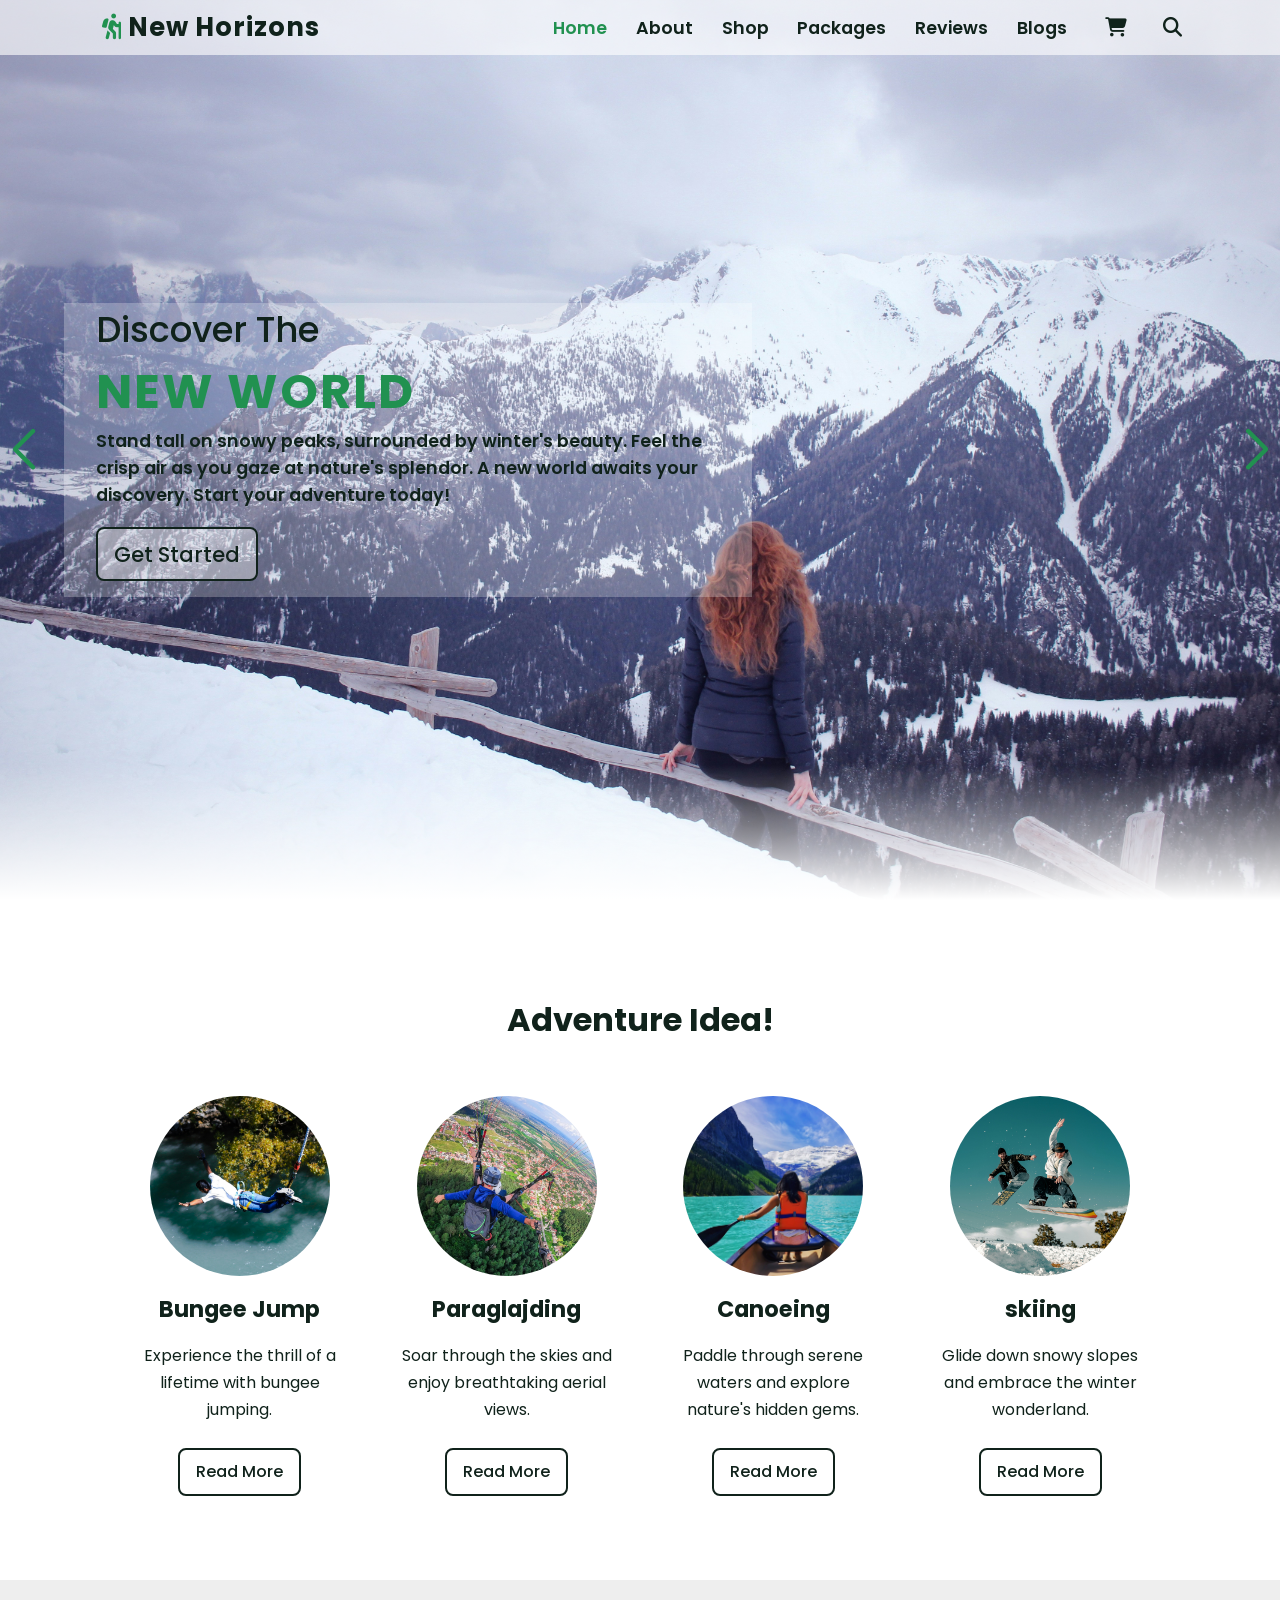
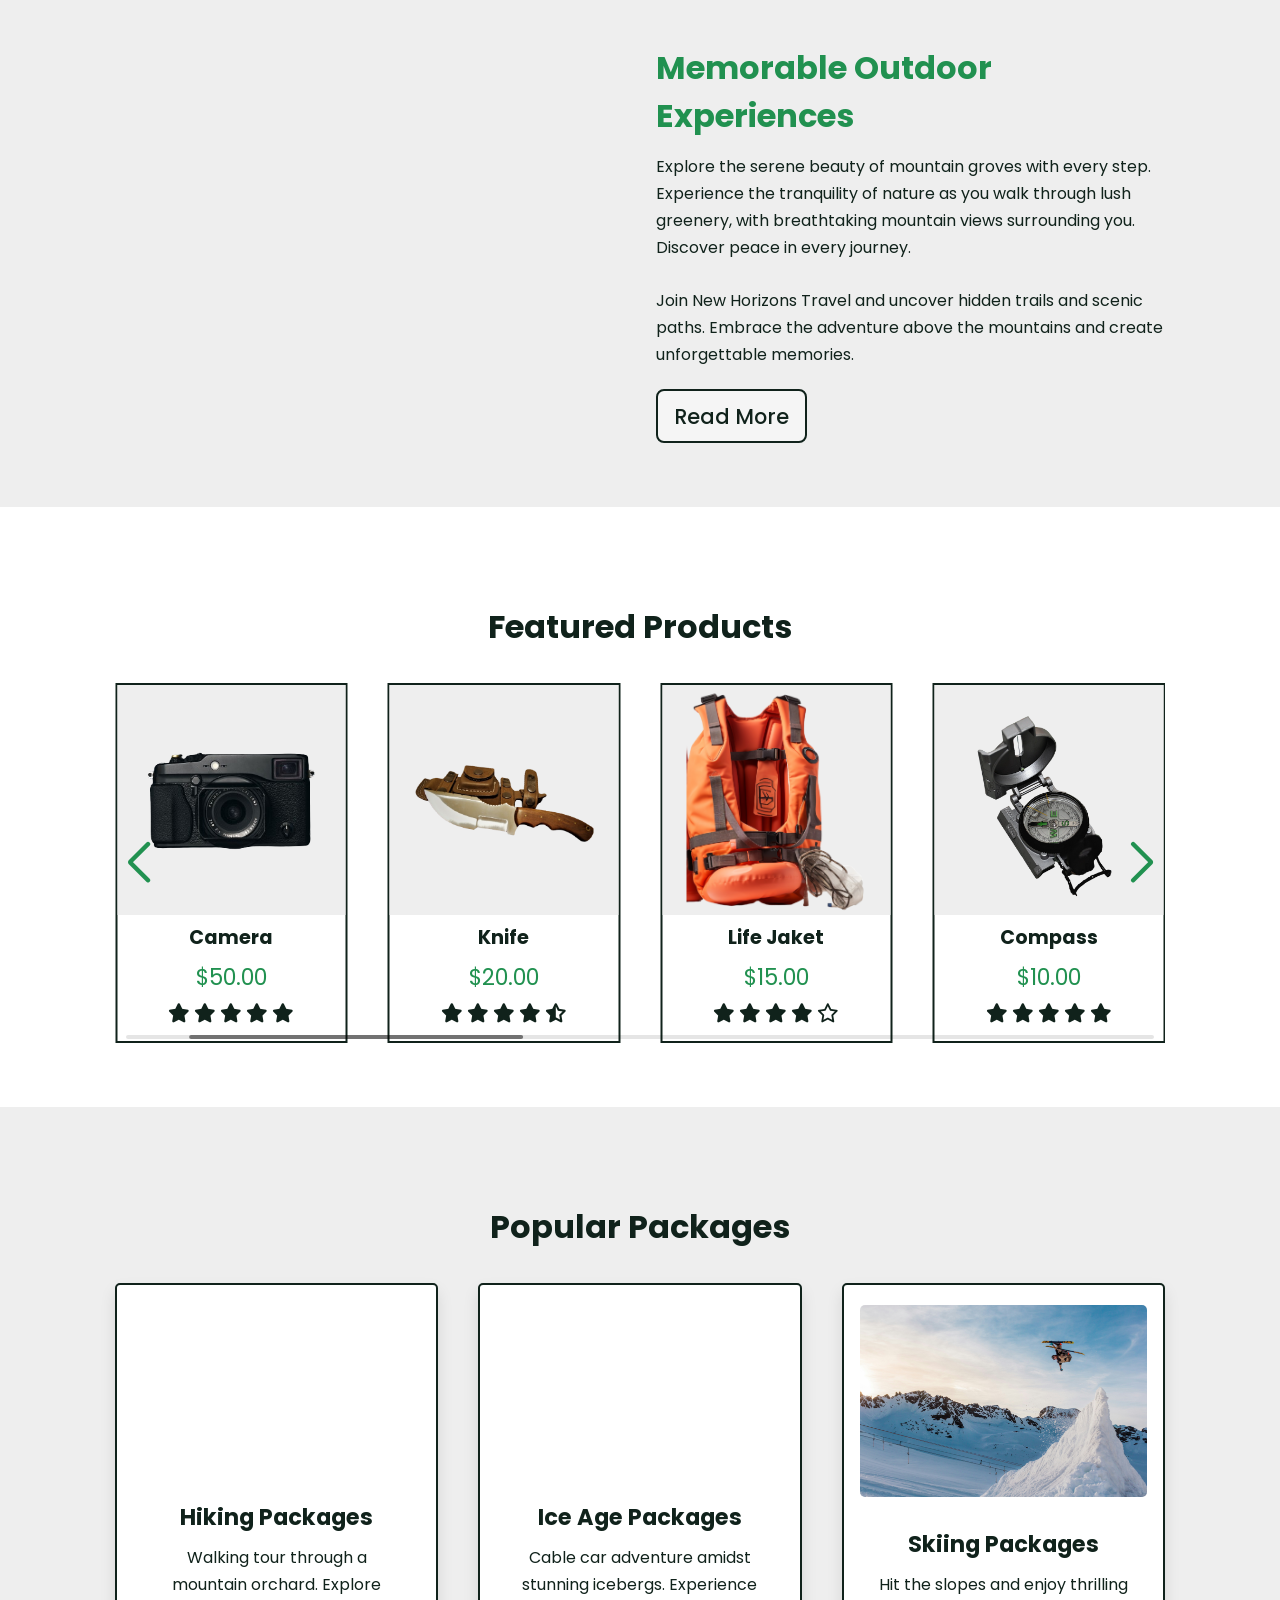
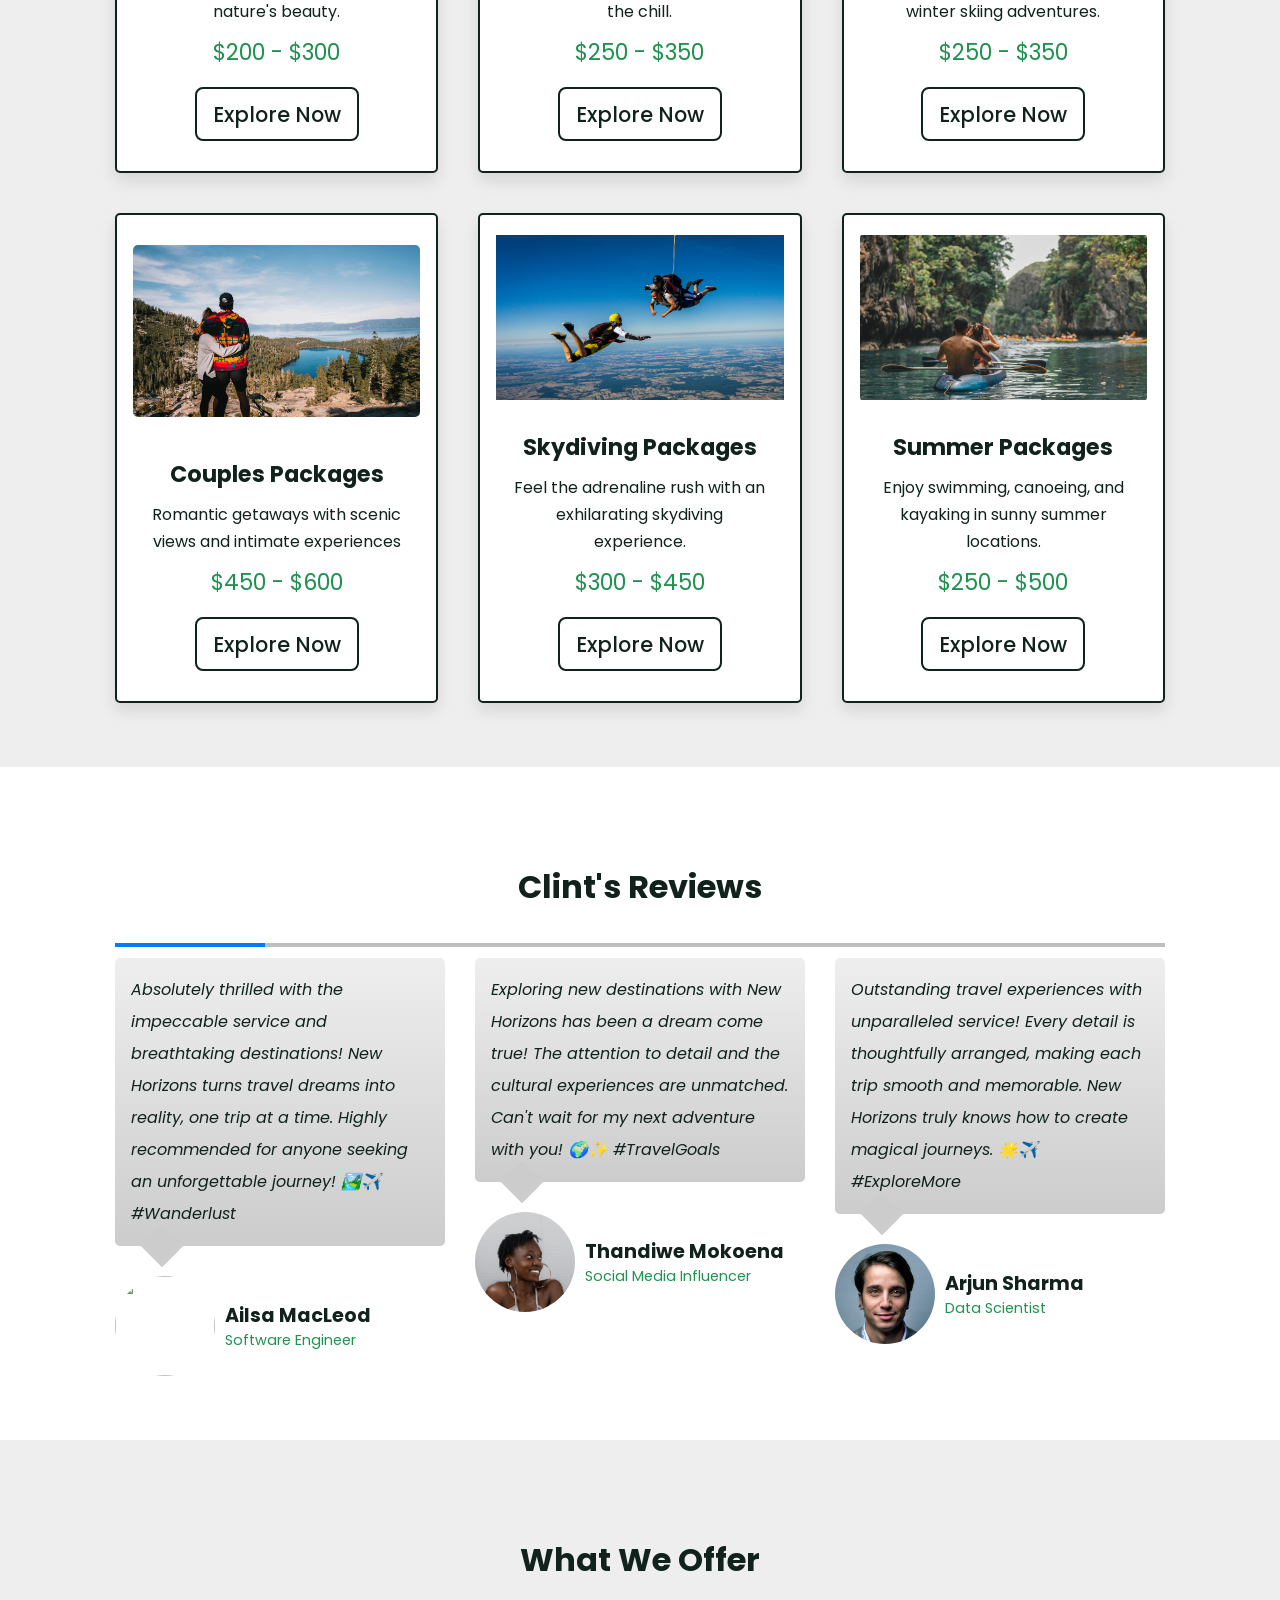
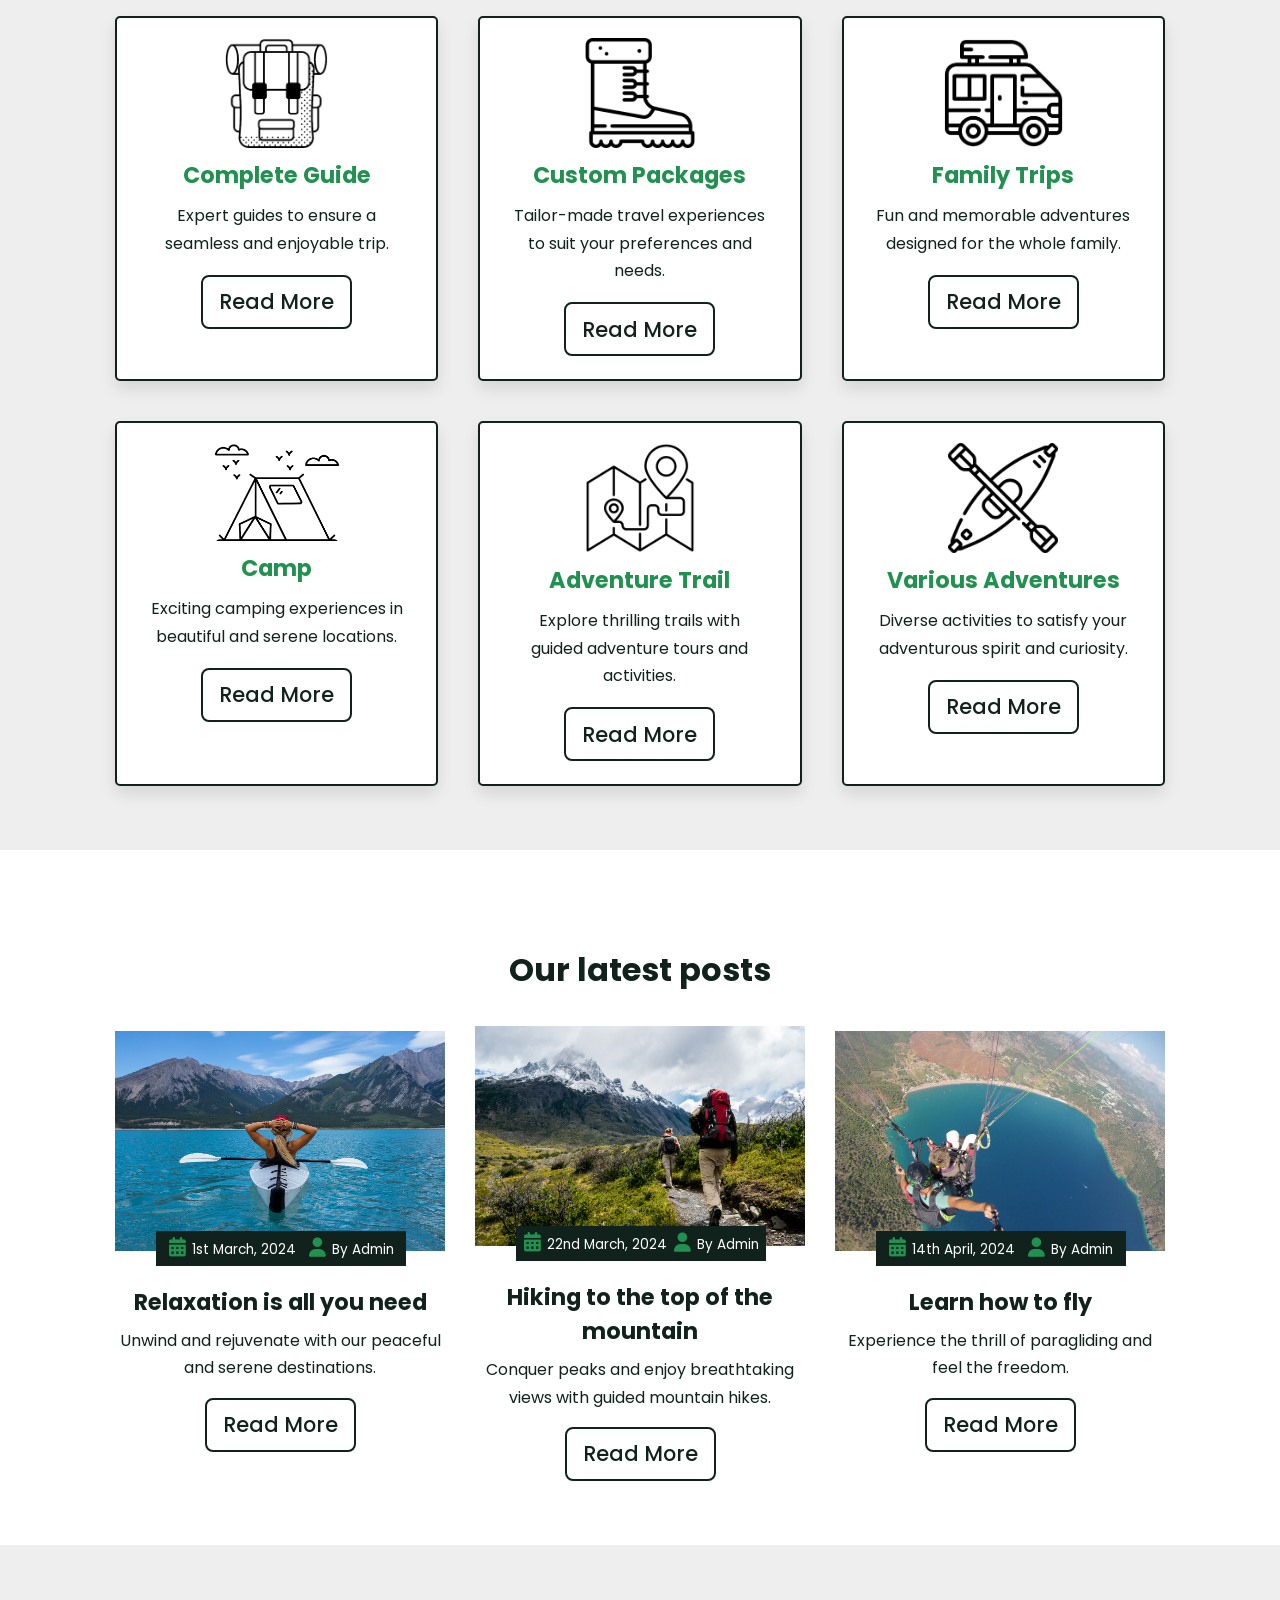
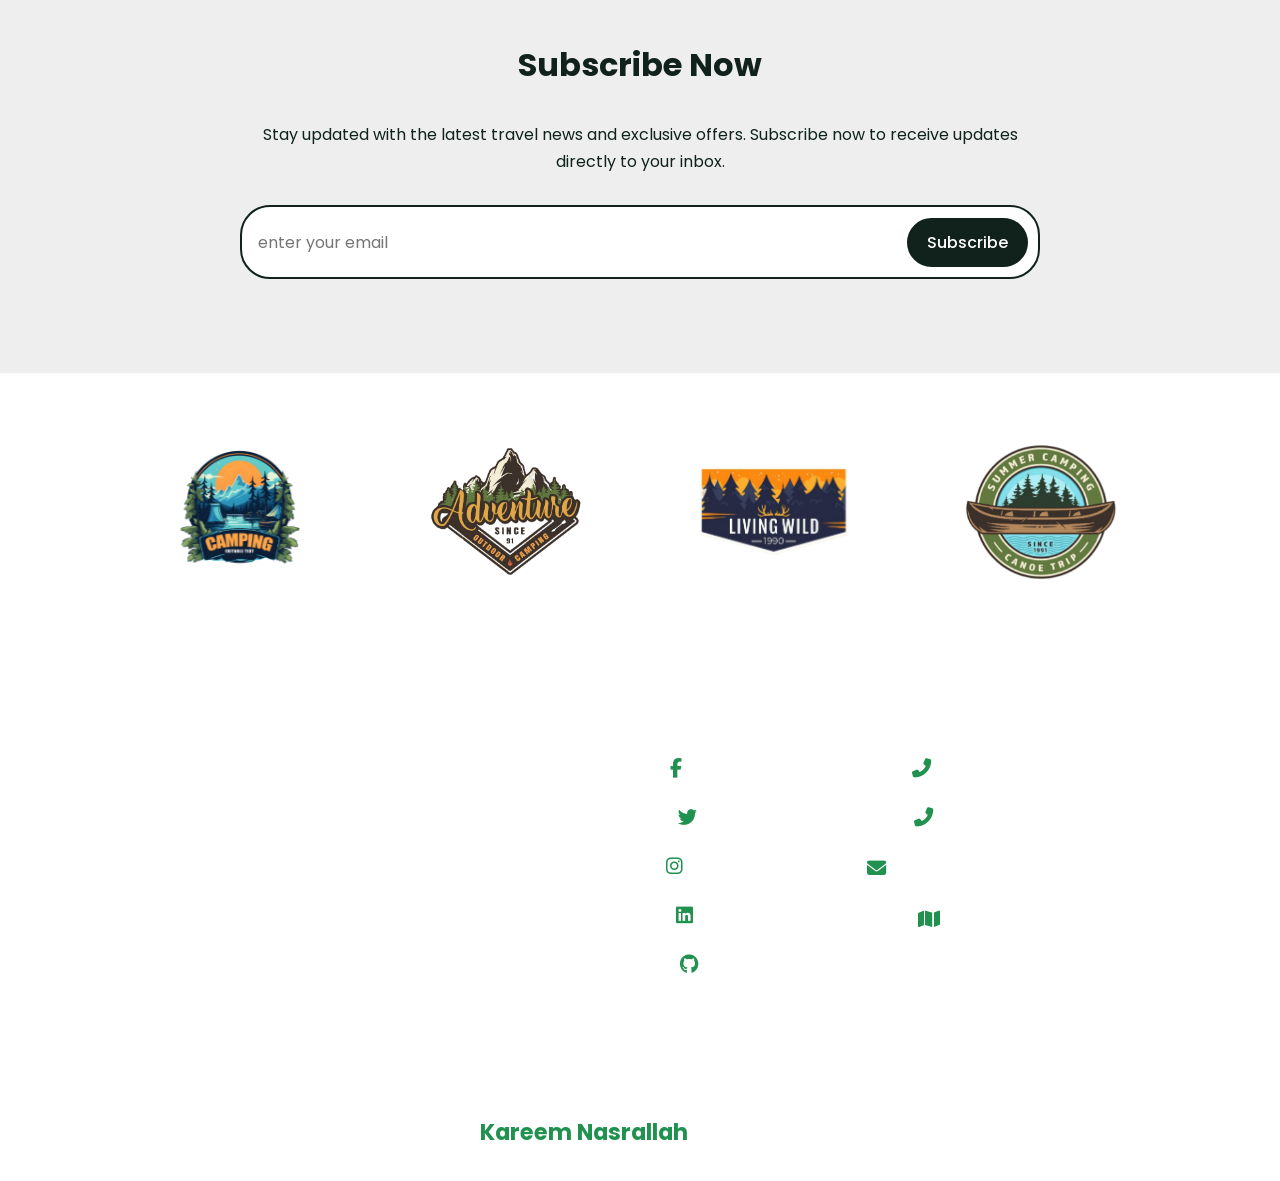
==== index.html @ 5ee851c2 "Make it more realistic" ====
<!DOCTYPE html>
<html lang="en">
  <head>
    <meta charset="UTF-8" />
    <meta name="viewport" content="width=device-width, initial-scale=1.0" />
    <!-- <meta name="description" content=""> -->
    <!-- <meta name="keywords" content=""> -->
    <title>New Horizons</title>

    <!-- font Swiper cdn link (which made the slides motion) -->
    <link
      rel="stylesheet"
      href="https://cdn.jsdelivr.net/npm/swiper@11/swiper-bundle.min.css"
    />

    <!-- font awesome cdn link -->
    <link
      rel="stylesheet"
      href="https://cdnjs.cloudflare.com/ajax/libs/font-awesome/6.5.2/css/all.min.css"
    />

    <!-- the main css link file -->
    <link rel="stylesheet" href="New_Horizons.css" />

    <!-- font Swiper cdn script (which made the slides motion) -->
    <script
      src="https://cdn.jsdelivr.net/npm/swiper@11/swiper-bundle.min.js"
      defer
    ></script>

    <!-- the main js file -->
    <script src="New_Horizons.js" defer></script>
  </head>
  <body>
    <!-- header section  -->
    <header>
      <a href="#" class="logo"
        ><i class="fas fa-person-hiking"></i> New Horizons</a
      >
      <nav>
        <div class="fas fa-xmark"></div>
        <a href="#home">Home</a>
        <a href="#about">About</a>
        <a href="#shop">Shop</a>
        <a href="#packages">Packages</a>
        <a href="#reviews">Reviews</a>
        <a href="#blogs">Blogs</a>
      </nav>
      <div class="icons">
        <div id="menu" class="fas fa-bars"></div>
        <a href="#" id="cart" class="fas fa-cart-shopping"></a>
        <div href="#" id="search-btn" class="fas fa-magnifying-glass"></div>
      </div>
    </header>

    <!-- search form -->
    <div class="search-form">
      <div class="search-close fas fa-xmark"></div>
      <form action="">
        <input
          type="search"
          name=""
          placeholder="Search here..."
          id="search-box"
        />
        <label for="search-box" class="fas fa-magnifying-glass"></label>
      </form>
    </div>

    <!-- home section -->
    <section id="home" class="home_swiper">
      <div class="swiper-wrapper">
        <div
          class="slide swiper-slide fristBg"
          style="
            background-image: linear-gradient(
                to top,
                rgba(255, 255, 255),
                transparent 15%
              ),
              url(./photos/bg_home_1.jpg);
          "
        >
          <div class="content">
            <h3>Never Stop</h3>
            <h2>EXPLORING</h2>
            <p>
              Discover hidden gems and breathtaking landscapes. Unwind by the
              serene lake and embrace the majestic mountains, and create
              unforgettable memories with every journey.
            </p>
            <a href="#" class="btn">Get Started</a>
          </div>
        </div>
        <div
          class="slide swiper-slide secondBg"
          style="
            background-image: linear-gradient(
                to top,
                rgba(255, 255, 255),
                transparent 15%
              ),
              url(./photos/bg_home_2.jpg);
          "
        >
          <div class="content second">
            <h3>Discover The</h3>
            <h2>NEW WORLD</h2>
            <p>
              Stand tall on snowy peaks, surrounded by winter's beauty. Feel the
              crisp air as you gaze at nature's splendor. A new world awaits
              your discovery. Start your adventure today!
            </p>
            <a href="#" class="btn">Get Started</a>
          </div>
        </div>
        <div
          class="slide swiper-slide"
          style="
            background-image: linear-gradient(
                to top,
                rgba(255, 255, 255),
                transparent 15%
              ),
              url(./photos/bg_home_3.jpg);
          "
        >
          <div class="content">
            <h3>Make Tour</h3>
            <h2>AMAZING</h2>
            <p>
              Rise above the clouds and feel the summer breeze. Conquer new
              heights and explore breathtaking views. Your next great adventure
              is just a step away. Begin your amazing journey today!
            </p>
            <a href="#" class="btn">Get Started</a>
          </div>
        </div>
      </div>
      <!-- Add Arrows -->
      <div class="swiper-button-next"></div>
      <div class="swiper-button-prev"></div>
    </section>

    <!-- category section -->
    <div class="category">
      <h2 class="heading">Adventure Idea!</h2>
      <div class="boxes-container">
        <div class="box">
          <img src="./photos/category_1.jpg" alt="" />
          <h3>Bungee Jump</h3>
          <p>Experience the thrill of a lifetime with bungee jumping.</p>
          <a href="#" class="btn">Read More</a>
        </div>

        <div class="box">
          <img src="./photos/category_2.jpg" alt="" />
          <h3>Paraglajding</h3>
          <p>Soar through the skies and enjoy breathtaking aerial views.</p>
          <a href="#" class="btn">Read More</a>
        </div>

        <div class="box">
          <img src="./photos/category_3.jpg" alt="" />
          <h3>Canoeing</h3>
          <p>Paddle through serene waters and explore nature's hidden gems.</p>
          <a href="#" class="btn">Read More</a>
        </div>

        <div class="box">
          <img src="./photos/category_4.jpg" alt="" />
          <h3>skiing</h3>
          <p>Glide down snowy slopes and embrace the winter wonderland.</p>
          <a href="#" class="btn">Read More</a>
        </div>
      </div>
    </div>

    <!-- about section -->
    <section id="about">
      <div class="imageBox">
        <img src="./photos/about.jpg" alt="" />
      </div>
      <div class="content">
        <h2>Memorable Outdoor Experiences</h2>
        <p>
          Explore the serene beauty of mountain groves with every step.
          Experience the tranquility of nature as you walk through lush
          greenery, with breathtaking mountain views surrounding you. Discover
          peace in every journey.
        </p>
        <p>
          Join New Horizons Travel and uncover hidden trails and scenic paths.
          Embrace the adventure above the mountains and create unforgettable
          memories.
        </p>
        <a href="#" class="btn">Read More</a>
      </div>
    </section>

    <!-- shop section -->
    <section id="shop">
      <h2 class="heading">Featured Products</h2>
      <div class="swiper product-slider">
        <div class="swiper-wrapper" id="shopContainer">
          <!-- this fild fulled by JS -->
        </div>
        <div class="swiper-button-prev"></div>
        <div class="swiper-button-next"></div>
        <div class="swiper-scrollbar"></div>
      </div>
    </section>

    <!-- packages section -->
    <section id="packages">
      <h2 class="heading">Popular Packages</h2>
      <div class="box-container" id="packagesContainer">
        <!-- this fild fulled by JS -->
      </div>
    </section>

    <!-- reviews section -->
    <section id="reviews">
      <h3 class="heading">Clint's Reviews</h3>
      <div class="swiper review-slider">
        <div class="containerBox swiper-wrapper">
          <!-- this fild fulled by JS -->
        </div>
        <div class="swiper-pagination"></div>
      </div>
    </section>

    <!-- services section -->
    <div class="services">
      <h2 class="heading">What We Offer</h2>
      <div class="box-container" id="servicesContainer">
        <!-- this fild fulled by JS -->
      </div>
    </div>

    <!-- blogs section -->
    <section id="blogs">
      <h2 class="heading">Our latest posts</h2>
      <div class="swiper blog-slider">
        <div class="containerBox swiper-wrapper" id="blogsContainer">
          <!-- this fild fulled by JS -->
        </div>
      </div>
    </section>

    <!-- newsletter section -->
    <div class="newsletter">
      <div class="container">
        <h2 class="heading">Subscribe Now</h2>
        <p>
          Stay updated with the latest travel news and exclusive offers.
          Subscribe now to receive updates directly to your inbox.
        </p>
        <form action="#">
          <input type="email" placeholder="enter your email" />
          <button type="submit" class="btn">Subscribe</button>
        </form>
      </div>
    </div>

    <!-- clients section -->
    <div class="clients">
      <div class="swiper client-slider">
        <div class="clientsImge swiper-wrapper">
          <div class="swiper-slide slide">
            <img src="./photos/logos/1.png" alt="" />
          </div>
          <div class="swiper-slide slide">
            <img src="./photos/logos/2.png" alt="" />
          </div>
          <div class="swiper-slide slide">
            <img src="./photos/logos/3.png" alt="" />
          </div>
          <div class="swiper-slide slide">
            <img src="./photos/logos/4.png" alt="" />
          </div>
          <div class="swiper-slide slide">
            <img src="./photos/logos/5.png" alt="" />
          </div>
        </div>
      </div>
    </div>

    <!-- footer -->
    <footer>
      <div class="container">
        <div>
          <h4>Quick Links</h4>
          <a href="#home">Home</a>
          <a href="#about">About</a>
          <a href="#shop">Shop</a>
          <a href="#packages">Packages</a>
          <a href="#reviews">Reviews</a>
          <a href="#blogs">Blogs</a>
        </div>
        <div class="emailBug2">
          <h4>Extra Links</h4>
          <a href="#">My Account</a>
          <a href="#">My Order</a>
          <a href="#">My Wishlist</a>
          <a href="#">Ask Questions</a>
          <a href="#">Terms Of Use</a>
          <a href="#">Privacy Policy</a>
        </div>
        <div>
          <h4>Follow Us</h4>
          <a href="#"><i class="fa-brands icon fa-facebook-f"></i>Facebook</a>
          <a href="#"><i class="fa-brands icon fa-twitter"></i>Twitter</a>
          <a href="#"><i class="fa-brands icon fa-instagram"></i>Instagram</a>
          <a href="#"><i class="fa-brands icon fa-linkedin"></i>Linkedin</a>
          <a href="#"><i class="fa-brands icon fa-github"></i>Github</a>
        </div>
        <div class="emailBug">
          <h4>Contact Info</h4>
          <a href="#"><i class="fas icon fa-phone-flip"></i>+20-127-643-4424</a>
          <a href="#"><i class="fas icon fa-phone-flip"></i>+20-155-252-8638</a>
          <a href="#" class="email"
            ><i class="fas icon fa-envelope"></i>Kareemnasrallah88@gmail.com</a
          >
          <a href="#"><i class="fas icon fa-map"></i>Alexandria, Egypt</a>
        </div>
      </div>
      <h3>Created By <span>Kareem Nasrallah</span> | All Rights Reserved!</h3>
    </footer>
  </body>
</html>
---- New_Horizons.css ----
@import url("https://fonts.googleapis.com/css2?family=Poppins:ital,wght@0,100;0,300;0,400;0,500;0,600;0,700;1,100;1,300&display=swap");
.clients .clientsImge .slide, #blogs #blogsContainer .blogspost .imageAndDate .date, #blogs #blogsContainer .blogspost .imageAndDate .imageBox, #blogs #blogsContainer .blogspost, #reviews .containerBox .commentBox .pearson, #packages .box-container .box .imgBox,
.services .box-container .box .imgBox, #packages .box-container .box,
.services .box-container .box, #shop .slide .imagebox, #shop .slide, #about, .category .boxes-container .box, .category .boxes-container, #home .slide, .search-form form, .search-form, header {
  display: flex;
  align-items: center;
  justify-content: center;
}

.fa-xmark, .search-form form label, header .icons a,
header .icons div, header nav a {
  cursor: pointer;
}
.fa-xmark:hover, .search-form form label:hover, header .icons a:hover,
header .icons div:hover, header nav a:hover {
  color: #219150;
}

header .icons a,
header .icons div, header nav a {
  margin: 0 0.4rem;
  padding: 8px 0.5rem;
}

* {
  font-family: "Poppins", sans-serif;
  color: #10221b;
  text-decoration: none;
  margin: 0;
  padding: 0;
  box-sizing: border-box;
  transition: 0.2s linear;
}

body {
  overflow-x: hidden;
}
html {
  overflow-x: hidden;
  scroll-behavior: smooth;
  scroll-padding-top: 3rem;
}
html::-webkit-scrollbar {
  width: 0.62rem;
}
html::-webkit-scrollbar-track {
  background: #fff;
}
html::-webkit-scrollbar-thumb {
  border-radius: 3rem;
  background: #10221b;
}

section, footer, body > div {
  padding: 4rem 9%;
}

p {
  line-height: 1.7rem;
}

h3 {
  font-size: 1.4rem;
}

.icon,
.fas,
.fa-regular {
  font-size: 1.2rem;
}

header {
  position: fixed;
  top: 0;
  left: 0;
  right: 0;
  z-index: 110;
  padding: 8px 7% 8px 8%;
  padding-bottom: 0.5rem;
  background: rgba(255, 255, 255, 0.6274509804);
}
header .logo {
  margin-right: auto;
  font-weight: 700;
  letter-spacing: 1px;
  font-size: 1.6rem;
}
header .logo i {
  font-size: 1.6rem;
  color: #219150;
}
header nav {
  font-size: 0;
}
header nav .fa-xmark {
  display: none;
  color: #10221b;
}
header nav a {
  font-size: 1.1rem;
  font-weight: 600;
}
header nav a.active {
  color: #219150;
}
header .icons a,
header .icons div {
  cursor: pointer;
  margin-right: 0;
  margin-left: 1rem;
}
header .icons #menu {
  display: none;
}

.search-form {
  position: fixed;
  top: 0;
  left: 0;
  width: 100%;
  height: 100%;
  background: rgba(0, 0, 0, 0.8);
  z-index: 111;
  visibility: hidden;
  opacity: 0;
  transition: 0.2s linear;
}
.search-form.active {
  visibility: visible;
  opacity: 1;
}
.search-form form {
  border-bottom: #bbb 2px solid;
}
.search-form form input {
  color: #fff;
  background: transparent;
  padding: 10px;
  font-size: 1rem;
  width: 40vw;
  outline: none;
  border: none;
}
.search-form form input::-moz-placeholder {
  color: #bbb;
}
.search-form form input::placeholder {
  color: #bbb;
}
.search-form form label {
  color: #fff;
  font-size: 1.8rem;
}

.fa-xmark {
  position: absolute;
  right: 1.5rem;
  top: 1rem;
  font-size: 2.8rem;
  color: #fff;
}

.btn {
  display: inline-block;
  margin-top: 0.5rem;
  border-radius: 8px;
  border: 2px solid #10221b;
  padding: 0.6rem 1rem;
  font-size: 1.3rem;
  font-weight: 500;
  cursor: pointer;
  background: rgba(255, 255, 255, 0.3764705882);
}
.btn:hover {
  background: #10221b;
  color: #fff;
}

.swiper-button-next::after,
.swiper-button-prev::after {
  color: #219150;
  font-size: 2.5rem;
  font-weight: 600;
}

#home {
  padding: 0;
  width: 100%;
  height: 100vh;
}
#home .slide {
  height: 100%;
  background-size: cover;
  background-position: center 50%;
  background-repeat: no-repeat;
}
#home .slide.secondBg {
  background-position: center 70%;
}
#home .slide .content {
  background: rgba(255, 255, 255, 0.3764705882);
  width: 55%;
  max-width: 43rem;
  margin-left: auto;
  margin-right: 5%;
  padding: 0 2rem 1rem;
}
#home .slide .content.second {
  background: rgba(255, 255, 255, 0.2509803922);
  margin-left: 0;
  margin-right: auto;
  margin-left: 5%;
}
#home .slide .content:hover {
  background: rgba(255, 255, 255, 0.6901960784);
}
#home .slide .content h3 {
  font-size: 2.2rem;
  font-weight: 500;
}
#home .slide .content h2 {
  font-size: 3rem;
  font-weight: 700;
  letter-spacing: 2px;
  color: #219150;
}
#home .slide .content p {
  padding-bottom: 10px;
  font-size: 1.1rem;
  font-weight: 600;
}

.heading {
  text-align: center;
  font-size: 2rem;
  margin-top: 2rem;
  margin-bottom: 2rem;
}

.category .boxes-container {
  justify-content: space-evenly;
  flex-wrap: wrap;
  gap: 3rem;
}
.category .boxes-container .box {
  width: 15rem;
  flex-direction: column;
  gap: 1rem;
  margin: 20px 0;
}
.category .boxes-container .box img {
  width: 200px;
  height: 200px;
  border-radius: 50%;
}
.category .boxes-container .box p {
  text-align: center;
}
.category .boxes-container .box a {
  font-size: 1rem;
}

#about {
  flex-wrap: wrap;
  gap: 2rem;
  background: #eee;
}
#about .imageBox {
  flex: 1 1 26rem;
}
#about .imageBox img {
  margin-right: auto;
  width: 90%;
  box-shadow: 1.5rem 1.5rem 0 rgba(0, 0, 0, 0.1);
}
#about .content {
  flex: 1 1 26rem;
}
#about .content h2 {
  font-size: 2rem;
  color: #219150;
}
#about .content p {
  padding: 0.8rem 0;
}

span {
  display: block;
  color: #219150;
  font-size: 1.4rem;
}

#shop .slide {
  width: 200px;
  height: 360px;
  flex-direction: column;
  justify-content: flex-start;
  gap: 0.5rem;
  border: 2px solid #10221b;
}
#shop .slide:hover .imagebox .icons {
  transform: translateY(0px);
}
#shop .slide .imagebox {
  background: #eee;
  width: 100%;
  height: 230px;
  overflow: hidden;
  flex-direction: column;
  position: relative;
}
#shop .slide .imagebox img {
  max-width: 180px;
  max-height: 230px;
}
#shop .slide .imagebox .icons {
  position: absolute;
  bottom: 20px;
  z-index: 100;
  transform: translateY(80px);
}
#shop .slide .imagebox .icons a {
  padding: 10px;
  background: #10221b;
  margin-right: 2px;
  color: #fff;
  font-size: 0.9rem;
}
#shop .slide .imagebox .icons a:hover {
  background: #219150;
}
#shop .slide h4 {
  font-size: 1.2rem;
  text-transform: capitalize;
}

#packages,
.services {
  background: #eee;
}
#packages .box-container,
.services .box-container {
  display: grid;
  grid-template-columns: repeat(auto-fit, minmax(340px, 1fr));
  gap: 3.5rem;
  gap: 2.7rem;
}
#packages .box-container .box,
.services .box-container .box {
  background: #fff;
  height: 490px;
  padding-bottom: 30px;
  justify-content: flex-start;
  flex-direction: column;
  gap: 10px;
  border: 2px solid #10221b;
  box-shadow: 0 0.5rem 1rem rgba(0, 0, 0, 0.1);
  border-radius: 5px;
}
#packages .box-container .box.service,
.services .box-container .box.service {
  height: 365px;
}
#packages .box-container .box:hover,
.services .box-container .box:hover {
  background: #10221b;
}
#packages .box-container .box:hover > img,
.services .box-container .box:hover > img {
  filter: invert(1);
}
#packages .box-container .box:hover h3,
#packages .box-container .box:hover p,
.services .box-container .box:hover h3,
.services .box-container .box:hover p {
  color: #fff;
}
#packages .box-container .box:hover a,
.services .box-container .box:hover a {
  border-color: #10221b;
  background: #fff;
  color: #10221b;
}
#packages .box-container .box:hover a:hover,
.services .box-container .box:hover a:hover {
  background: #219150;
  border-color: #10221b;
  color: #fff;
}
#packages .box-container .box > img,
.services .box-container .box > img {
  max-width: 130px;
  max-height: 130px;
  padding-top: 20px;
}
#packages .box-container .box .imgBox,
.services .box-container .box .imgBox {
  width: 90%;
  margin: 20px;
  height: 200px;
  text-align: center;
  overflow: hidden;
}
#packages .box-container .box .imgBox img,
.services .box-container .box .imgBox img {
  width: 100%;
  border-radius: 5px;
}
#packages .box-container .box h3,
.services .box-container .box h3 {
  text-transform: capitalize;
}
#packages .box-container .box p,
.services .box-container .box p {
  text-align: center;
  width: 80%;
}

#reviews .containerBox .commentBox {
  margin-top: 15px;
  width: 400px;
}
#reviews .containerBox .commentBox .content {
  background: linear-gradient(to bottom, #eee, #ccc);
  padding: 1rem;
  border-radius: 5px;
  position: relative;
}
#reviews .containerBox .commentBox .content p {
  line-height: 2rem;
  font-style: italic;
}
#reviews .containerBox .commentBox .content::before {
  content: "";
  position: absolute;
  bottom: -15px;
  left: 32px;
  height: 30px;
  width: 30px;
  background: #ccc;
  transform: rotate(45deg);
}
#reviews .containerBox .commentBox .pearson {
  padding-top: 30px;
  justify-content: flex-start;
  gap: 10px;
}
#reviews .containerBox .commentBox .pearson img {
  width: 100px;
  height: 100px;
  border-radius: 50%;
}
#reviews .containerBox .commentBox .pearson .info h4 {
  font-size: 1.2rem;
}
#reviews .containerBox .commentBox .pearson .info span {
  font-size: 0.9rem;
}

#blogs #blogsContainer .blogspost {
  text-align: center;
  min-height: 430px;
  flex-direction: column;
  gap: 8px;
}
#blogs #blogsContainer .blogspost .imageAndDate {
  width: 100%;
  height: 230px;
  position: relative;
}
#blogs #blogsContainer .blogspost .imageAndDate .imageBox {
  width: 100%;
  height: 220px;
  overflow: hidden;
}
#blogs #blogsContainer .blogspost .imageAndDate .imageBox img {
  width: 100%;
}
#blogs #blogsContainer .blogspost .imageAndDate .date {
  width: 75%;
  min-width: 250px;
  height: 35px;
  background: #10221b;
  position: absolute;
  bottom: -5px;
  left: 12.5%;
  justify-content: space-evenly;
  gap: 5px;
  padding: 5px;
}
#blogs #blogsContainer .blogspost .imageAndDate .date a {
  color: #fff;
  font-size: 0.85rem;
}
#blogs #blogsContainer .blogspost .imageAndDate .date a:hover {
  color: #219150;
}
#blogs #blogsContainer .blogspost .imageAndDate .date a i {
  padding-right: 6px;
  color: #219150;
}
#blogs #blogsContainer .blogspost h3 {
  margin-top: 1rem;
}
#blogs #blogsContainer .blogspost p {
  text-align: center;
}

.newsletter {
  background: #eee;
}
.newsletter .container {
  max-width: 50rem;
  margin: 0 auto;
  text-align: center;
}
.newsletter .container h3 {
  font-size: 2.2rem;
  margin-bottom: 2rem;
}
.newsletter .container form {
  margin: 30px 0;
  width: 100%;
  border: 2px solid #10221b;
  border-radius: 30px;
  background: #fff;
  display: flex;
  align-items: center;
}
.newsletter .container form input {
  border-radius: 30px;
  background: none;
  width: 100%;
  outline: none;
  border: none;
  font-size: 1rem;
  padding: 1.4rem 1rem;
}
.newsletter .container form button {
  margin-top: 0;
  margin-right: 10px;
  background: #10221b;
  color: #fff;
  border-radius: 30px;
  font-size: 1rem;
  height: 60%;
  padding: 10px 18px;
}
.newsletter .container form button:hover {
  color: #10221b;
  background: none;
}

.clients .clientsImge .slide {
  width: 200px;
  height: 150px;
}
.clients .clientsImge .slide img {
  max-width: 150px;
  max-height: 100%;
}

footer {
  padding-top: 2rem;
  padding-bottom: 2rem;
  background: linear-gradient(to top, rgba(0, 0, 0, 0.8), rgba(0, 0, 0, 0.8)), url(./photos/footer.jpg);
  background-repeat: no-repeat;
  background-size: cover;
  background-position: right;
  background-attachment: fixed;
}
footer .container {
  display: flex;
  align-items: flex-start;
  justify-content: space-evenly;
  flex-wrap: wrap;
  gap: 1.5rem;
}
footer .container div {
  text-align: center;
  width: 190px;
  margin-top: 20px;
}
footer .container div.emailBug {
  flex-shrink: 0;
  width: 270px;
}
footer .container div h4 {
  color: #fff;
  font-size: 1.3rem;
  letter-spacing: 2px;
  margin-bottom: 15px;
}
footer .container div a {
  font-size: 1rem;
  width: -moz-fit-content;
  width: fit-content;
  text-wrap: nowrap;
  margin: 8px auto;
  padding: 8px 15px;
  display: block;
  color: #fff;
}
footer .container div a.email {
  padding: 10px 0;
}
footer .container div a:hover {
  color: #219150;
  letter-spacing: 1px;
}
footer .container div a .icon {
  color: #219150;
  padding-right: 10px;
}
footer h3 {
  margin-top: 4.5rem;
  text-align: center;
  color: #fff;
}
footer h3 span {
  display: inline;
}

@media (width <= 1350px) {
  .category .boxes-container {
    gap: 2rem;
  }
  .category .boxes-container .box {
    width: 13.8rem;
  }
  .category .boxes-container .box img {
    width: 180px;
    height: 180px;
  }
  #packages .box-container,
  .services .box-container {
    display: grid;
    grid-template-columns: repeat(auto-fit, minmax(300px, 1fr));
    gap: 3.5rem;
    gap: 2.5rem;
  }
}
@media (width <= 1200px) {
  header nav a, header .icons a,
  header .icons div {
    margin: 0 0.25rem;
    padding: 8px 0.3rem;
  }
  header {
    padding: 8px 4%;
  }
  section, body > div, footer {
    padding: 4rem 4%;
  }
  footer {
    padding-top: 2rem;
    padding-bottom: 2rem;
  }
  footer .container {
    justify-content: center;
  }
}
@media (width <= 1024px) {
  html {
    font-size: 95%;
  }
  .category .boxes-container .box {
    width: 17rem;
    margin: 40px 25px;
  }
  .category .boxes-container .box img {
    width: 200px;
    height: 200px;
  }
  footer .container {
    justify-content: space-evenly;
  }
}
@media (width <= 930px) {
  header {
    padding: 8px 20px;
  }
  footer .container div {
    width: 220px;
  }
  footer .container div.emailBug {
    margin-top: 40px;
  }
  #about .imageBox {
    text-align: center;
  }
  #about .imageBox img {
    margin-right: 2rem;
    max-width: 550px;
  }
}
@media (width <= 840px) {
  header {
    align-items: flex-start;
    padding: 8px 4%;
  }
  header nav {
    height: 100vh;
    width: 70vw;
    display: flex;
    flex-direction: column;
    align-items: center;
    justify-content: center;
    position: absolute;
    top: 0;
    left: -110vw;
    background: #fff;
    z-index: 111;
  }
  header nav .fa-xmark {
    display: block;
  }
  header nav a {
    margin: 10px;
    font-size: 2rem;
  }
  header .icons #menu {
    display: inline-block;
  }
  .category .boxes-container .box {
    margin: 40px 0;
  }
  footer .container {
    gap: 2rem;
  }
  footer .container div.emailBug2 {
    width: 270px;
  }
  footer .container div.emailBug {
    margin-top: 20px;
  }
  #about .imageBox img {
    width: 80%;
  }
}
@media (width <= 768px) {
  html {
    font-size: 90%;
  }
  #home .slide .content {
    margin: 0 50px;
    width: 100%;
  }
  #home .slide .content.second {
    margin: 0 50px;
    width: 100%;
  }
}
@media (width <= 550px) {
  #home .slide {
    background-position: 40% 40%;
  }
}
@media (width <= 450px) {
  html {
    font-size: 85%;
  }
  #about .imageBox img {
    width: 90%;
  }
}/*# sourceMappingURL=New_Horizons.css.map */
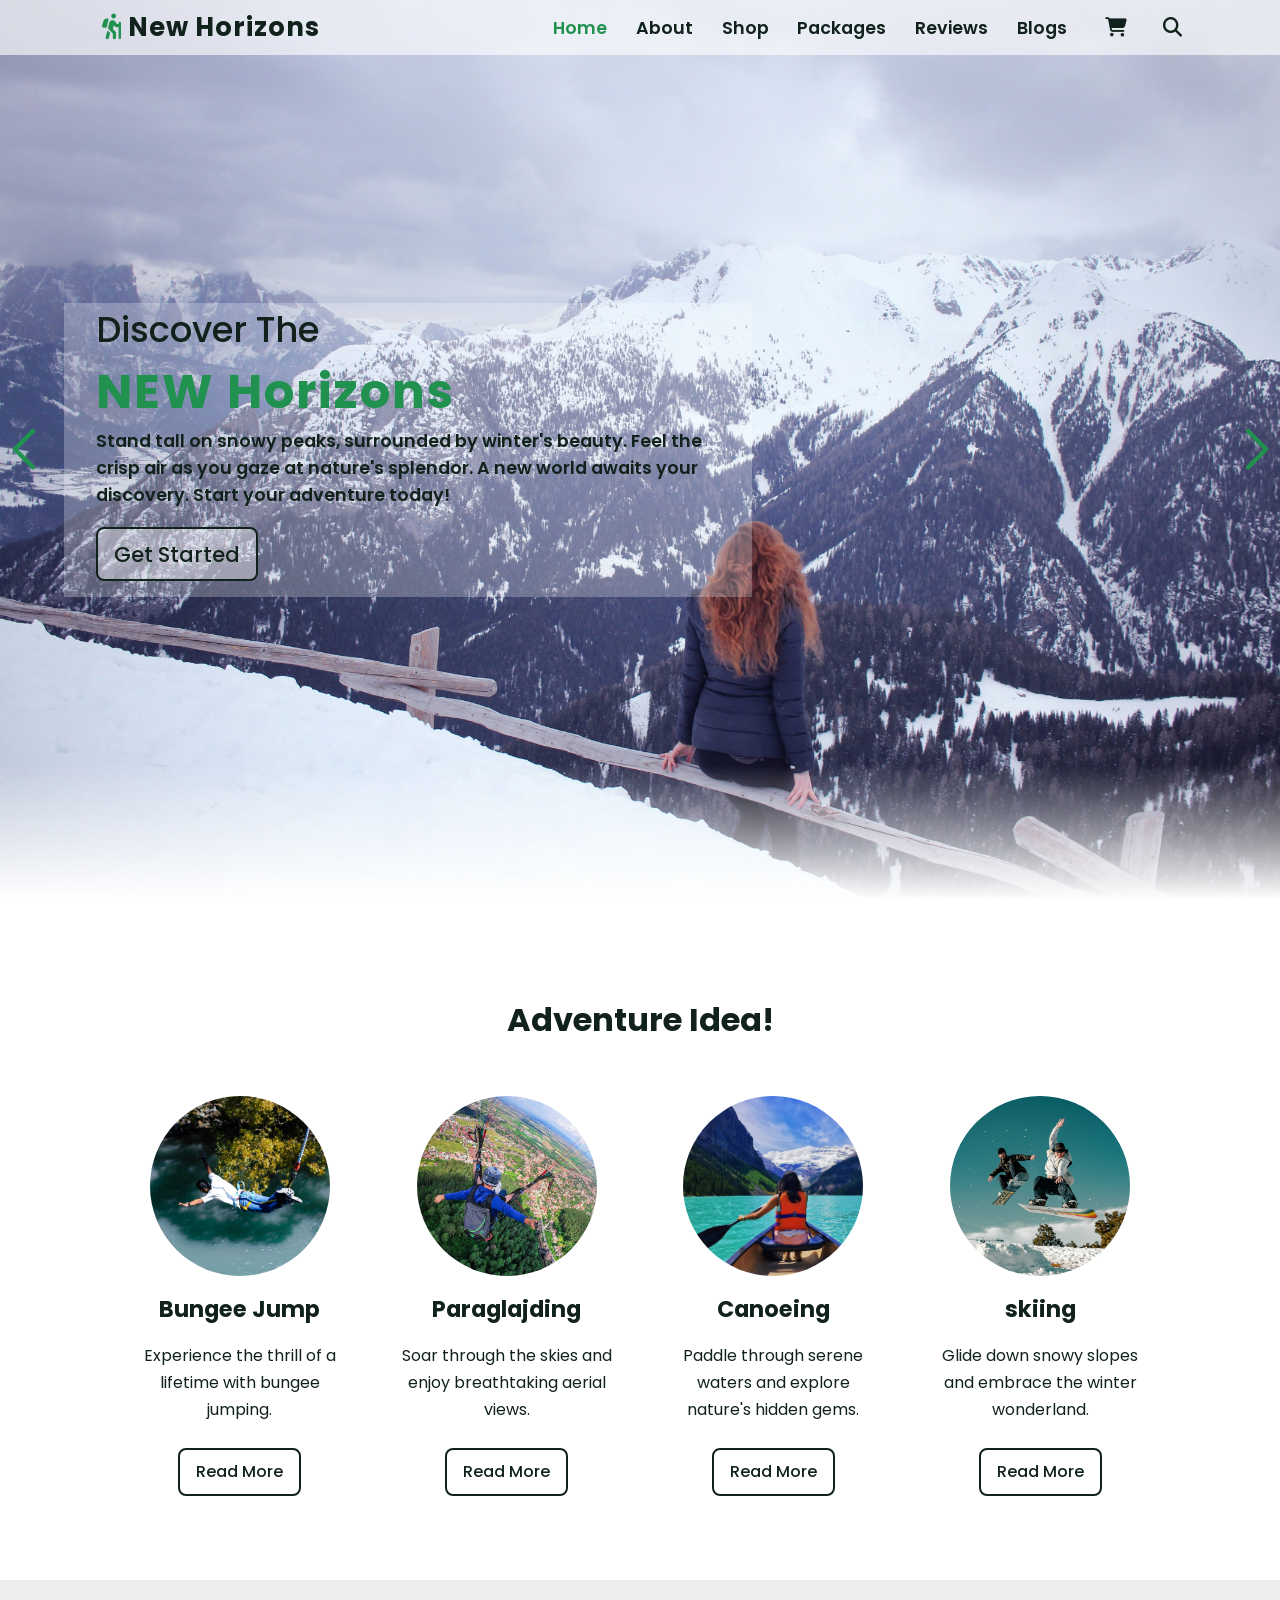
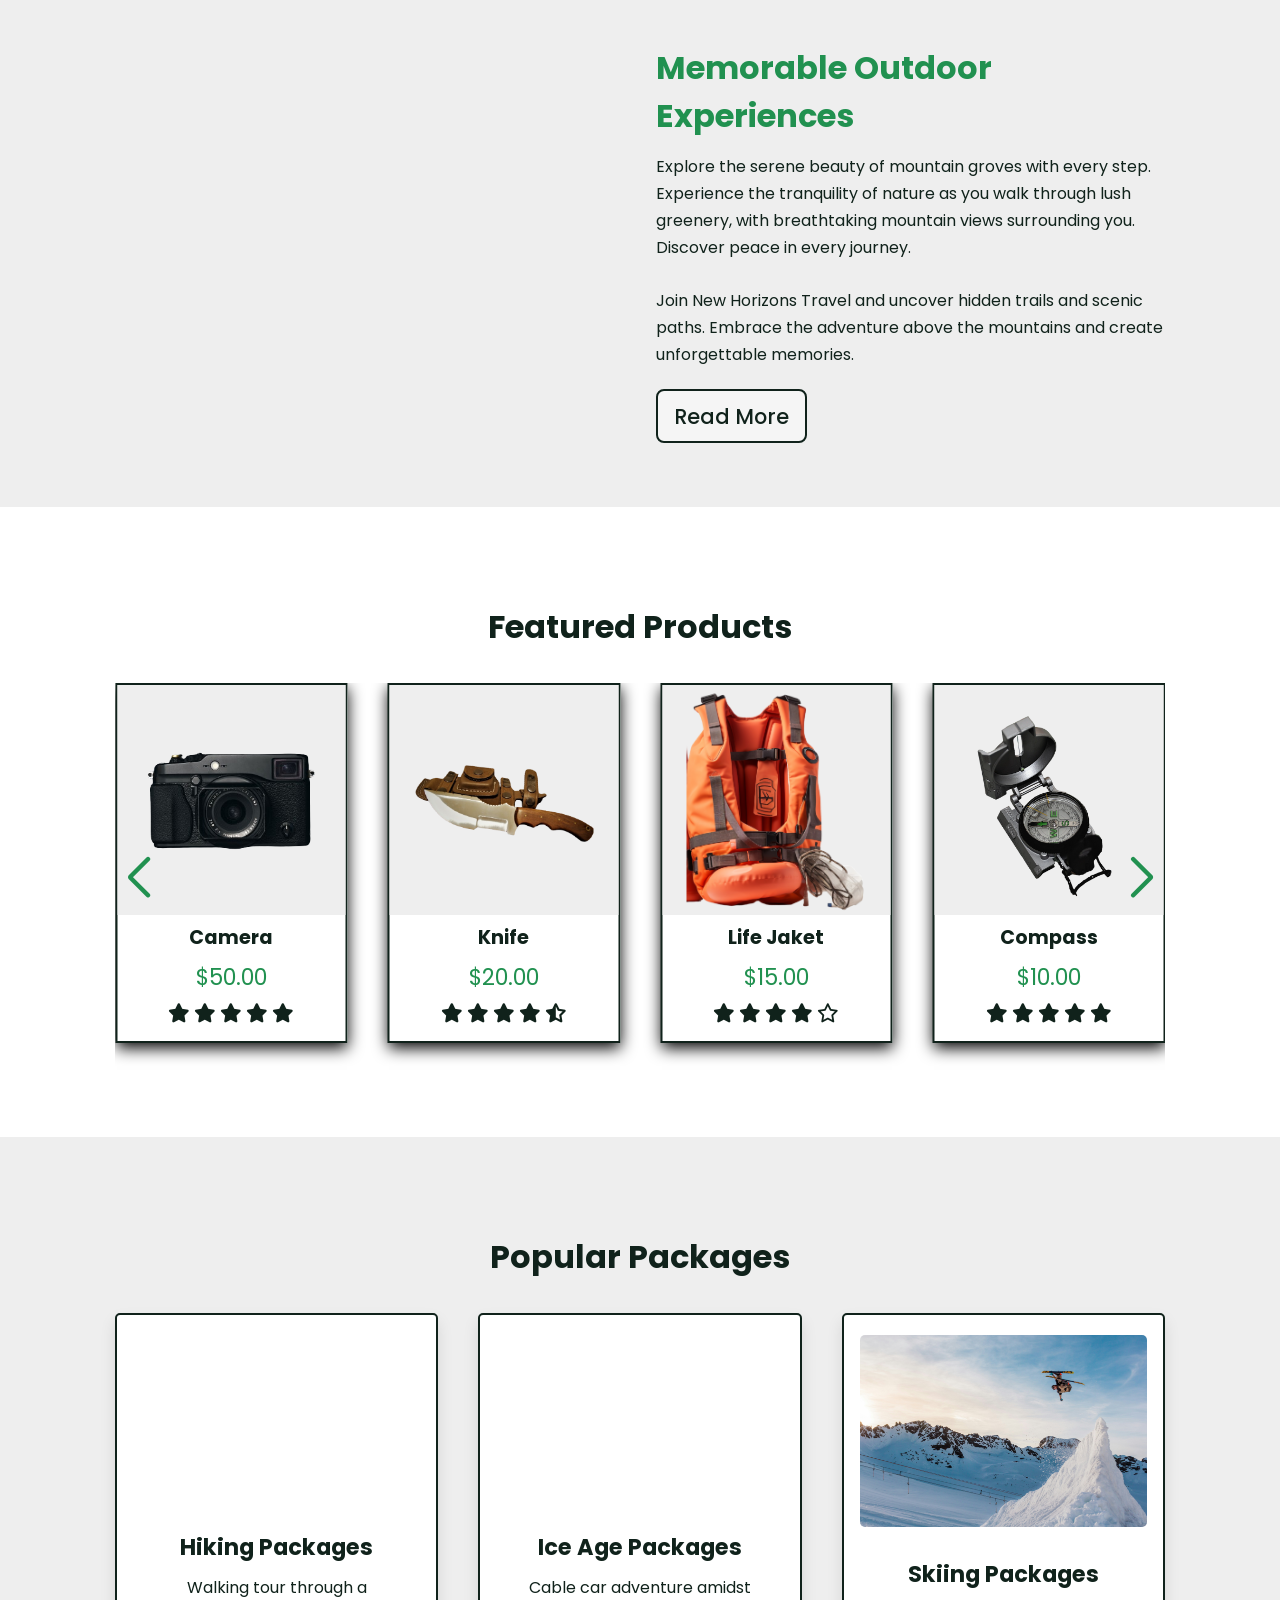
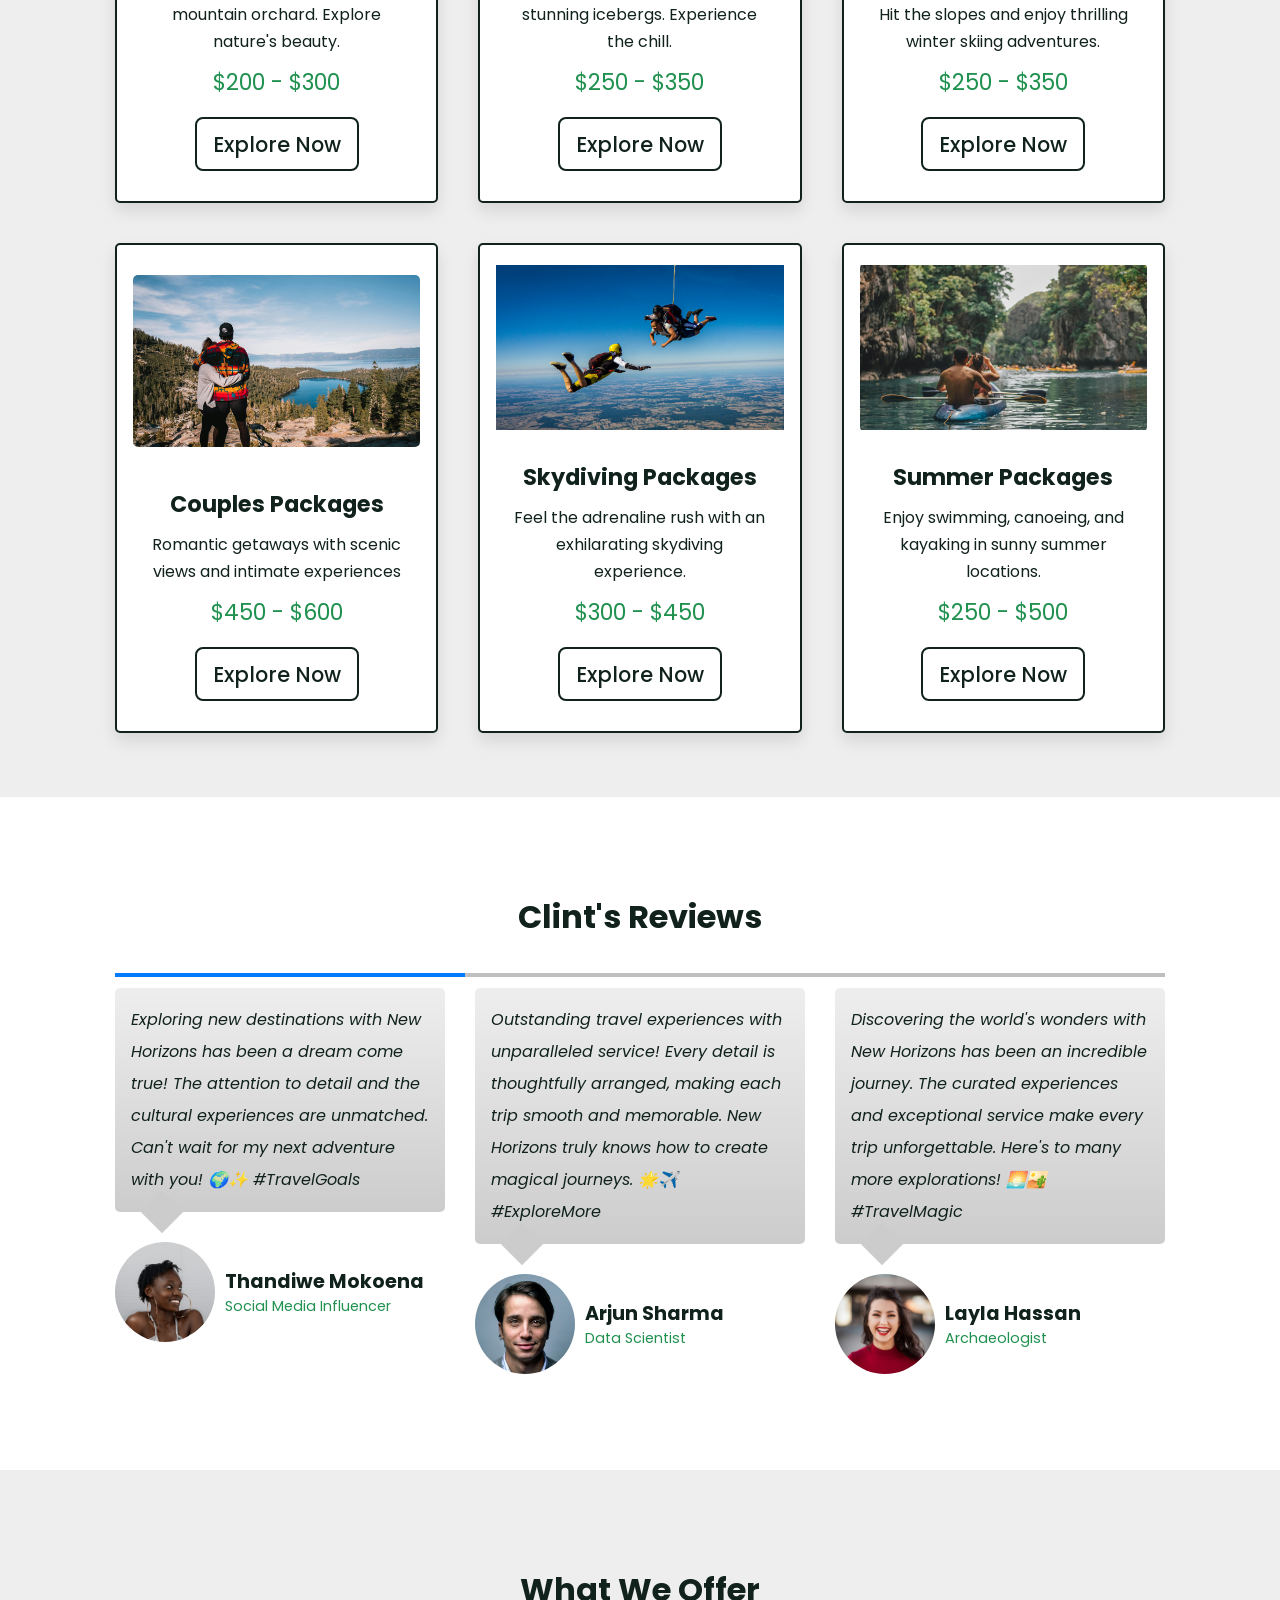
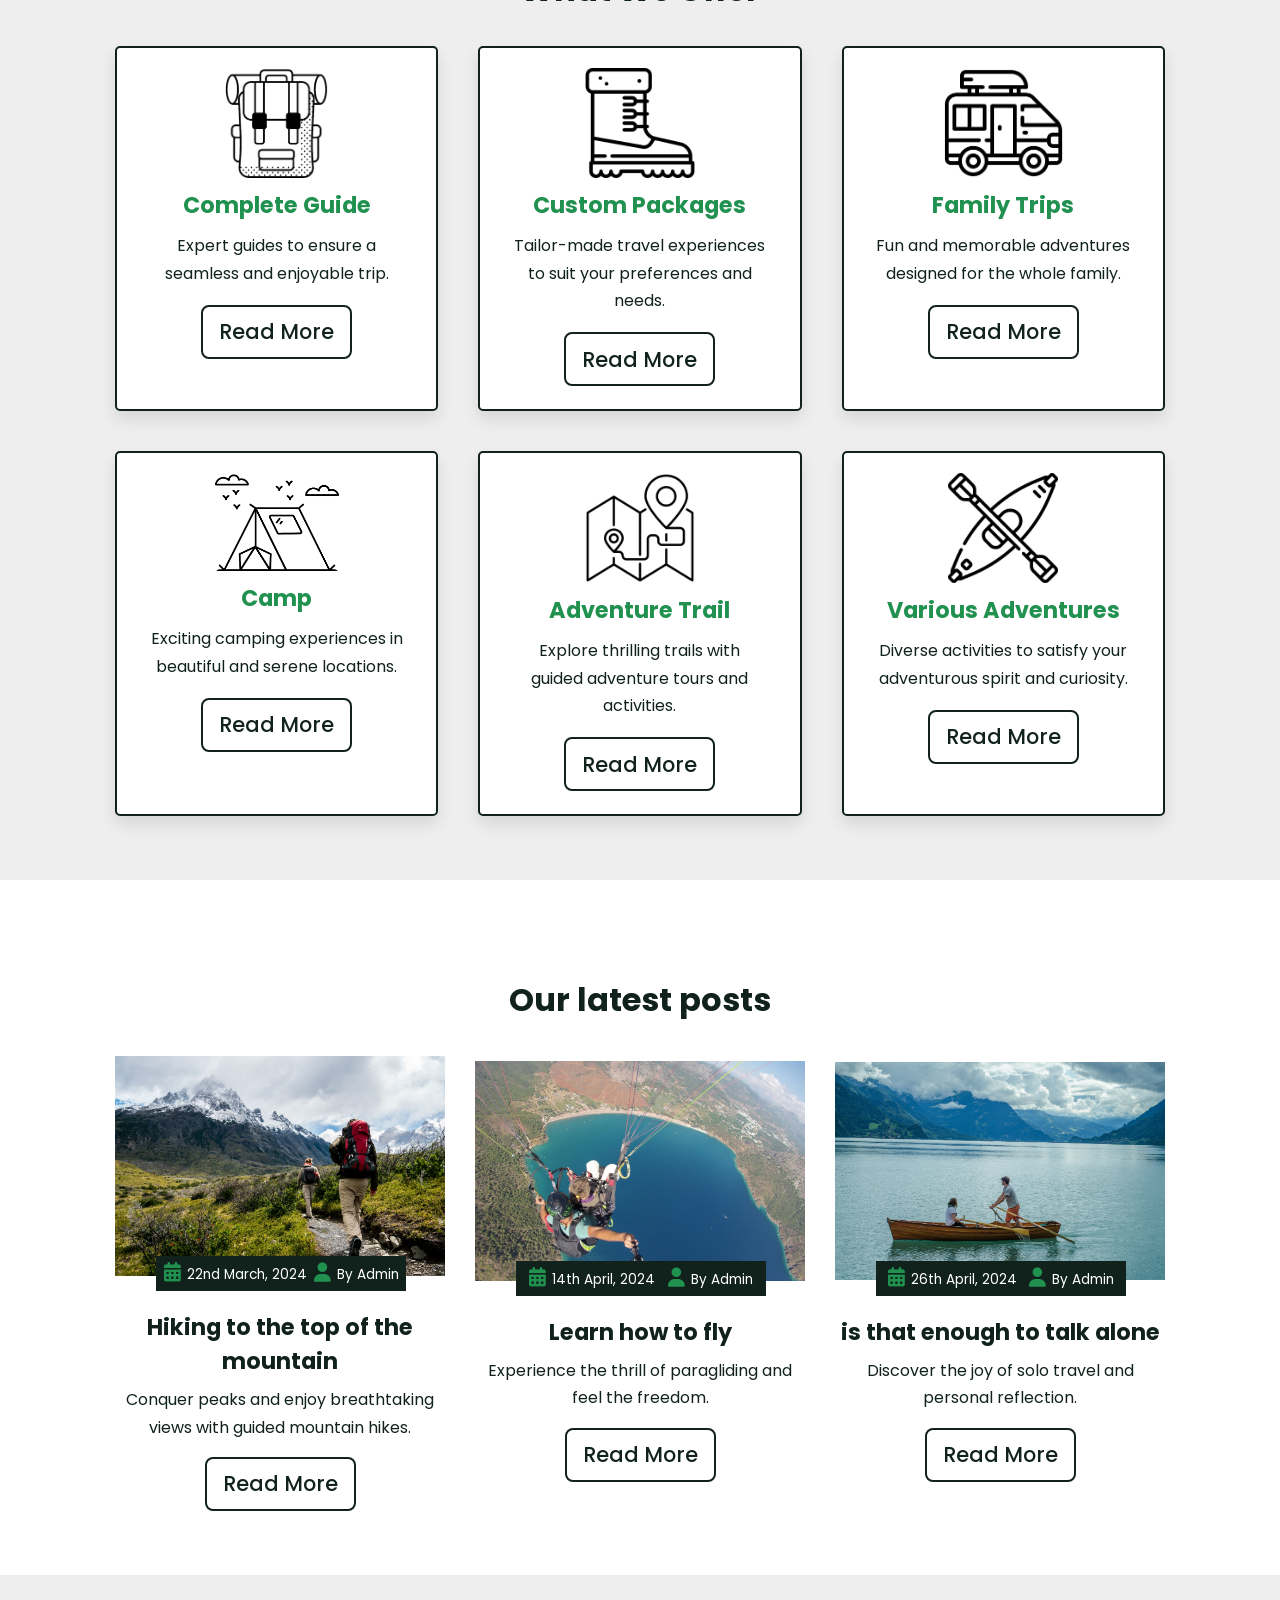
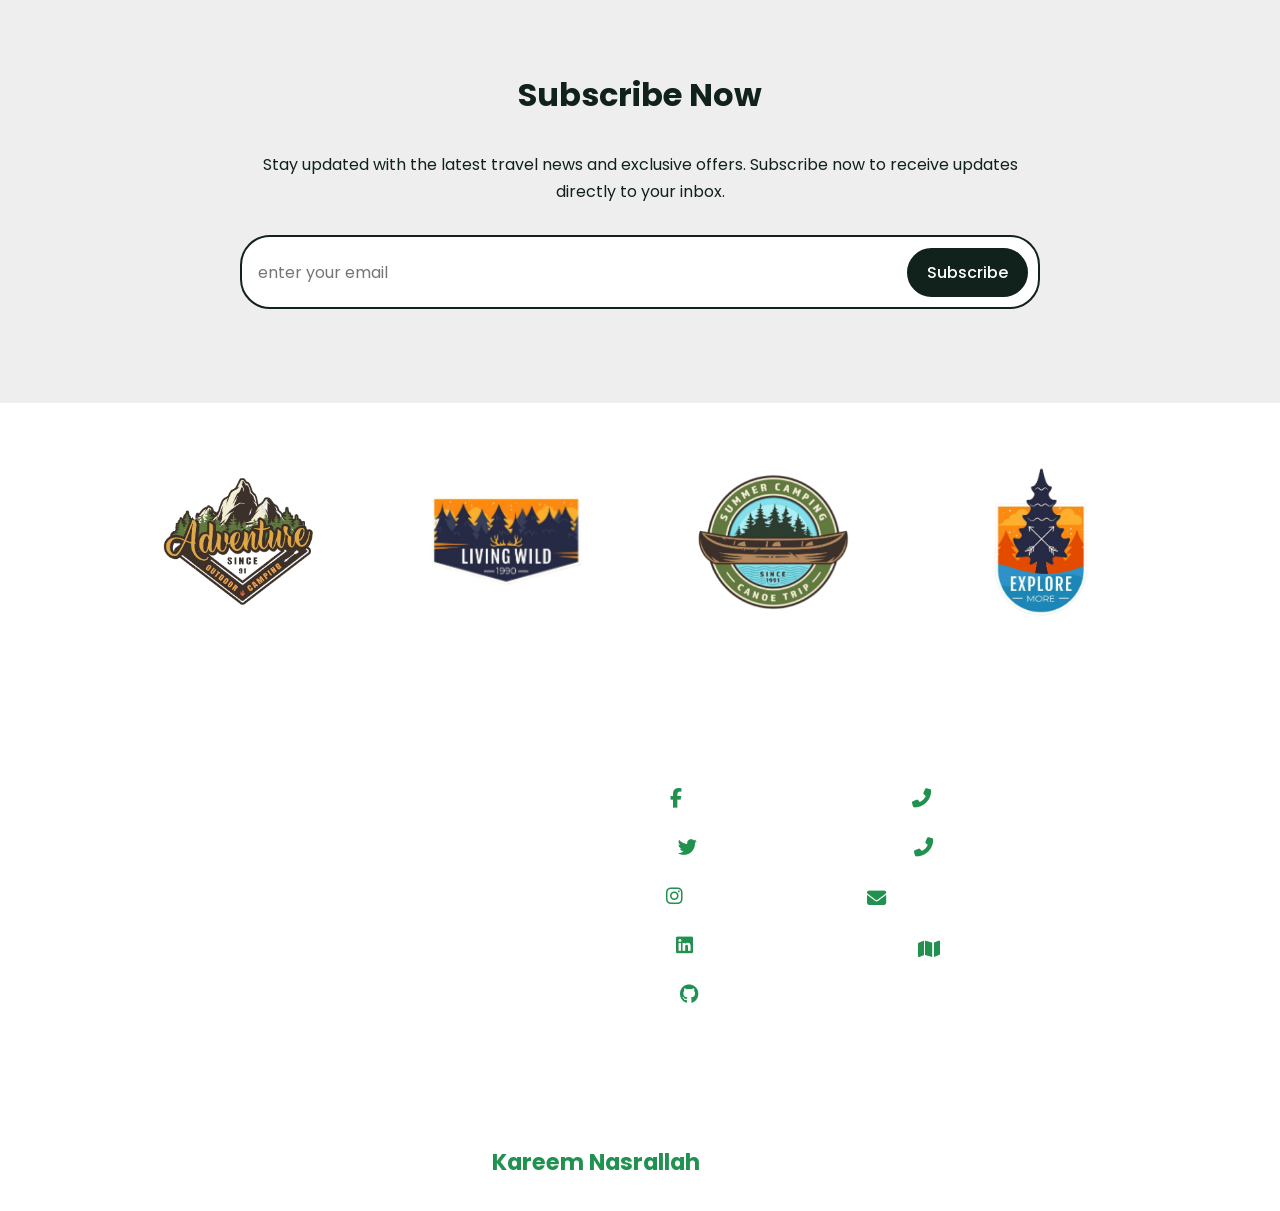
==== commit d55fcbdc: "adding cart feature" ====
--- a/index.html
+++ b/index.html
@@ -6,6 +6,12 @@
     <!-- <meta name="description" content=""> -->
     <!-- <meta name="keywords" content=""> -->
     <title>New Horizons</title>
+    <link rel="shortcut icon" href="photos/favicon.svg" type="image/svg+xml" />
+
+    <!-- important photos to downlaod quicly -->
+    <link rel="preload" as="image" href="./photos/bg_home_1.jpg" />
+    <link rel="preload" as="image" href="./photos/bg_home_2.jpg" />
+    <link rel="preload" as="image" href="./photos/bg_home_3.jpg" />
 
     <!-- font Swiper cdn link (which made the slides motion) -->
     <link
@@ -32,6 +38,15 @@
     <script src="New_Horizons.js" defer></script>
   </head>
   <body>
+    <!-- preload div -->
+    <div class="preload">
+      <div class="text">
+        <i class="fas fa-person-hiking"></i><span> New Horizons</span>
+      </div>
+      <div class="circle"></div>
+      <div class="imageBox"></div>
+    </div>
+
     <!-- header section  -->
     <header>
       <a href="#" class="logo"
@@ -48,8 +63,10 @@
       </nav>
       <div class="icons">
         <div id="menu" class="fas fa-bars"></div>
-        <a href="#" id="cart" class="fas fa-cart-shopping"></a>
-        <div href="#" id="search-btn" class="fas fa-magnifying-glass"></div>
+        <div id="cartBtn" class="fas fa-cart-shopping">
+          <span id="quantity">0</span>
+        </div>
+        <div id="search-btn" class="fas fa-magnifying-glass"></div>
       </div>
     </header>
 
@@ -65,6 +82,20 @@
         />
         <label for="search-box" class="fas fa-magnifying-glass"></label>
       </form>
+    </div>
+
+    <!-- cart div -->
+    <div id="cart">
+      <div class="cartTitle">
+        <div class="fas fa-dumpster" title="Delete All"></div>
+        <div class="cart-close fas fa-xmark"></div>
+        <h3>cart</h3>
+      </div>
+      <div class="cartList"></div>
+      <div class="cartBottom">
+        <div class="total">Total : 0</div>
+        <div class="checkOut">CheckOut</div>
+      </div>
     </div>
 
     <!-- home section -->
@@ -105,7 +136,7 @@
         >
           <div class="content second">
             <h3>Discover The</h3>
-            <h2>NEW WORLD</h2>
+            <h2>NEW Horizons</h2>
             <p>
               Stand tall on snowy peaks, surrounded by winter's beauty. Feel the
               crisp air as you gaze at nature's splendor. A new world awaits
@@ -200,6 +231,9 @@
 
     <!-- shop section -->
     <section id="shop">
+      <div id="zoomImageContainer">
+        <!-- this fild fulled by JS -->
+      </div>
       <h2 class="heading">Featured Products</h2>
       <div class="swiper product-slider">
         <div class="swiper-wrapper" id="shopContainer">
@@ -325,7 +359,15 @@
           <a href="#"><i class="fas icon fa-map"></i>Alexandria, Egypt</a>
         </div>
       </div>
-      <h3>Created By <span>Kareem Nasrallah</span> | All Rights Reserved!</h3>
+      <h3>
+        Created &copy; By
+        <a
+          href="https://kareem-nasrallah.github.io/K_N-Portfolio"
+          title="His Portfolio"
+          ><span>Kareem Nasrallah</span></a
+        >
+        | All Rights Reserved!
+      </h3>
     </footer>
   </body>
 </html>
--- a/New_Horizons.css
+++ b/New_Horizons.css
@@ -1,19 +1,11 @@
 @import url("https://fonts.googleapis.com/css2?family=Poppins:ital,wght@0,100;0,300;0,400;0,500;0,600;0,700;1,100;1,300&display=swap");
-.clients .clientsImge .slide, #blogs #blogsContainer .blogspost .imageAndDate .date, #blogs #blogsContainer .blogspost .imageAndDate .imageBox, #blogs #blogsContainer .blogspost, #reviews .containerBox .commentBox .pearson, #packages .box-container .box .imgBox,
-.services .box-container .box .imgBox, #packages .box-container .box,
-.services .box-container .box, #shop .slide .imagebox, #shop .slide, #about, .category .boxes-container .box, .category .boxes-container, #home .slide, .search-form form, .search-form, header {
-  display: flex;
-  align-items: center;
-  justify-content: center;
-}
-
 .fa-xmark, .search-form form label, header .icons a,
 header .icons div, header nav a {
   cursor: pointer;
 }
 .fa-xmark:hover, .search-form form label:hover, header .icons a:hover,
 header .icons div:hover, header nav a:hover {
-  color: #219150;
+  color: hwb(145 13% 43%);
 }
 
 header .icons a,
@@ -29,28 +21,28 @@
   margin: 0;
   padding: 0;
   box-sizing: border-box;
-  transition: 0.2s linear;
-}
-
-body {
-  overflow-x: hidden;
-}
-html {
+  transition: 0.3s linear;
+}
+
+html, #cart .cartList {
   overflow-x: hidden;
   scroll-behavior: smooth;
   scroll-padding-top: 3rem;
 }
-html::-webkit-scrollbar {
+html::-webkit-scrollbar, #cart .cartList::-webkit-scrollbar {
   width: 0.62rem;
 }
-html::-webkit-scrollbar-track {
+html::-webkit-scrollbar-track, #cart .cartList::-webkit-scrollbar-track {
   background: #fff;
 }
-html::-webkit-scrollbar-thumb {
+html::-webkit-scrollbar-thumb, #cart .cartList::-webkit-scrollbar-thumb {
   border-radius: 3rem;
   background: #10221b;
 }
 
+body {
+  overflow-x: hidden;
+}
 section, footer, body > div {
   padding: 4rem 9%;
 }
@@ -67,8 +59,98 @@
 .fas,
 .fa-regular {
   font-size: 1.2rem;
-}
-
+  cursor: pointer;
+}
+
+.logo, .preload .text {
+  font-weight: 700;
+  letter-spacing: 1px;
+  font-size: 1.6rem;
+}
+.logo i, .preload .text i {
+  font-size: 1.6rem;
+  color: hwb(145 13% 43%);
+}
+
+.preload {
+  opacity: 1;
+  padding: 0;
+  position: fixed;
+  top: 0;
+  left: 0;
+  right: 0;
+  bottom: 0;
+  background: #fff;
+  z-index: 120;
+}
+.preload .text {
+  position: absolute;
+  left: 50%;
+  top: 5%;
+  translate: -50% 20%;
+  width: 100%;
+  text-align: center;
+  letter-spacing: 5px;
+  word-spacing: 5px;
+}
+.preload .text span {
+  font-size: 2.6rem;
+  display: inline;
+  -webkit-text-stroke: 1.5px #10221b;
+  background: linear-gradient(to right, rgb(35, 112, 35) 35%, rgb(50, 204, 114), rgb(35, 112, 35) 65%);
+  -webkit-background-clip: text;
+          background-clip: text;
+  color: transparent;
+  animation: colorPlay 1s linear 0.5s infinite alternate;
+}
+.preload .text i {
+  -webkit-text-stroke: 1.5px #10221b;
+  font-size: 2.6rem;
+}
+.preload .circle {
+  position: absolute;
+  left: 50%;
+  top: 25%;
+  translate: -50% 20%;
+  width: 100px;
+  height: 100px;
+  border-radius: 50%;
+  border: rgba(0, 0, 0, 0.3333333333) solid 5px;
+  border-bottom-color: rgb(31, 78, 31);
+  animation: rotatCircle 1.5s linear infinite;
+}
+.preload .imageBox {
+  position: absolute;
+  bottom: 0;
+  height: 50vh;
+  width: 100%;
+  background-image: url(/photos/preload.svg);
+  background-position: top center;
+  background-repeat: no-repeat;
+  background-size: 80%;
+}
+
+.preload.loading {
+  opacity: 0;
+  z-index: -1;
+}
+
+@keyframes colorPlay {
+  from {
+    background-position: 10rem 0rem;
+  }
+  to {
+    background-position: -10rem 0rem;
+  }
+}
+@keyframes rotatCircle {
+  from {
+    rotate: 0deg;
+  }
+  to {
+    rotate: 360deg;
+  }
+}
 header {
   position: fixed;
   top: 0;
@@ -77,17 +159,27 @@
   z-index: 110;
   padding: 8px 7% 8px 8%;
   padding-bottom: 0.5rem;
+  display: flex;
+  align-items: center;
+  justify-content: center;
   background: rgba(255, 255, 255, 0.6274509804);
 }
-header .logo {
+header .logo, header .preload .text, .preload header .text {
   margin-right: auto;
-  font-weight: 700;
-  letter-spacing: 1px;
-  font-size: 1.6rem;
-}
-header .logo i {
-  font-size: 1.6rem;
-  color: #219150;
+}
+header #cartBtn {
+  position: relative;
+}
+header #cartBtn #quantity {
+  visibility: hidden;
+  position: absolute;
+  top: -2px;
+  right: -2px;
+  background: #0f0;
+  padding: 3px 6px 2.5px;
+  border-radius: 50%;
+  font-size: 1rem;
+  color: #000;
 }
 header nav {
   font-size: 0;
@@ -101,7 +193,7 @@
   font-weight: 600;
 }
 header nav a.active {
-  color: #219150;
+  color: hwb(145 13% 43%);
 }
 header .icons a,
 header .icons div {
@@ -117,13 +209,15 @@
   position: fixed;
   top: 0;
   left: 0;
+  display: flex;
+  align-items: center;
+  justify-content: center;
   width: 100%;
   height: 100%;
   background: rgba(0, 0, 0, 0.8);
-  z-index: 111;
+  z-index: 113;
   visibility: hidden;
   opacity: 0;
-  transition: 0.2s linear;
 }
 .search-form.active {
   visibility: visible;
@@ -131,6 +225,9 @@
 }
 .search-form form {
   border-bottom: #bbb 2px solid;
+  display: flex;
+  align-items: center;
+  justify-content: center;
 }
 .search-form form input {
   color: #fff;
@@ -150,6 +247,131 @@
 .search-form form label {
   color: #fff;
   font-size: 1.8rem;
+}
+
+#cart {
+  width: 60%;
+  max-width: 500px;
+  background: #fff;
+  height: 100vh;
+  position: fixed;
+  right: 0;
+  top: 0;
+  padding: 0;
+  z-index: 112;
+  display: grid;
+  grid-template-rows: 55px 1fr 55px;
+  transition: 0.5s;
+  translate: 110%;
+}
+#cart .cartTitle {
+  width: 100%;
+}
+#cart .cartTitle .fa-dumpster {
+  position: absolute;
+  top: 1.3rem;
+  left: 1.5rem;
+  font-size: 1.5rem;
+}
+#cart .cartTitle .fa-dumpster:hover {
+  color: #a00;
+}
+#cart .cartTitle .cart-close {
+  color: #000;
+  font-size: 2rem;
+  font-weight: 700;
+}
+#cart .cartTitle .cart-close:hover {
+  color: #a00;
+}
+#cart .cartTitle h3 {
+  text-align: center;
+  color: hwb(145 13% 43%);
+  margin-top: 0.9rem;
+}
+#cart .cartList {
+  width: 100%;
+}
+#cart .cartList::-webkit-scrollbar-thumb {
+  border-radius: 2rem;
+  background: hwb(145 13% 43%);
+}
+#cart .cartList .product {
+  display: flex;
+  align-items: center;
+  justify-content: center;
+  justify-content: space-between;
+  gap: 1rem;
+  padding: 1rem 1rem;
+  margin: 1.5rem;
+  background: rgba(153, 153, 153, 0.3333333333);
+  border-radius: 10px;
+  box-shadow: 0.5rem 0.5rem 1rem rgba(0, 0, 0, 0.3333333333);
+}
+#cart .cartList .product:hover {
+  background: rgba(0, 68, 0, 0.2666666667);
+}
+#cart .cartList .product .titleAndPrice {
+  text-align: center;
+}
+#cart .cartList .product .titleAndPrice h4 {
+  font-size: 1rem;
+}
+#cart .cartList .product .titleAndPrice span {
+  padding: 0.3rem 0;
+  font-size: 1.2rem;
+}
+#cart .cartList .product .imagebox {
+  width: 100px;
+  height: 100px;
+  border-radius: 50%;
+  background: #eee;
+  border: 2px solid #10221b;
+  flex-shrink: 0;
+  display: flex;
+  align-items: center;
+  justify-content: center;
+  overflow: hidden;
+}
+#cart .cartList .product .imagebox img {
+  max-width: 90%;
+  max-height: 90%;
+}
+#cart .cartList .product .dec-increase {
+  display: flex;
+  align-items: center;
+  justify-content: center;
+  gap: 0.5rem;
+}
+#cart .cartList .product .dec-increase .fa-trash {
+  margin-left: 2rem;
+}
+#cart .cartList .product .dec-increase .fa-trash:hover {
+  color: #a00;
+}
+#cart .cartBottom {
+  display: grid;
+  width: 100%;
+  padding: 10px;
+  grid-template-columns: 130px 1fr;
+  gap: 10px;
+}
+#cart .cartBottom > * {
+  border-radius: 10px;
+  display: flex;
+  align-items: center;
+  justify-content: center;
+}
+#cart .cartBottom .total {
+  color: #fff;
+  background: #10221b;
+}
+#cart .cartBottom .checkOut {
+  background: #0a0;
+  cursor: pointer;
+}
+#cart .cartBottom .checkOut:hover {
+  background: #2c2;
 }
 
 .fa-xmark {
@@ -178,7 +400,7 @@
 
 .swiper-button-next::after,
 .swiper-button-prev::after {
-  color: #219150;
+  color: hwb(145 13% 43%);
   font-size: 2.5rem;
   font-weight: 600;
 }
@@ -193,6 +415,9 @@
   background-size: cover;
   background-position: center 50%;
   background-repeat: no-repeat;
+  display: flex;
+  align-items: center;
+  justify-content: center;
 }
 #home .slide.secondBg {
   background-position: center 70%;
@@ -222,7 +447,7 @@
   font-size: 3rem;
   font-weight: 700;
   letter-spacing: 2px;
-  color: #219150;
+  color: hwb(145 13% 43%);
 }
 #home .slide .content p {
   padding-bottom: 10px;
@@ -238,12 +463,18 @@
 }
 
 .category .boxes-container {
+  display: flex;
+  align-items: center;
+  justify-content: center;
   justify-content: space-evenly;
   flex-wrap: wrap;
   gap: 3rem;
 }
 .category .boxes-container .box {
   width: 15rem;
+  display: flex;
+  align-items: center;
+  justify-content: center;
   flex-direction: column;
   gap: 1rem;
   margin: 20px 0;
@@ -261,6 +492,9 @@
 }
 
 #about {
+  display: flex;
+  align-items: center;
+  justify-content: center;
   flex-wrap: wrap;
   gap: 2rem;
   background: #eee;
@@ -278,7 +512,7 @@
 }
 #about .content h2 {
   font-size: 2rem;
-  color: #219150;
+  color: hwb(145 13% 43%);
 }
 #about .content p {
   padding: 0.8rem 0;
@@ -286,50 +520,87 @@
 
 span {
   display: block;
-  color: #219150;
+  color: hwb(145 13% 43%);
   font-size: 1.4rem;
 }
 
-#shop .slide {
+#shop .zoomImageBoxs {
+  width: 80vw;
+  height: 80vh;
+  overflow: hidden;
+  position: fixed;
+  top: 50%;
+  right: 50%;
+  translate: 50% -50%;
+  box-shadow: 0 0 0 105vw rgba(0, 0, 0, 0.5);
+  display: none;
+}
+#shop .zoomImageBoxs.active {
+  display: flex;
+  align-items: center;
+  justify-content: center;
+  z-index: 116;
+}
+#shop .zoomImageBoxs .classZoom {
+  z-index: 116;
+}
+#shop .zoomImageBoxs img {
+  z-index: 115;
+  max-width: 90%;
+  max-height: 90%;
+  box-shadow: 0 0 0 105vw rgba(0, 0, 0, 0.8);
+  background: rgba(200, 200, 200, 0.8);
+}
+#shop #shopContainer {
+  height: 390px;
+}
+#shop #shopContainer .slide {
   width: 200px;
   height: 360px;
+  display: flex;
+  align-items: center;
+  justify-content: center;
   flex-direction: column;
   justify-content: flex-start;
   gap: 0.5rem;
   border: 2px solid #10221b;
-}
-#shop .slide:hover .imagebox .icons {
+  box-shadow: 0px 5px 15px #000;
+}
+#shop #shopContainer .slide:hover .imagebox .icons {
   transform: translateY(0px);
 }
-#shop .slide .imagebox {
+#shop #shopContainer .slide .imagebox {
   background: #eee;
   width: 100%;
   height: 230px;
   overflow: hidden;
+  display: flex;
+  align-items: center;
+  justify-content: center;
   flex-direction: column;
   position: relative;
 }
-#shop .slide .imagebox img {
+#shop #shopContainer .slide .imagebox img {
   max-width: 180px;
   max-height: 230px;
 }
-#shop .slide .imagebox .icons {
+#shop #shopContainer .slide .imagebox .icons {
   position: absolute;
   bottom: 20px;
   z-index: 100;
   transform: translateY(80px);
 }
-#shop .slide .imagebox .icons a {
+#shop #shopContainer .slide .imagebox .icons a {
   padding: 10px;
   background: #10221b;
   margin-right: 2px;
   color: #fff;
   font-size: 0.9rem;
 }
-#shop .slide .imagebox .icons a:hover {
-  background: #219150;
-}
-#shop .slide h4 {
+#shop #shopContainer .slide .imagebox .icons a:hover {
+  background: hwb(145 13% 43%);
+}
+#shop #shopContainer .slide h4 {
   font-size: 1.2rem;
   text-transform: capitalize;
 }
@@ -350,8 +621,11 @@
   background: #fff;
   height: 490px;
   padding-bottom: 30px;
+  display: flex;
+  align-items: center;
+  justify-content: center;
+  flex-direction: column;
   justify-content: flex-start;
-  flex-direction: column;
   gap: 10px;
   border: 2px solid #10221b;
   box-shadow: 0 0.5rem 1rem rgba(0, 0, 0, 0.1);
@@ -383,7 +657,7 @@
 }
 #packages .box-container .box:hover a:hover,
 .services .box-container .box:hover a:hover {
-  background: #219150;
+  background: hwb(145 13% 43%);
   border-color: #10221b;
   color: #fff;
 }
@@ -399,6 +673,9 @@
   margin: 20px;
   height: 200px;
   text-align: center;
+  display: flex;
+  align-items: center;
+  justify-content: center;
   overflow: hidden;
 }
 #packages .box-container .box .imgBox img,
@@ -442,6 +719,9 @@
 }
 #reviews .containerBox .commentBox .pearson {
   padding-top: 30px;
+  display: flex;
+  align-items: center;
+  justify-content: center;
   justify-content: flex-start;
   gap: 10px;
 }
@@ -460,6 +740,9 @@
 #blogs #blogsContainer .blogspost {
   text-align: center;
   min-height: 430px;
+  display: flex;
+  align-items: center;
+  justify-content: center;
   flex-direction: column;
   gap: 8px;
 }
@@ -471,6 +754,9 @@
 #blogs #blogsContainer .blogspost .imageAndDate .imageBox {
   width: 100%;
   height: 220px;
+  display: flex;
+  align-items: center;
+  justify-content: center;
   overflow: hidden;
 }
 #blogs #blogsContainer .blogspost .imageAndDate .imageBox img {
@@ -484,6 +770,9 @@
   position: absolute;
   bottom: -5px;
   left: 12.5%;
+  display: flex;
+  align-items: center;
+  justify-content: center;
   justify-content: space-evenly;
   gap: 5px;
   padding: 5px;
@@ -493,11 +782,11 @@
   font-size: 0.85rem;
 }
 #blogs #blogsContainer .blogspost .imageAndDate .date a:hover {
-  color: #219150;
+  color: hwb(145 13% 43%);
 }
 #blogs #blogsContainer .blogspost .imageAndDate .date a i {
   padding-right: 6px;
-  color: #219150;
+  color: hwb(145 13% 43%);
 }
 #blogs #blogsContainer .blogspost h3 {
   margin-top: 1rem;
@@ -553,6 +842,9 @@
 
 .clients .clientsImge .slide {
   width: 200px;
+  display: flex;
+  align-items: center;
+  justify-content: center;
   height: 150px;
 }
 .clients .clientsImge .slide img {
@@ -605,11 +897,11 @@
   padding: 10px 0;
 }
 footer .container div a:hover {
-  color: #219150;
+  color: hwb(145 13% 43%);
   letter-spacing: 1px;
 }
 footer .container div a .icon {
-  color: #219150;
+  color: hwb(145 13% 43%);
   padding-right: 10px;
 }
 footer h3 {
@@ -661,8 +953,11 @@
   }
 }
 @media (width <= 1024px) {
-  html {
+  html, #cart .cartList {
     font-size: 95%;
+  }
+  .preload .imageBox {
+    background-size: cover;
   }
   .category .boxes-container .box {
     width: 17rem;
@@ -680,11 +975,12 @@
   header {
     padding: 8px 20px;
   }
-  footer .container div {
-    width: 220px;
-  }
-  footer .container div.emailBug {
-    margin-top: 40px;
+  .preload .imageBox {
+    width: 100%;
+    margin: 0;
+  }
+  #cart .cartList .product .dec-increase .fa-trash {
+    margin-left: 1.5rem;
   }
   #about .imageBox {
     text-align: center;
@@ -692,6 +988,12 @@
   #about .imageBox img {
     margin-right: 2rem;
     max-width: 550px;
+  }
+  footer .container div {
+    width: 220px;
+  }
+  footer .container div.emailBug {
+    margin-top: 40px;
   }
 }
 @media (width <= 840px) {
@@ -700,12 +1002,13 @@
     padding: 8px 4%;
   }
   header nav {
+    transition: 0.5s;
     height: 100vh;
-    width: 70vw;
+    width: 50vw;
     display: flex;
-    flex-direction: column;
     align-items: center;
     justify-content: center;
+    flex-direction: column;
     position: absolute;
     top: 0;
     left: -110vw;
@@ -713,15 +1016,20 @@
     z-index: 111;
   }
   header nav .fa-xmark {
+    font-size: 2.2rem;
     display: block;
   }
   header nav a {
     margin: 10px;
-    font-size: 2rem;
+    font-size: 1.5rem;
   }
   header .icons #menu {
     display: inline-block;
   }
+  #cart .cartList .product .imagebox {
+    width: 90px;
+    height: 90px;
+  }
   .category .boxes-container .box {
     margin: 40px 0;
   }
@@ -739,8 +1047,15 @@
   }
 }
 @media (width <= 768px) {
-  html {
+  html, #cart .cartList {
     font-size: 90%;
+  }
+  #cart .cartList .product .imagebox {
+    width: 80px;
+    height: 80px;
+  }
+  #cart .cartList .product .dec-increase .fa-trash {
+    margin-left: 0.7rem;
   }
   #home .slide .content {
     margin: 0 50px;
@@ -751,16 +1066,90 @@
     width: 100%;
   }
 }
+@media (width <= 650px) {
+  #cart .cartList .product {
+    display: grid;
+    gap: 0;
+    grid-template-columns: auto 120px;
+    grid-template-rows: auto auto;
+    grid-template-areas: "imagebox titleAndPrice" "imagebox dec-increase";
+    padding: 1rem 1.5rem;
+  }
+  #cart .cartList .product .titleAndPrice {
+    grid-area: titleAndPrice;
+  }
+  #cart .cartList .product .titleAndPrice h4 {
+    max-width: 120px;
+    margin: auto;
+  }
+  #cart .cartList .product .dec-increase {
+    grid-area: dec-increase;
+  }
+  #cart .cartList .product .imagebox {
+    grid-area: imagebox;
+  }
+}
 @media (width <= 550px) {
+  #cart .cartList .product {
+    grid-template-columns: auto 90px;
+    margin: 1.5rem 1rem;
+  }
+  #cart .cartList .product .imagebox {
+    width: 75px;
+    height: 75px;
+  }
+  #cart .cartList .product .imagebox img {
+    max-width: 100%;
+    max-height: 100%;
+  }
   #home .slide {
     background-position: 40% 40%;
   }
 }
 @media (width <= 450px) {
-  html {
-    font-size: 85%;
+  html, #cart .cartList {
+    font-size: 80%;
+  }
+  #cart .cartList .product {
+    grid-template-columns: auto 90px;
+    padding: 0.8rem 0.5rem;
+    margin: 1.5rem 1rem;
+  }
+  #cart .cartList .product .imagebox {
+    width: 70px;
+    height: 70px;
+  }
+  #cart .cartBottom {
+    grid-template-columns: 110px 1fr;
   }
   #about .imageBox img {
     width: 90%;
   }
+}
+@media (width <= 360px) {
+  #cart .fas,
+  #cart .fa-regular {
+    font-size: 1.1rem;
+  }
+  #cart .cartList .product .imagebox {
+    width: 70px;
+    height: 70px;
+  }
+  #cart .cartList .product .titleAndPrice h4,
+  #cart .cartList .product .titleAndPrice .cartBottom {
+    font-size: 0.9rem;
+  }
+  #cart .cartList .product .titleAndPrice span {
+    font-size: 1.1rem;
+  }
+  #cart .cartList .product .dec-increase {
+    gap: 0.4rem;
+  }
+  #cart .cartList .product .dec-increase .fa-trash {
+    margin-left: 0.4rem;
+  }
+  #cart .cartBottom {
+    grid-template-columns: 105px 1fr;
+    gap: 5px;
+  }
 }/*# sourceMappingURL=New_Horizons.css.map */
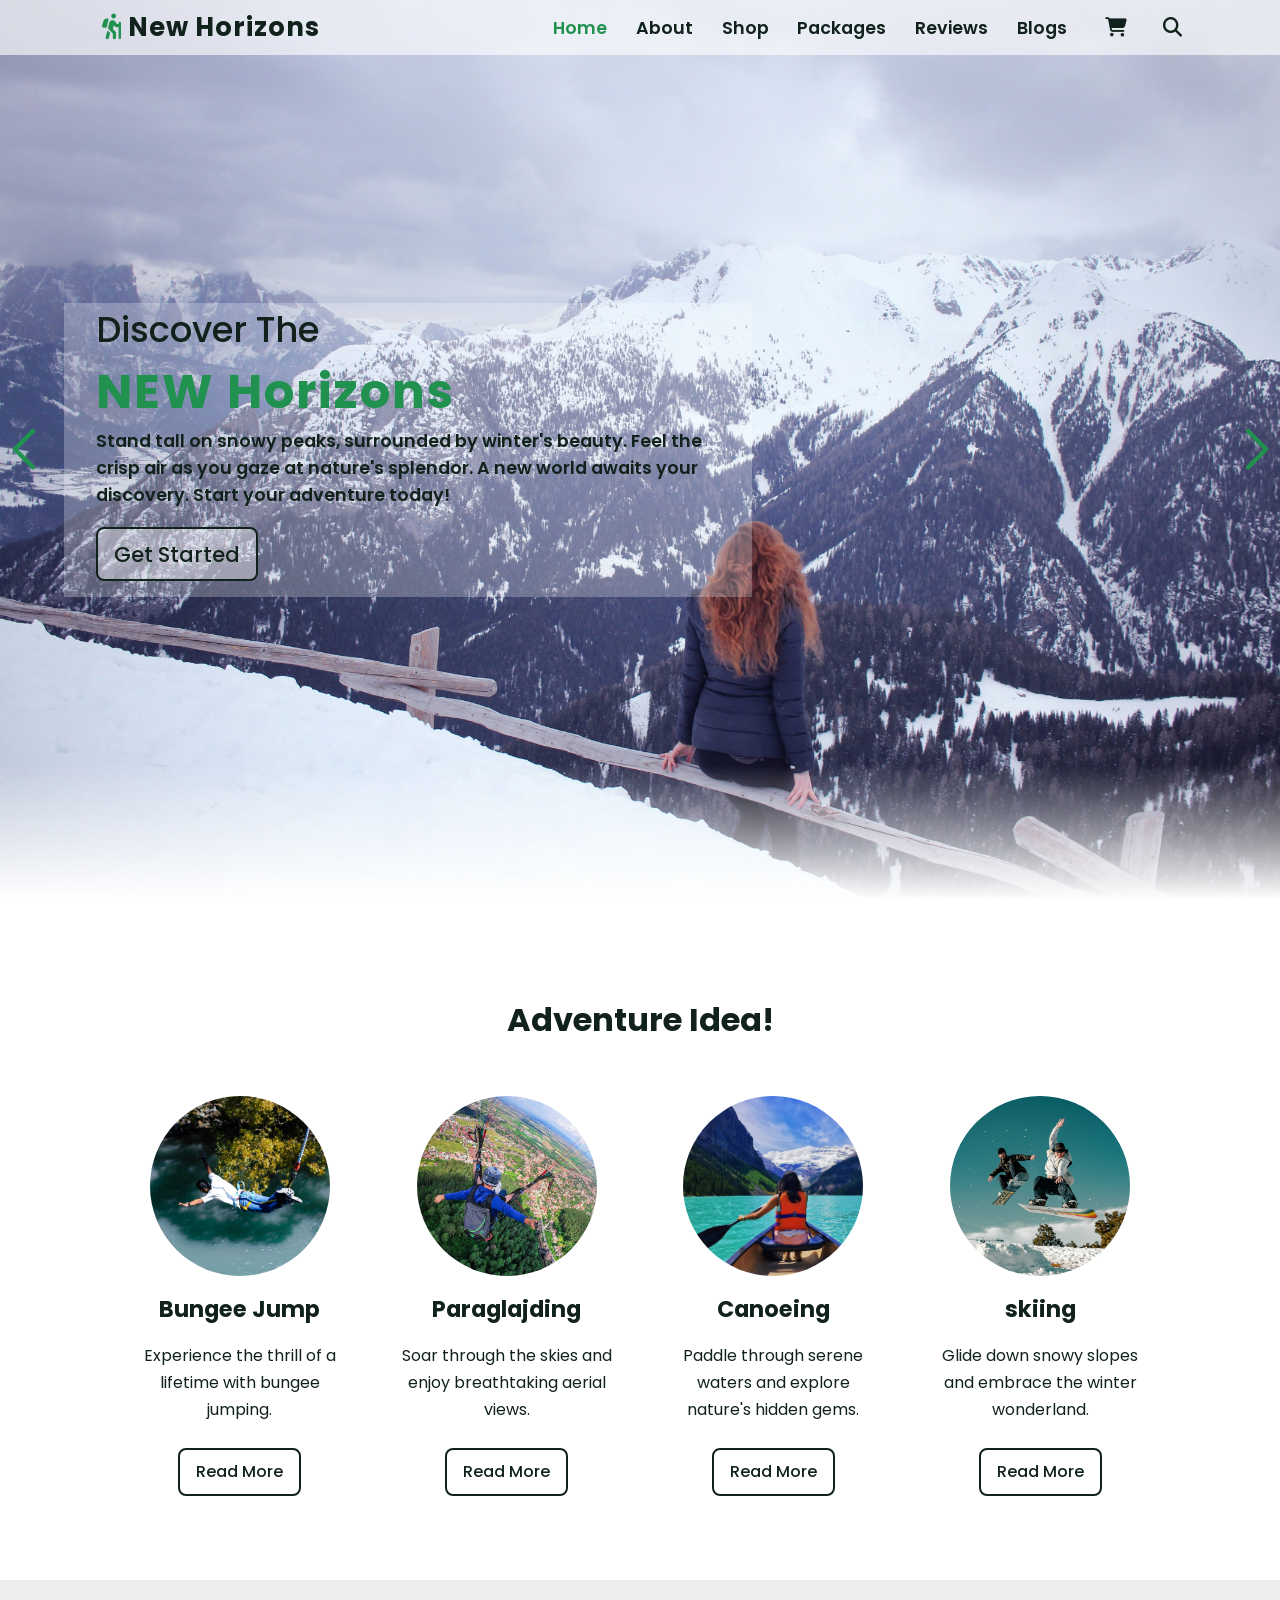
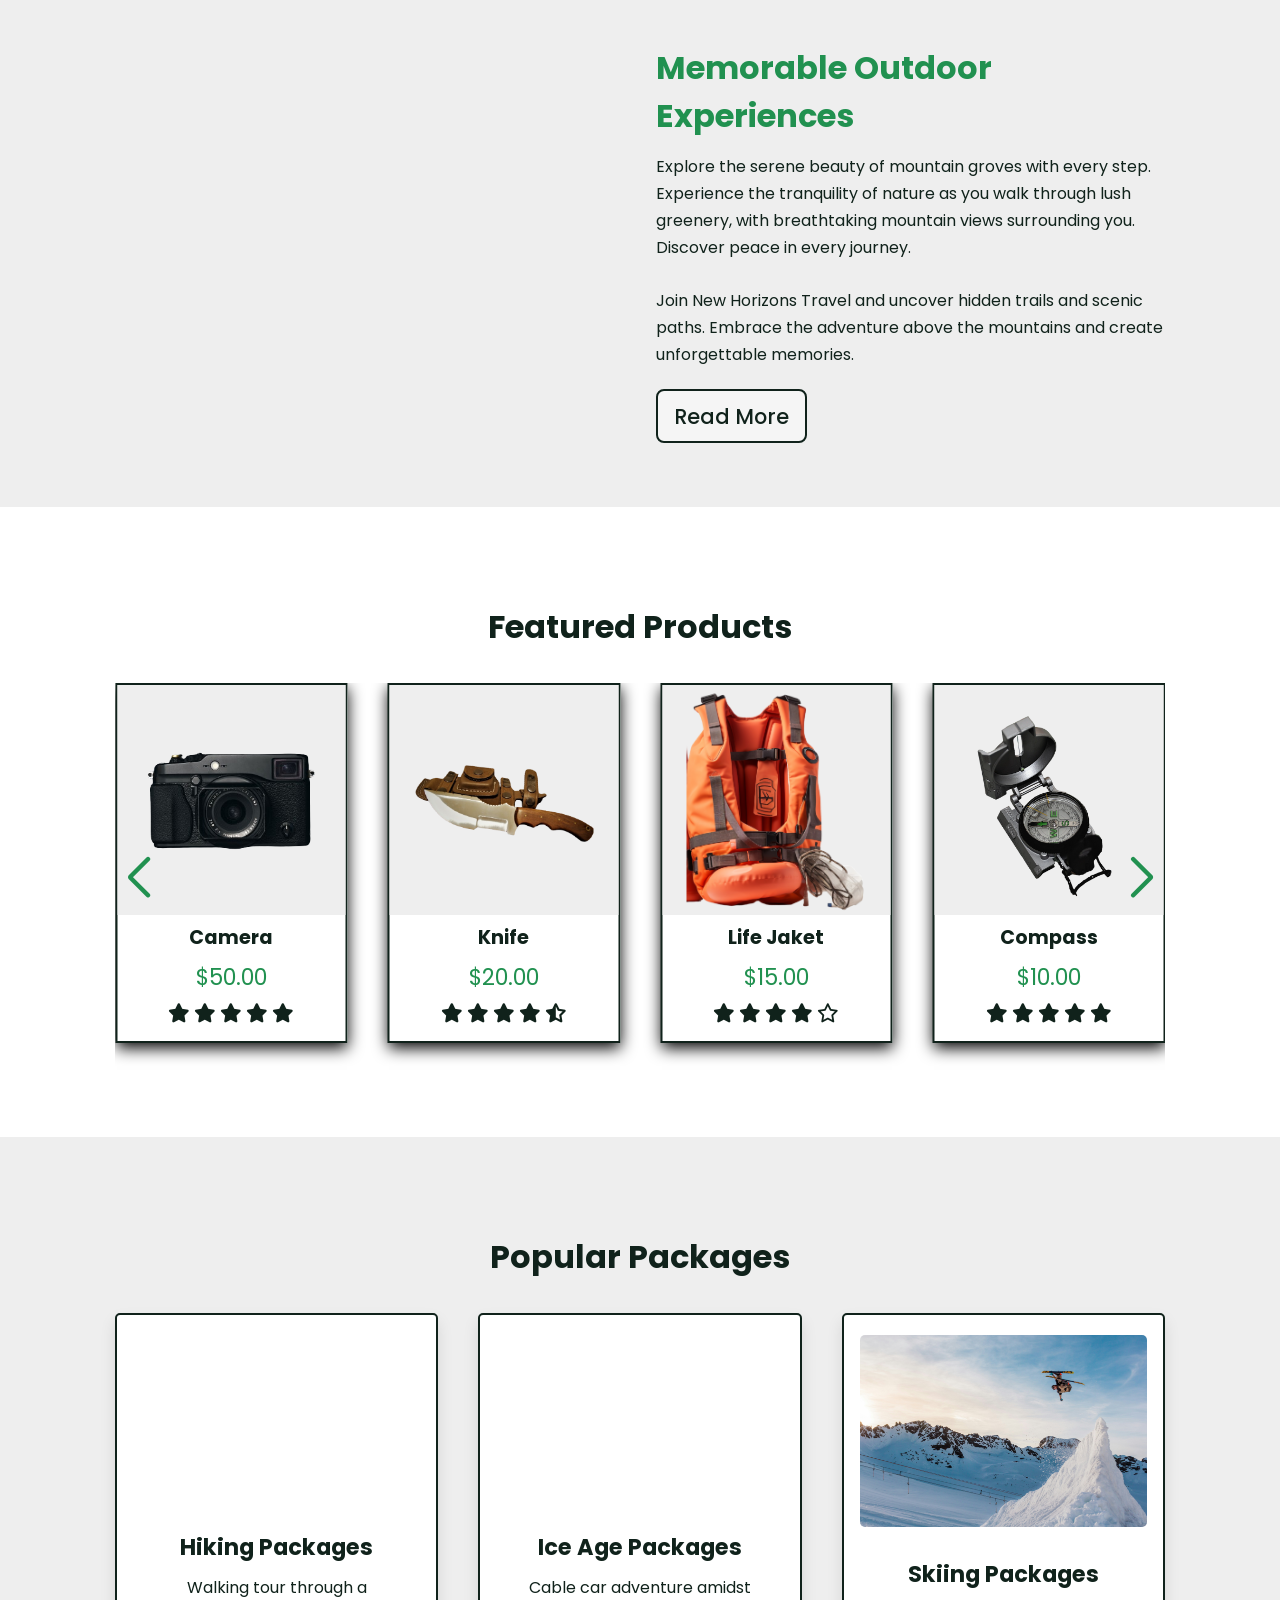
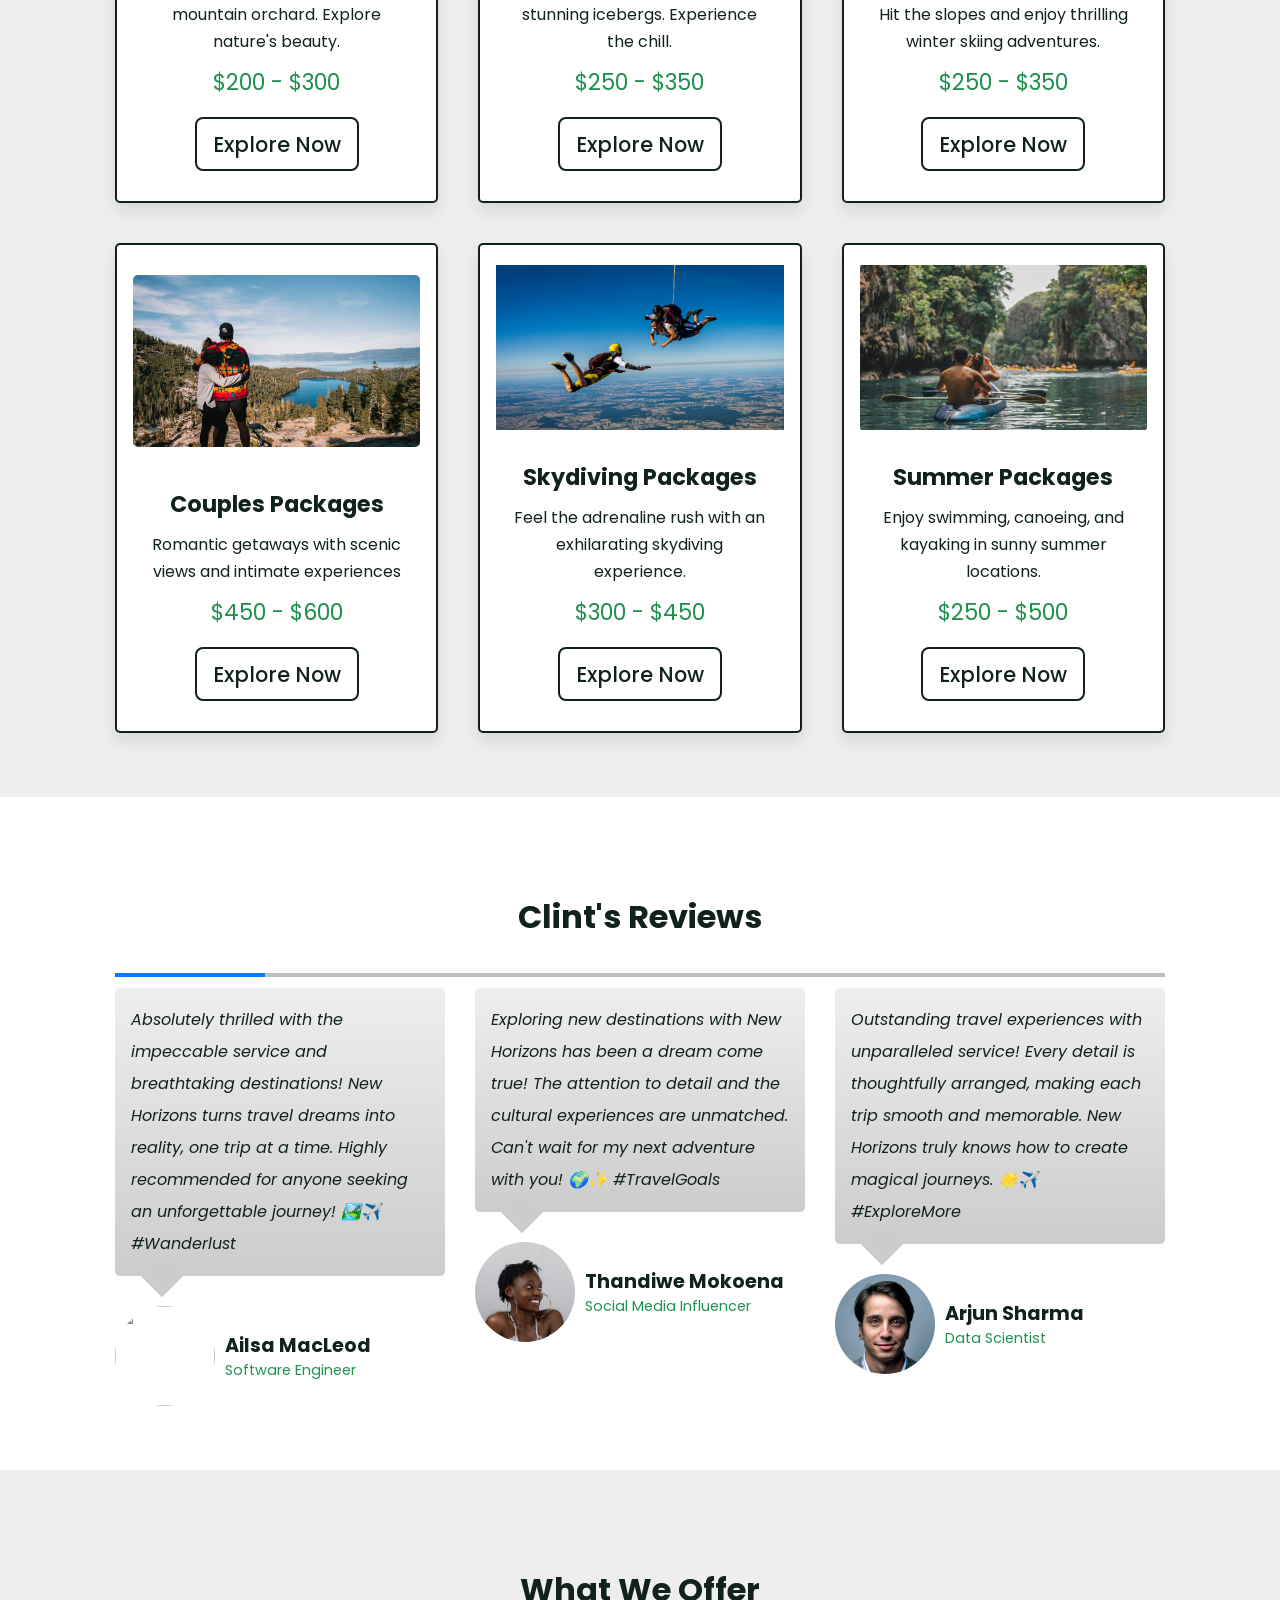
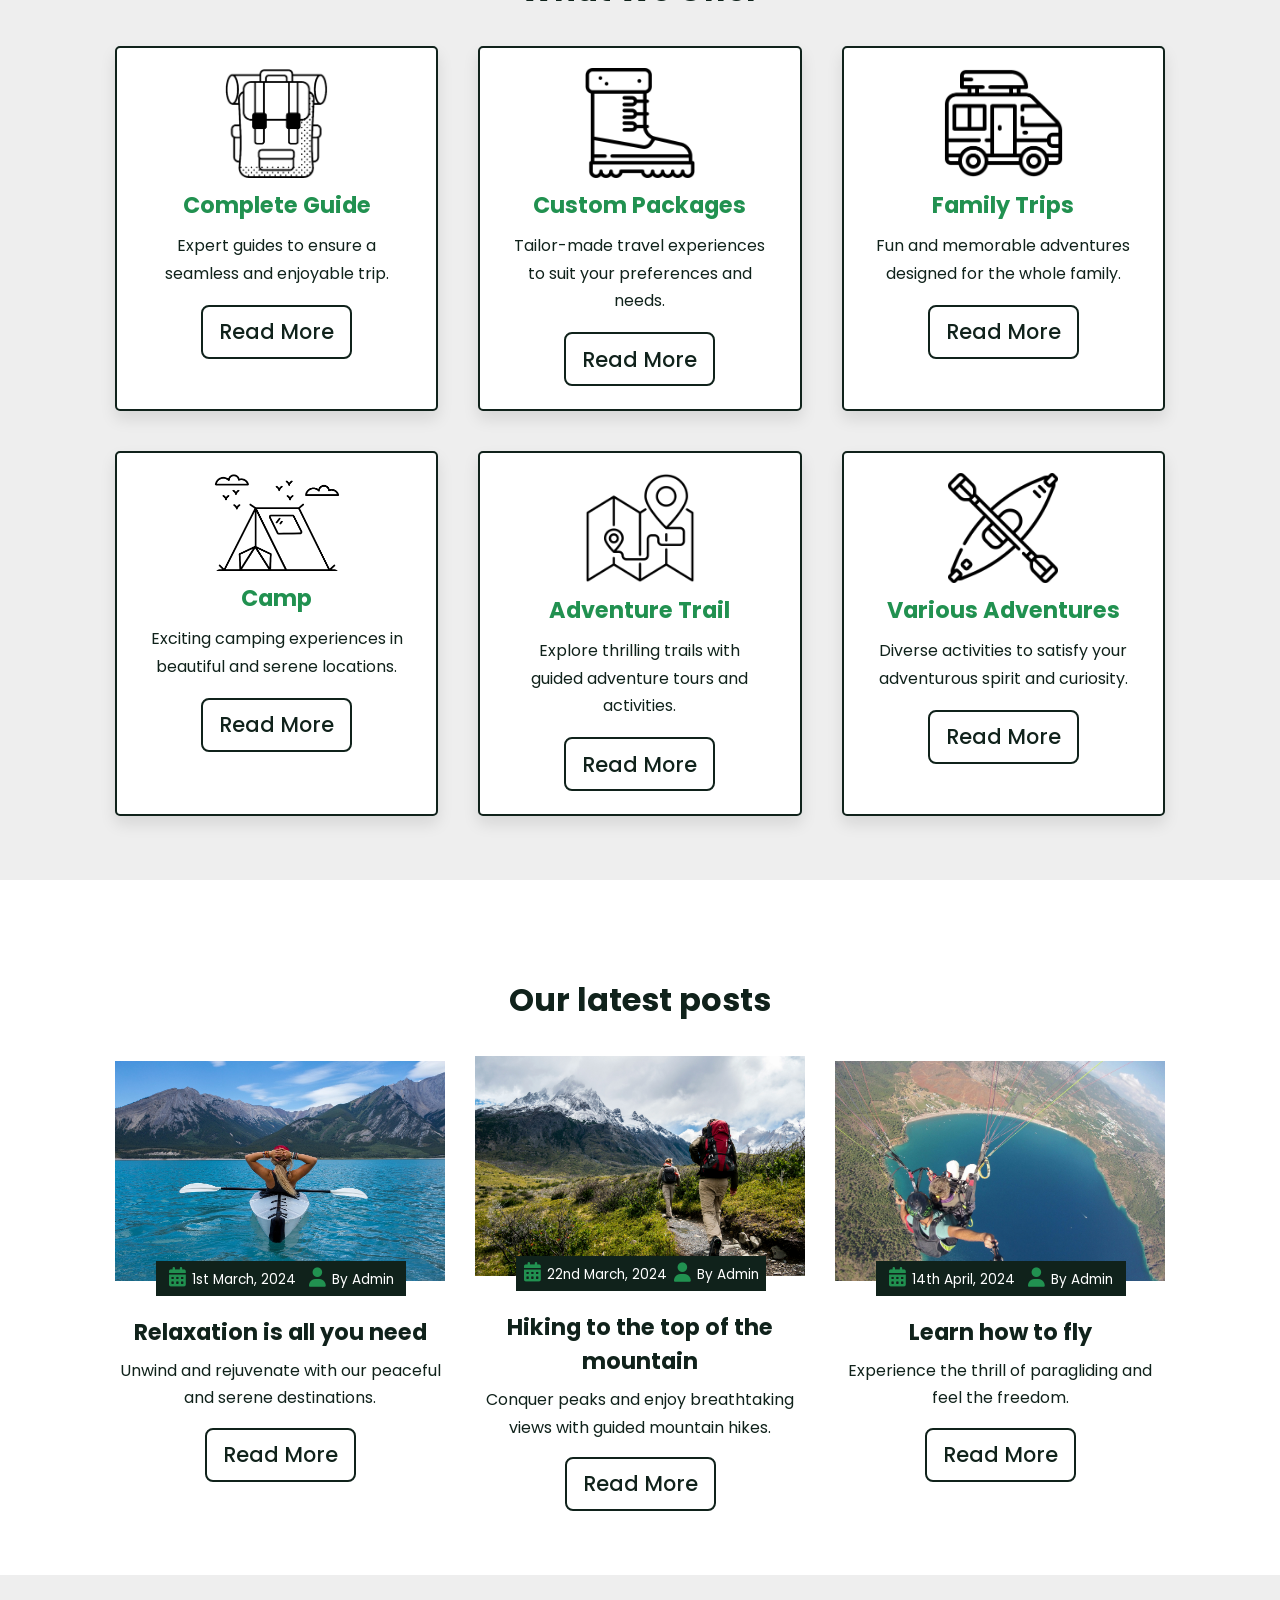
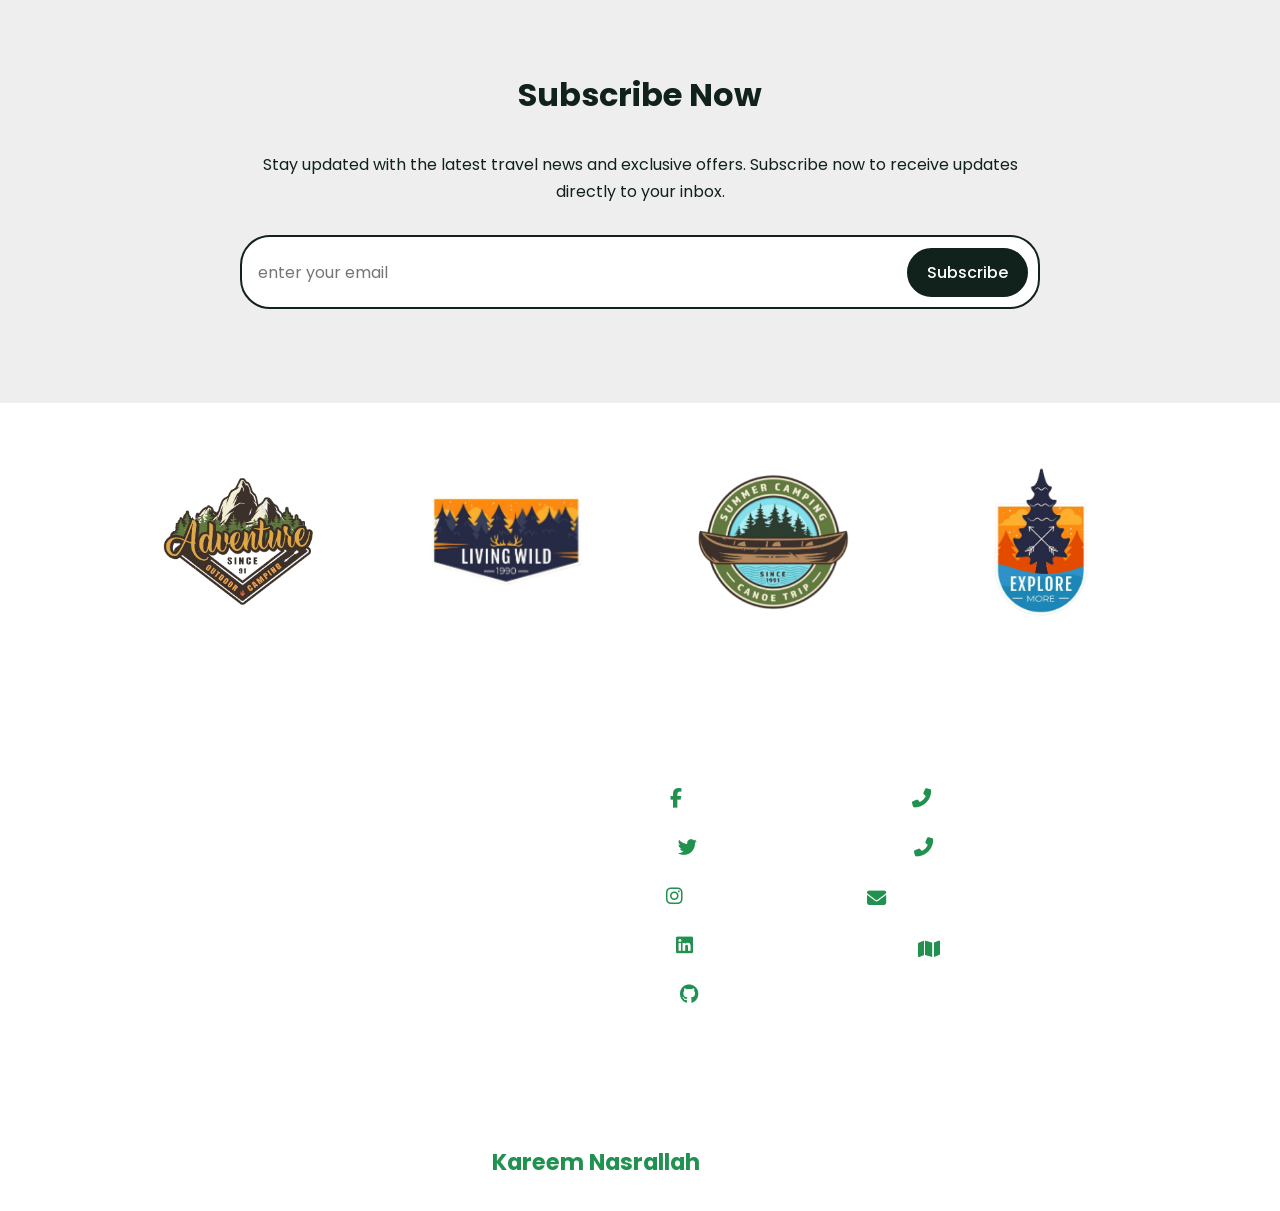
==== commit 2d15b31c: "fix bug" ====
--- a/index.html
+++ b/index.html
@@ -9,9 +9,7 @@
     <link rel="shortcut icon" href="photos/favicon.svg" type="image/svg+xml" />
 
     <!-- important photos to downlaod quicly -->
-    <link rel="preload" as="image" href="./photos/bg_home_1.jpg" />
-    <link rel="preload" as="image" href="./photos/bg_home_2.jpg" />
-    <link rel="preload" as="image" href="./photos/bg_home_3.jpg" />
+    <link rel="preload" as="image" href="./photos/preload.svg" />
 
     <!-- font Swiper cdn link (which made the slides motion) -->
     <link
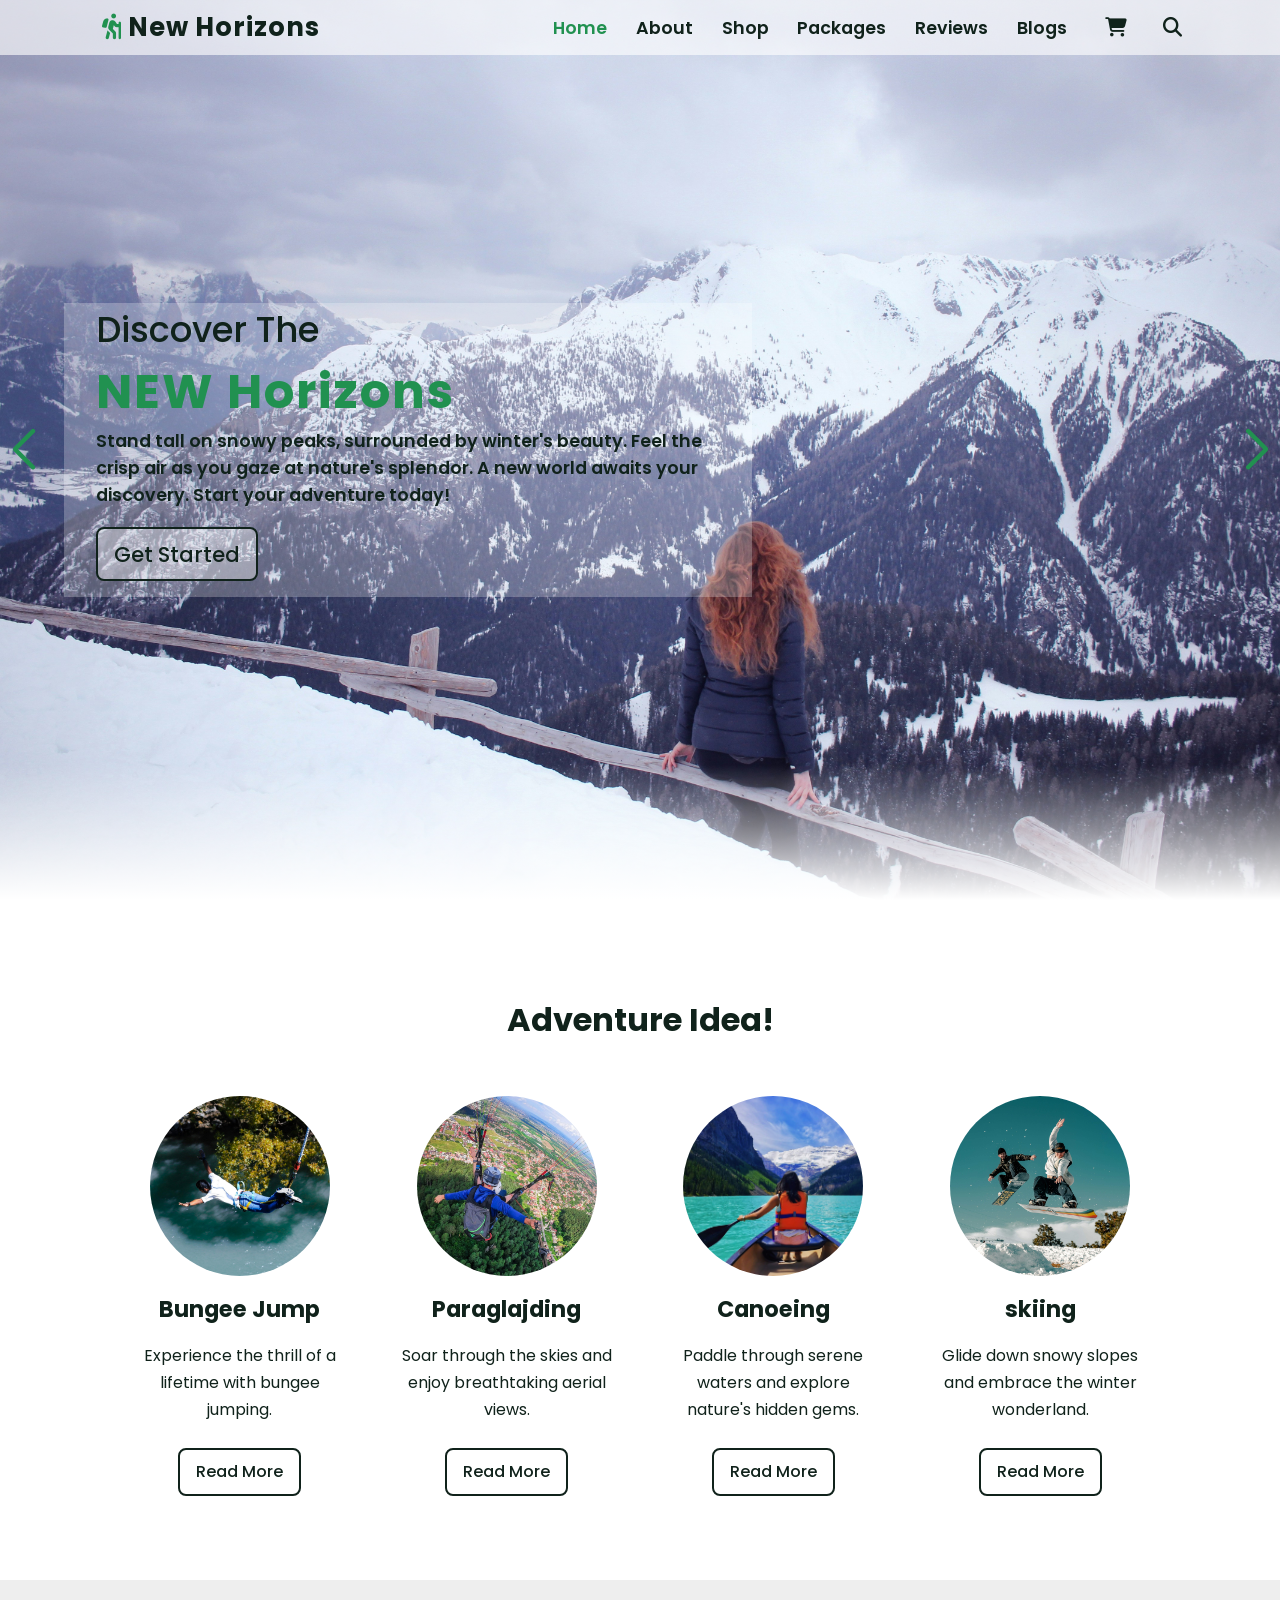
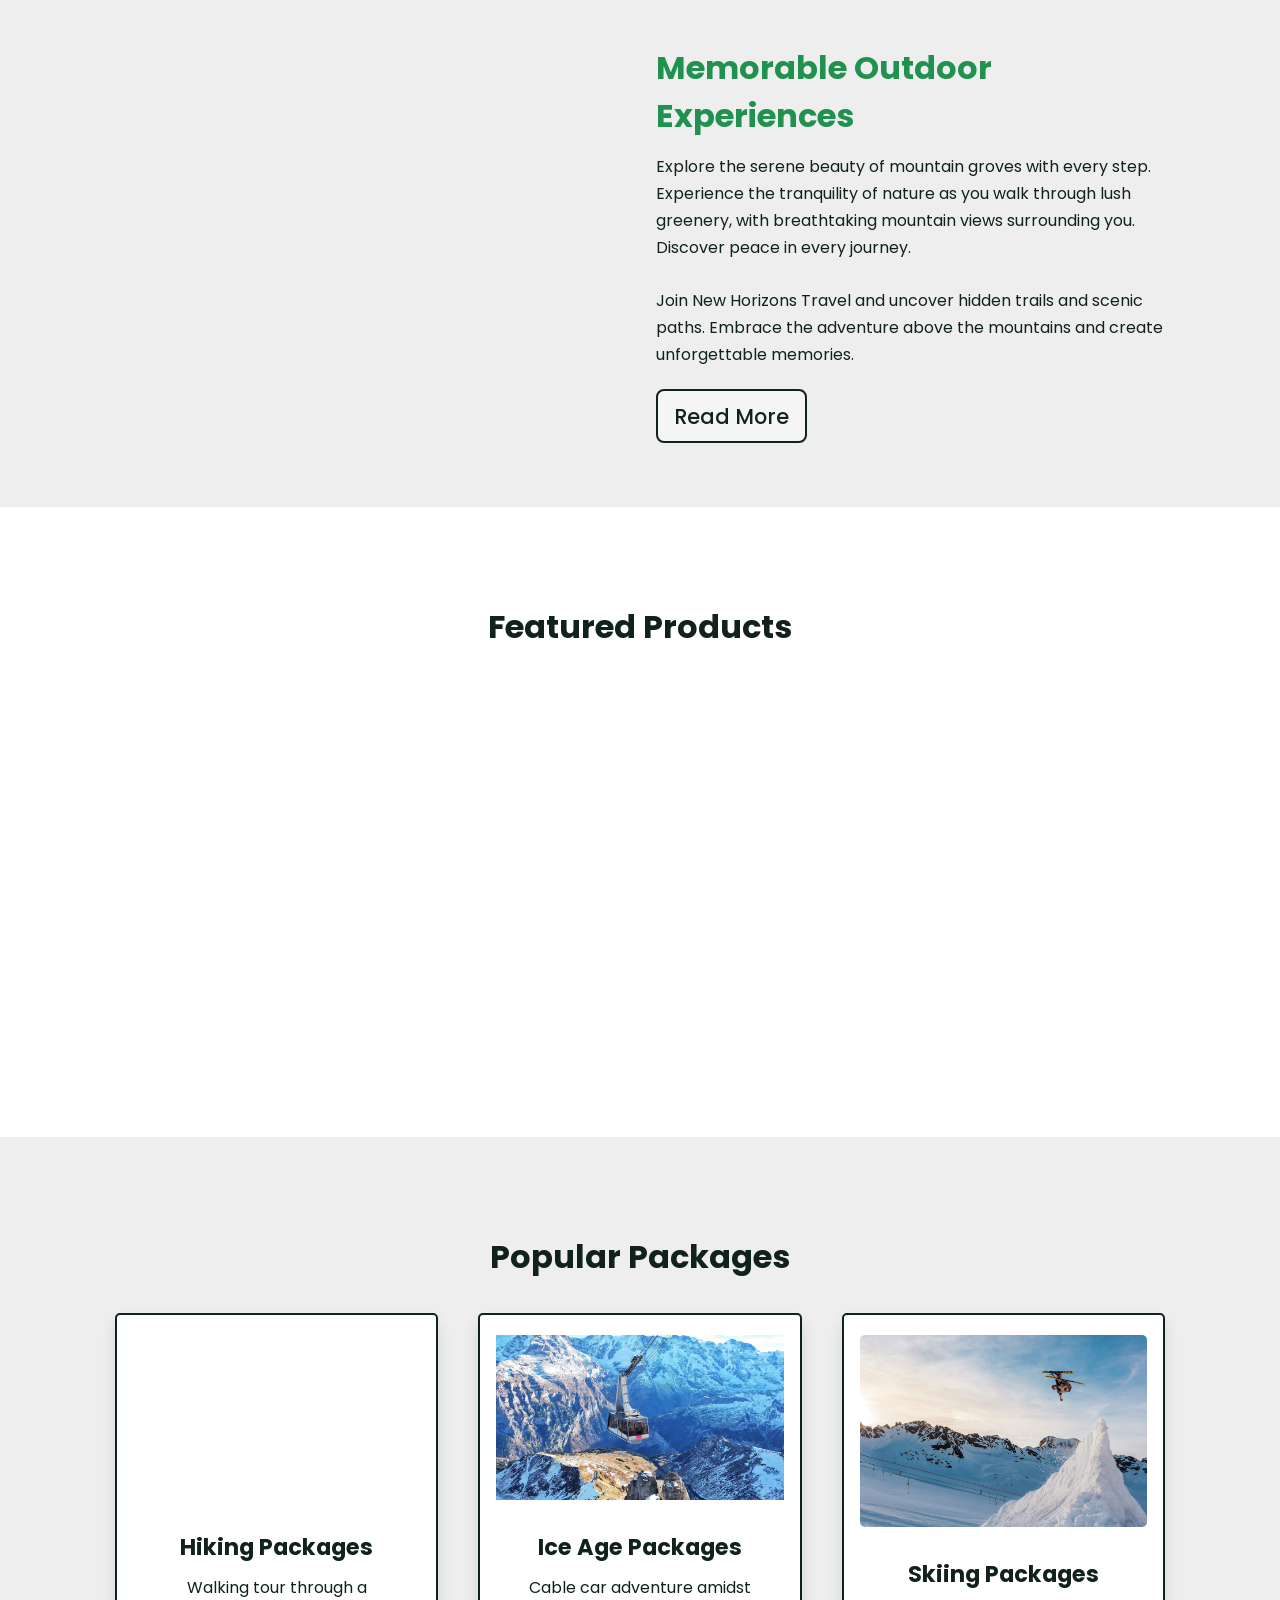
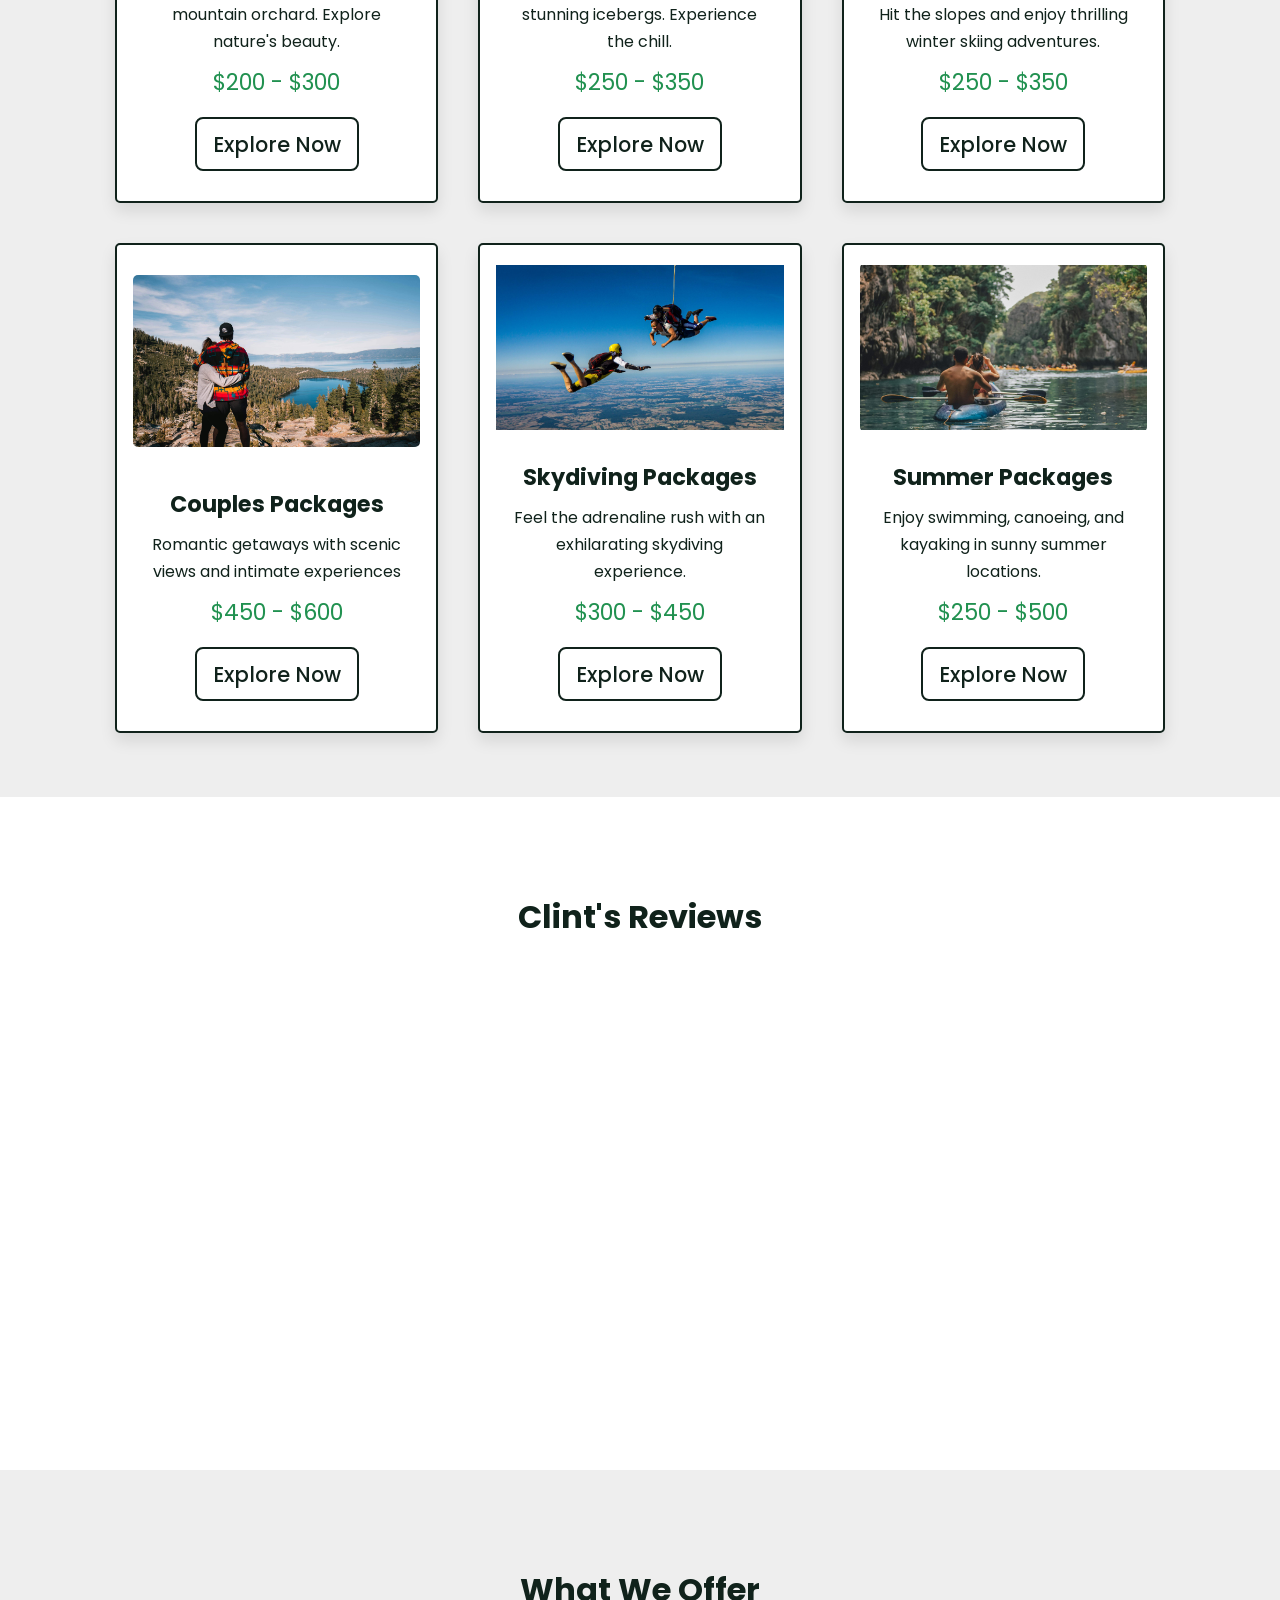
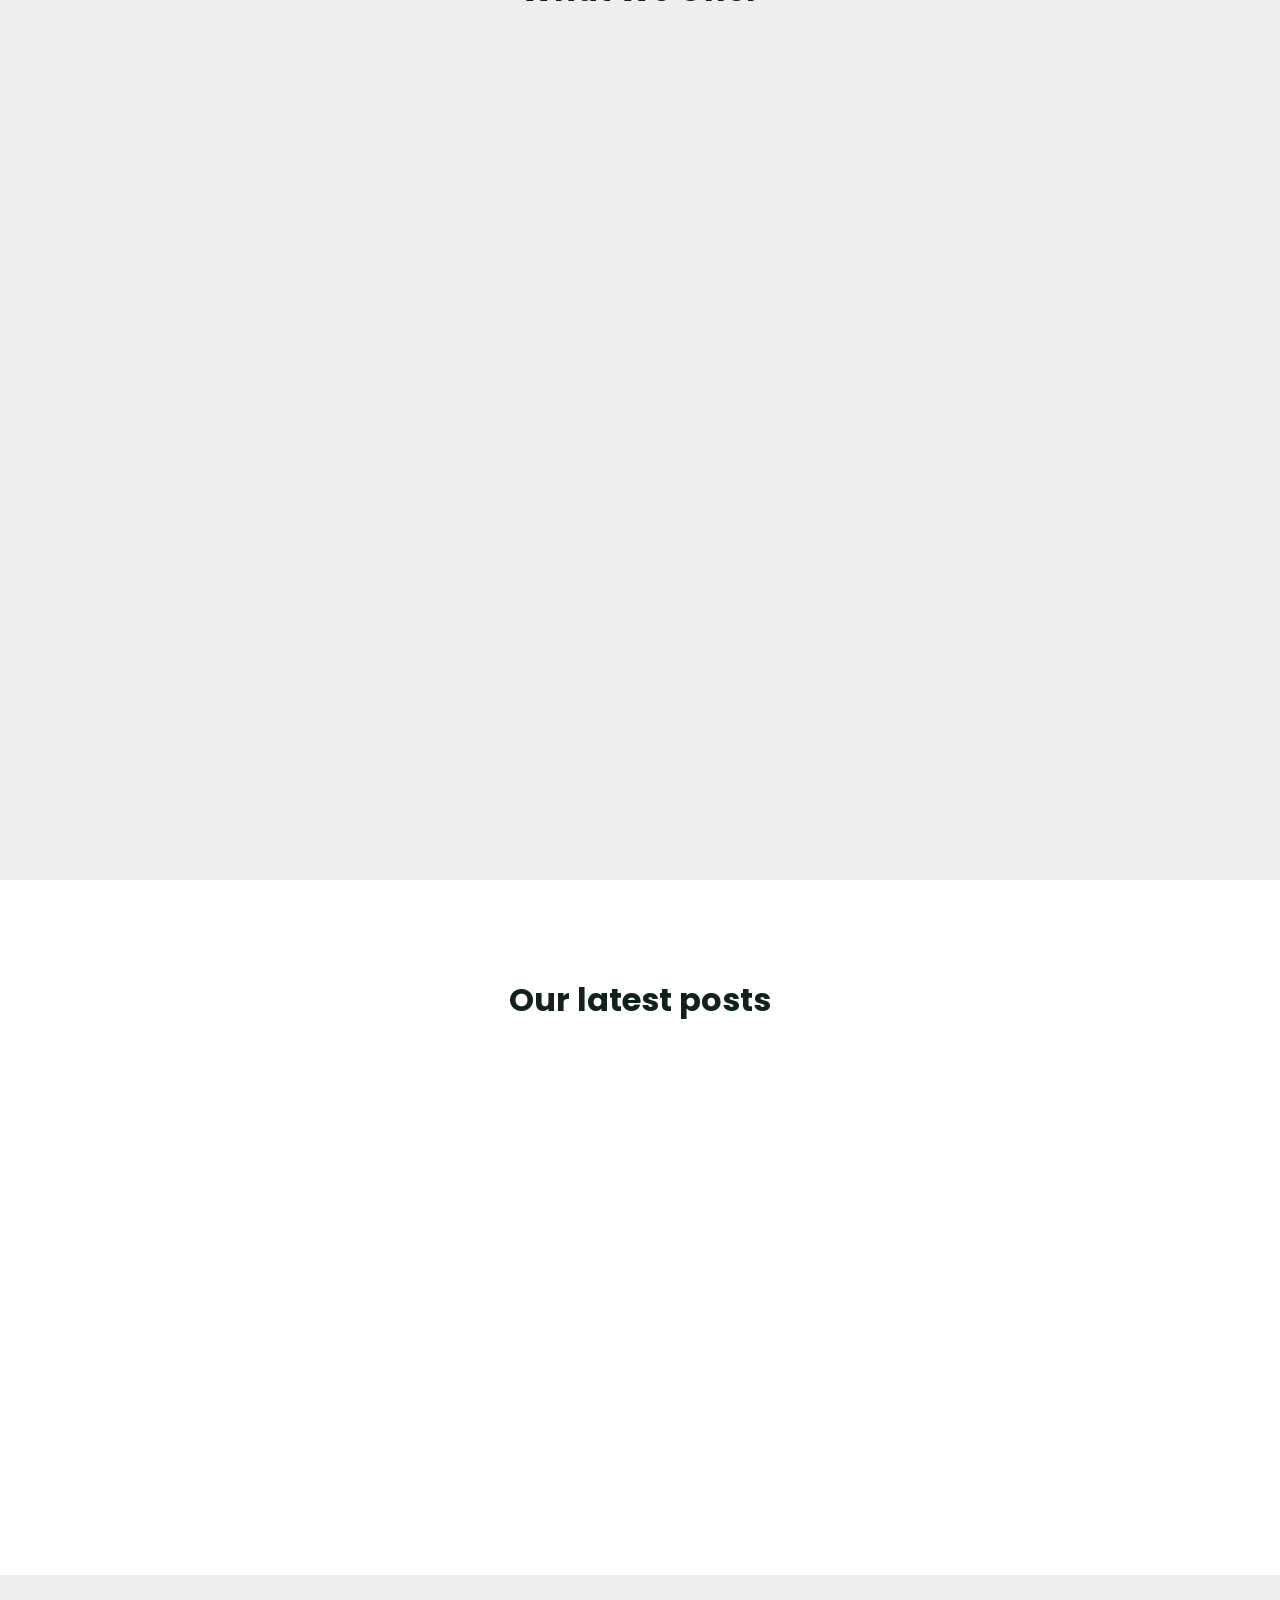
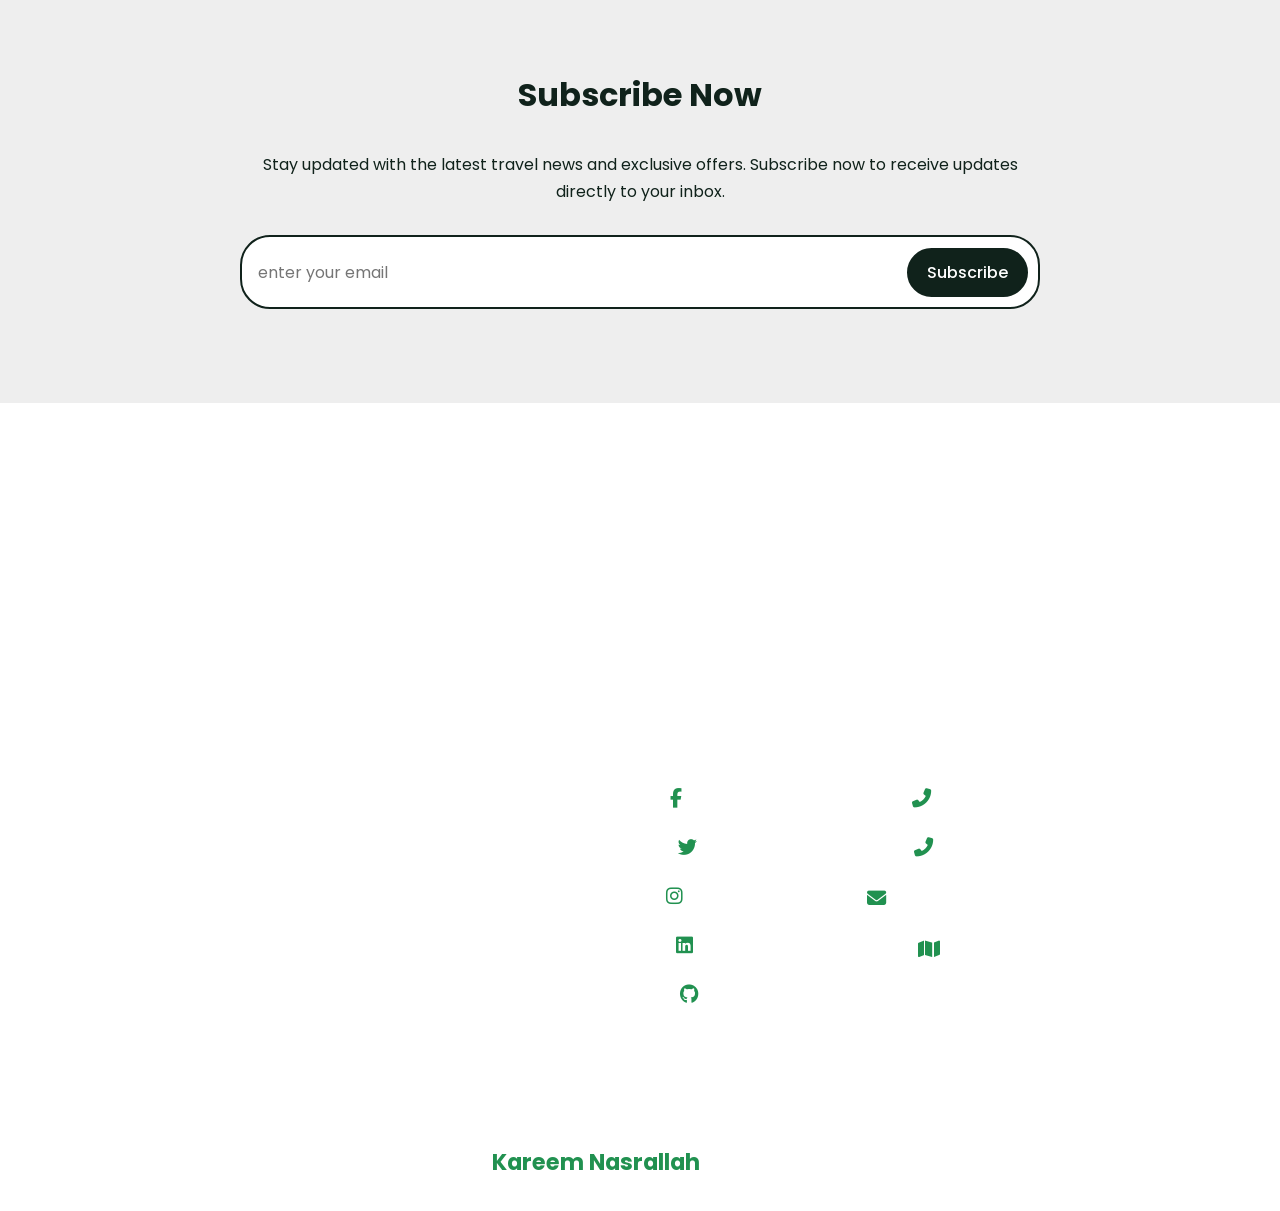
==== commit 67da94ab: "Make loading faster" ====
--- a/index.html
+++ b/index.html
@@ -7,9 +7,6 @@
     <!-- <meta name="keywords" content=""> -->
     <title>New Horizons</title>
     <link rel="shortcut icon" href="photos/favicon.svg" type="image/svg+xml" />
-
-    <!-- important photos to downlaod quicly -->
-    <link rel="preload" as="image" href="./photos/preload.svg" />
 
     <!-- font Swiper cdn link (which made the slides motion) -->
     <link
@@ -174,7 +171,7 @@
     <!-- category section -->
     <div class="category">
       <h2 class="heading">Adventure Idea!</h2>
-      <div class="boxes-container">
+      <div class="boxes-container Disappeared">
         <div class="box">
           <img src="./photos/category_1.jpg" alt="" />
           <h3>Bungee Jump</h3>
@@ -233,7 +230,7 @@
         <!-- this fild fulled by JS -->
       </div>
       <h2 class="heading">Featured Products</h2>
-      <div class="swiper product-slider">
+      <div class="swiper product-slider Disappeared">
         <div class="swiper-wrapper" id="shopContainer">
           <!-- this fild fulled by JS -->
         </div>
@@ -246,7 +243,7 @@
     <!-- packages section -->
     <section id="packages">
       <h2 class="heading">Popular Packages</h2>
-      <div class="box-container" id="packagesContainer">
+      <div class="box-container Disappeared" id="packagesContainer">
         <!-- this fild fulled by JS -->
       </div>
     </section>
@@ -254,7 +251,7 @@
     <!-- reviews section -->
     <section id="reviews">
       <h3 class="heading">Clint's Reviews</h3>
-      <div class="swiper review-slider">
+      <div class="swiper review-slider Disappeared">
         <div class="containerBox swiper-wrapper">
           <!-- this fild fulled by JS -->
         </div>
@@ -265,7 +262,7 @@
     <!-- services section -->
     <div class="services">
       <h2 class="heading">What We Offer</h2>
-      <div class="box-container" id="servicesContainer">
+      <div class="box-container Disappeared" id="servicesContainer">
         <!-- this fild fulled by JS -->
       </div>
     </div>
@@ -273,7 +270,7 @@
     <!-- blogs section -->
     <section id="blogs">
       <h2 class="heading">Our latest posts</h2>
-      <div class="swiper blog-slider">
+      <div class="swiper blog-slider Disappeared">
         <div class="containerBox swiper-wrapper" id="blogsContainer">
           <!-- this fild fulled by JS -->
         </div>
@@ -297,7 +294,7 @@
 
     <!-- clients section -->
     <div class="clients">
-      <div class="swiper client-slider">
+      <div class="swiper client-slider Disappeared">
         <div class="clientsImge swiper-wrapper">
           <div class="swiper-slide slide">
             <img src="./photos/logos/1.png" alt="" />
--- a/New_Horizons.css
+++ b/New_Horizons.css
@@ -124,7 +124,7 @@
   bottom: 0;
   height: 50vh;
   width: 100%;
-  background-image: url(/photos/preload.svg);
+  background-image: url(/photos/preload.png);
   background-position: top center;
   background-repeat: no-repeat;
   background-size: 80%;
@@ -1152,4 +1152,15 @@
     grid-template-columns: 105px 1fr;
     gap: 5px;
   }
+}
+.Disappeared {
+  opacity: 0;
+  scale: 0.9;
+  translate: 0rem 0.5rem;
+}
+
+.showItem {
+  opacity: 1;
+  scale: 1;
+  translate: 0rem 0rem;
 }/*# sourceMappingURL=New_Horizons.css.map */
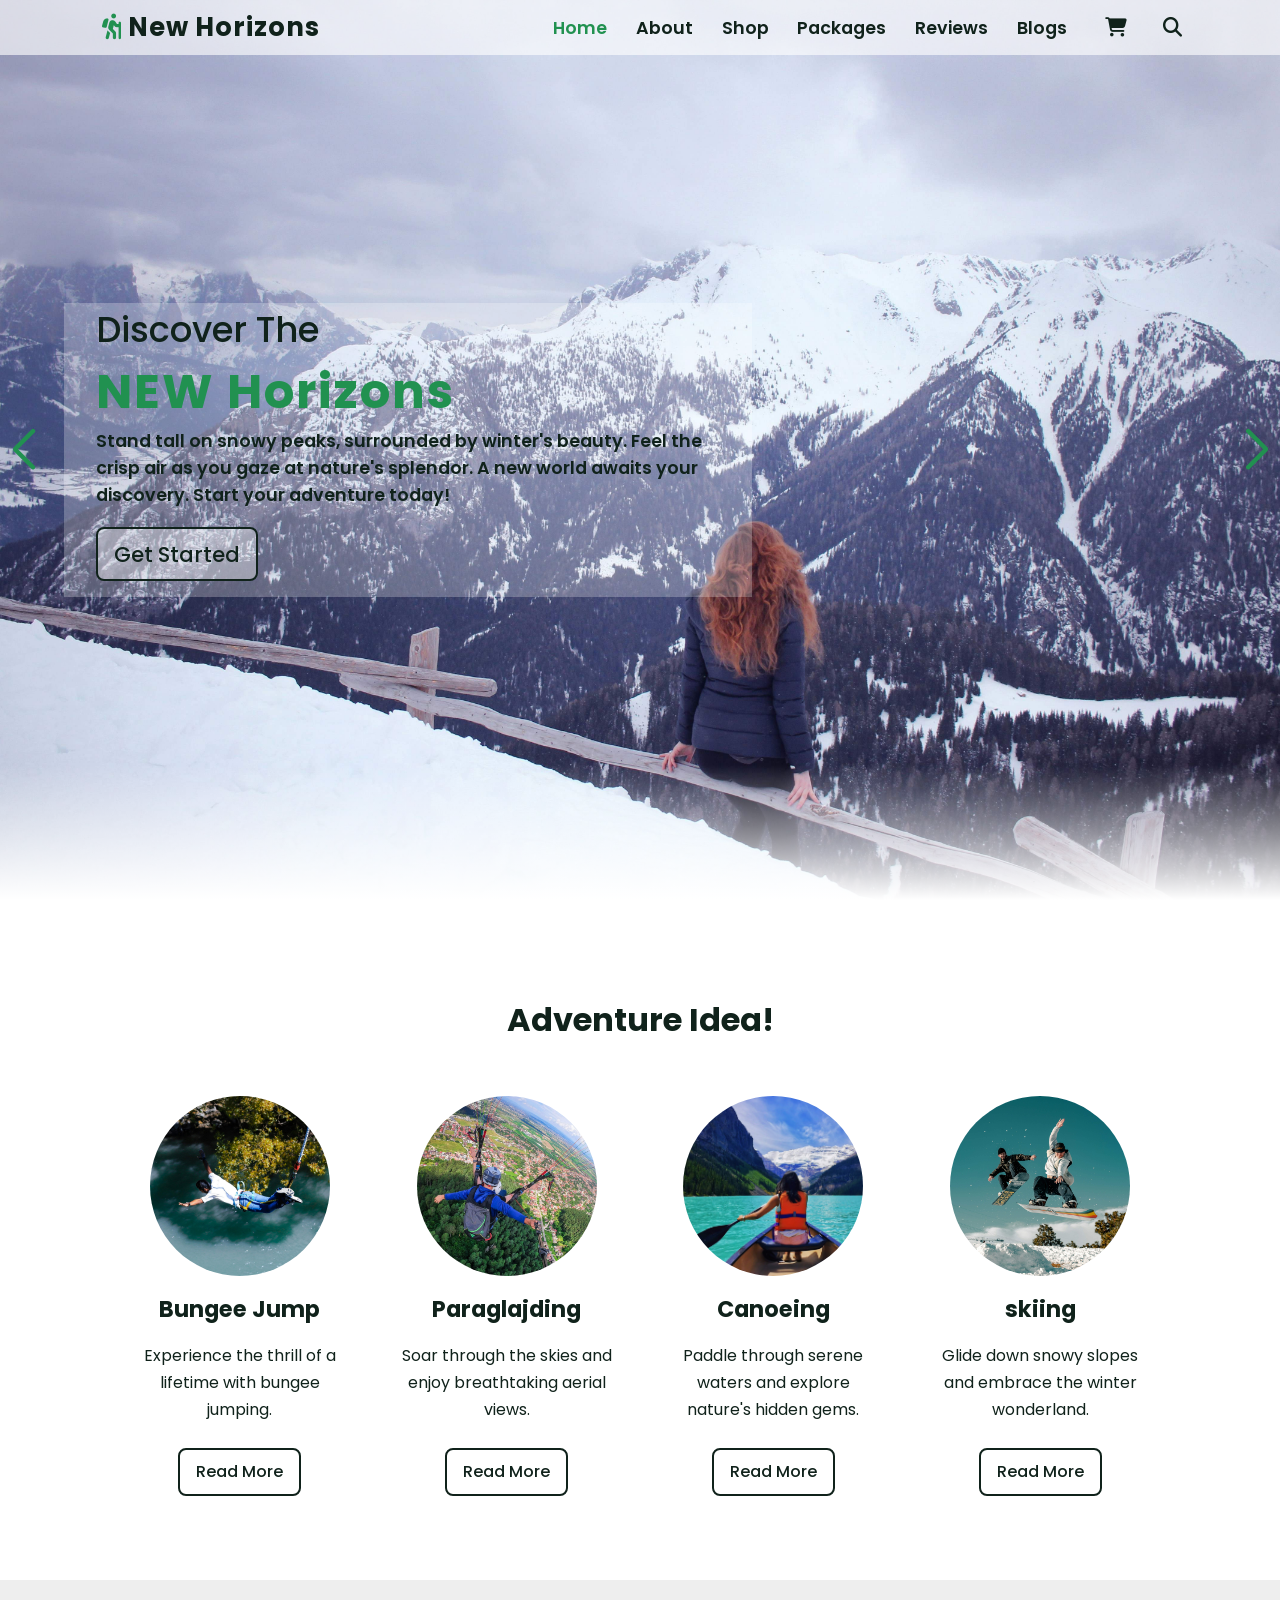
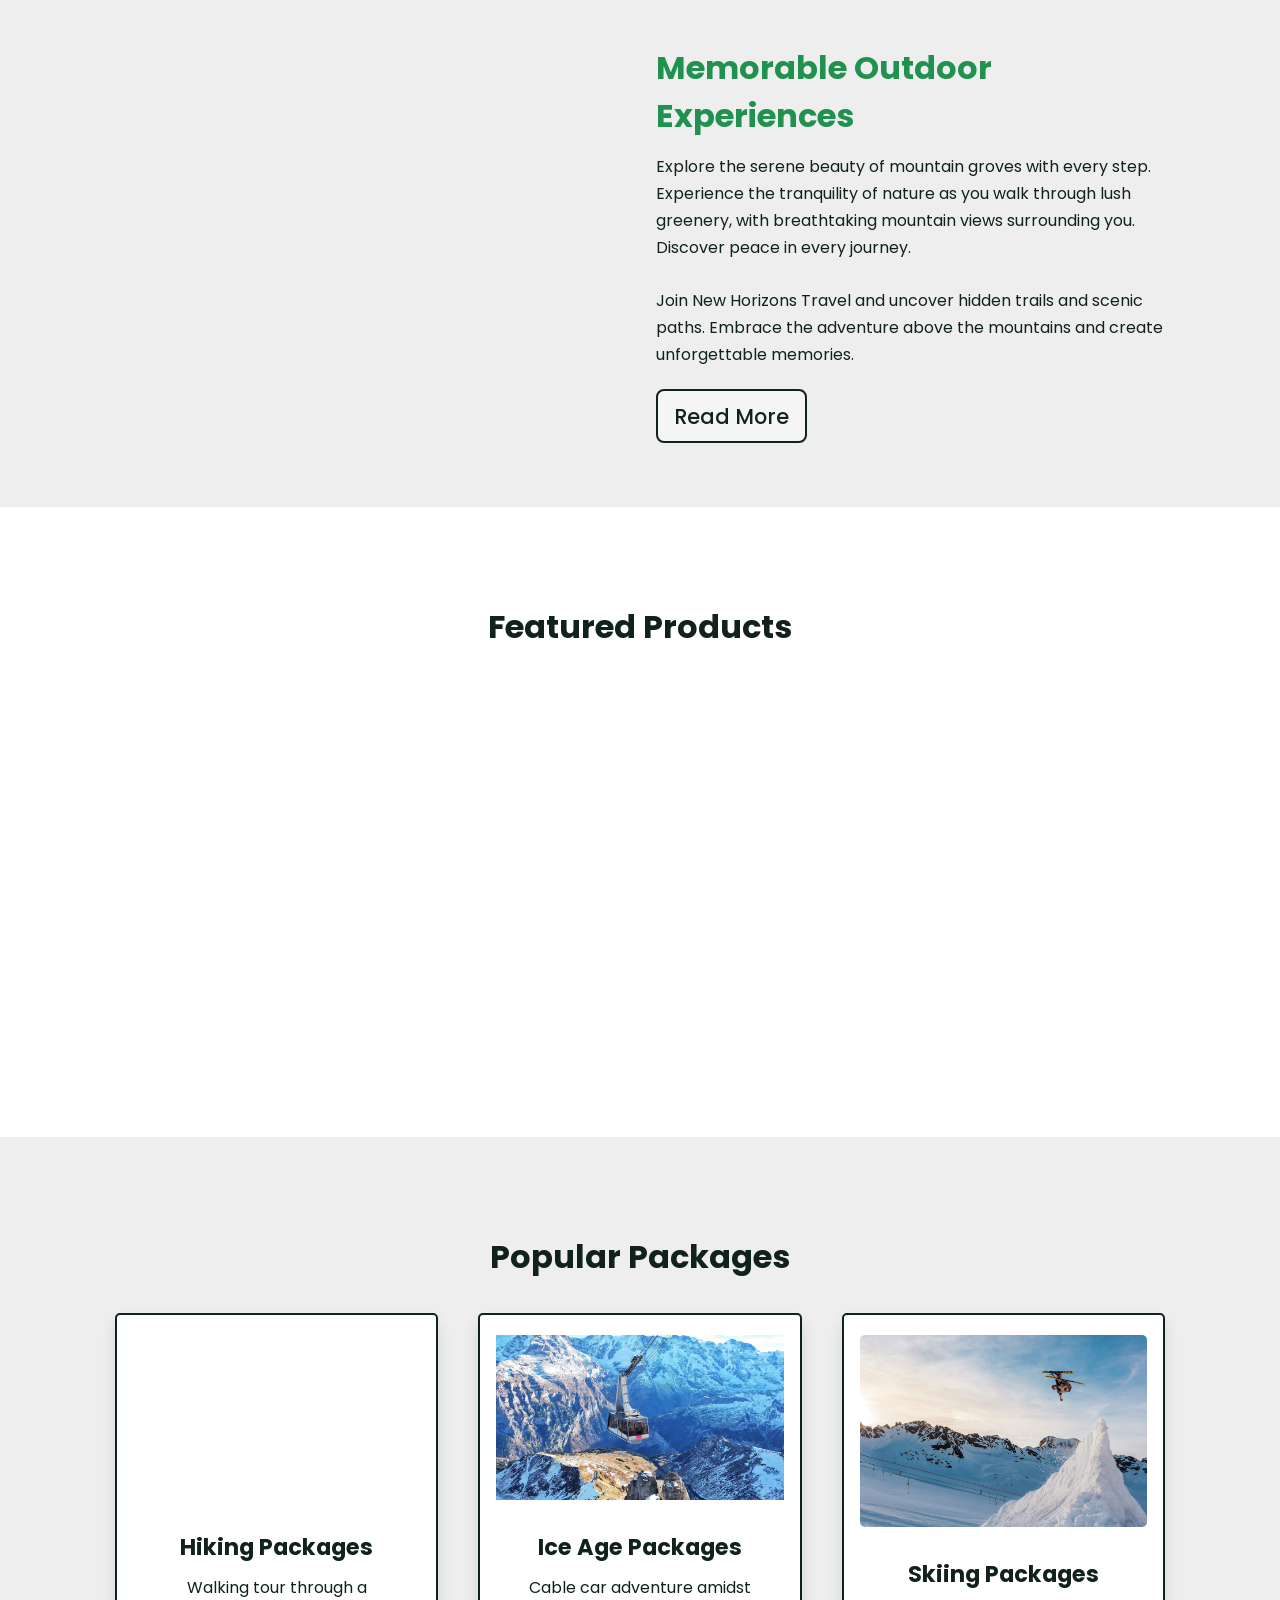
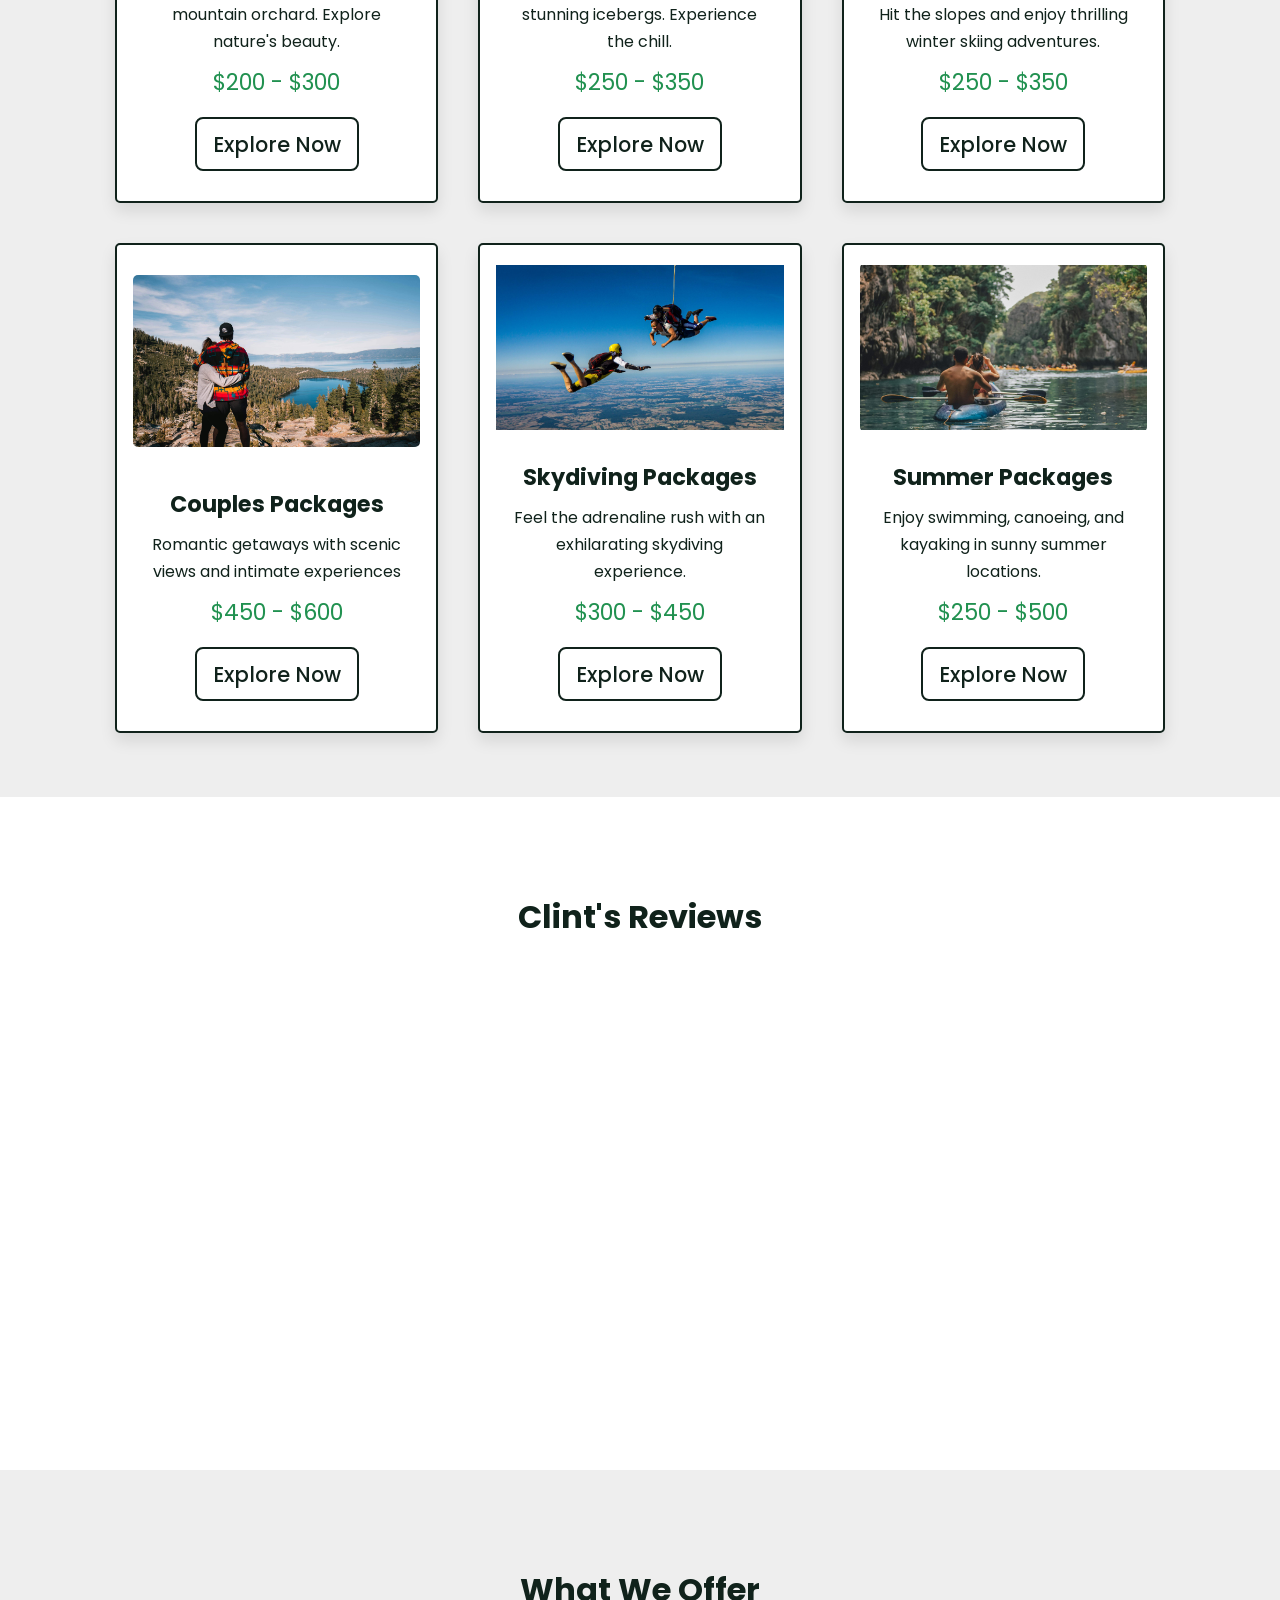
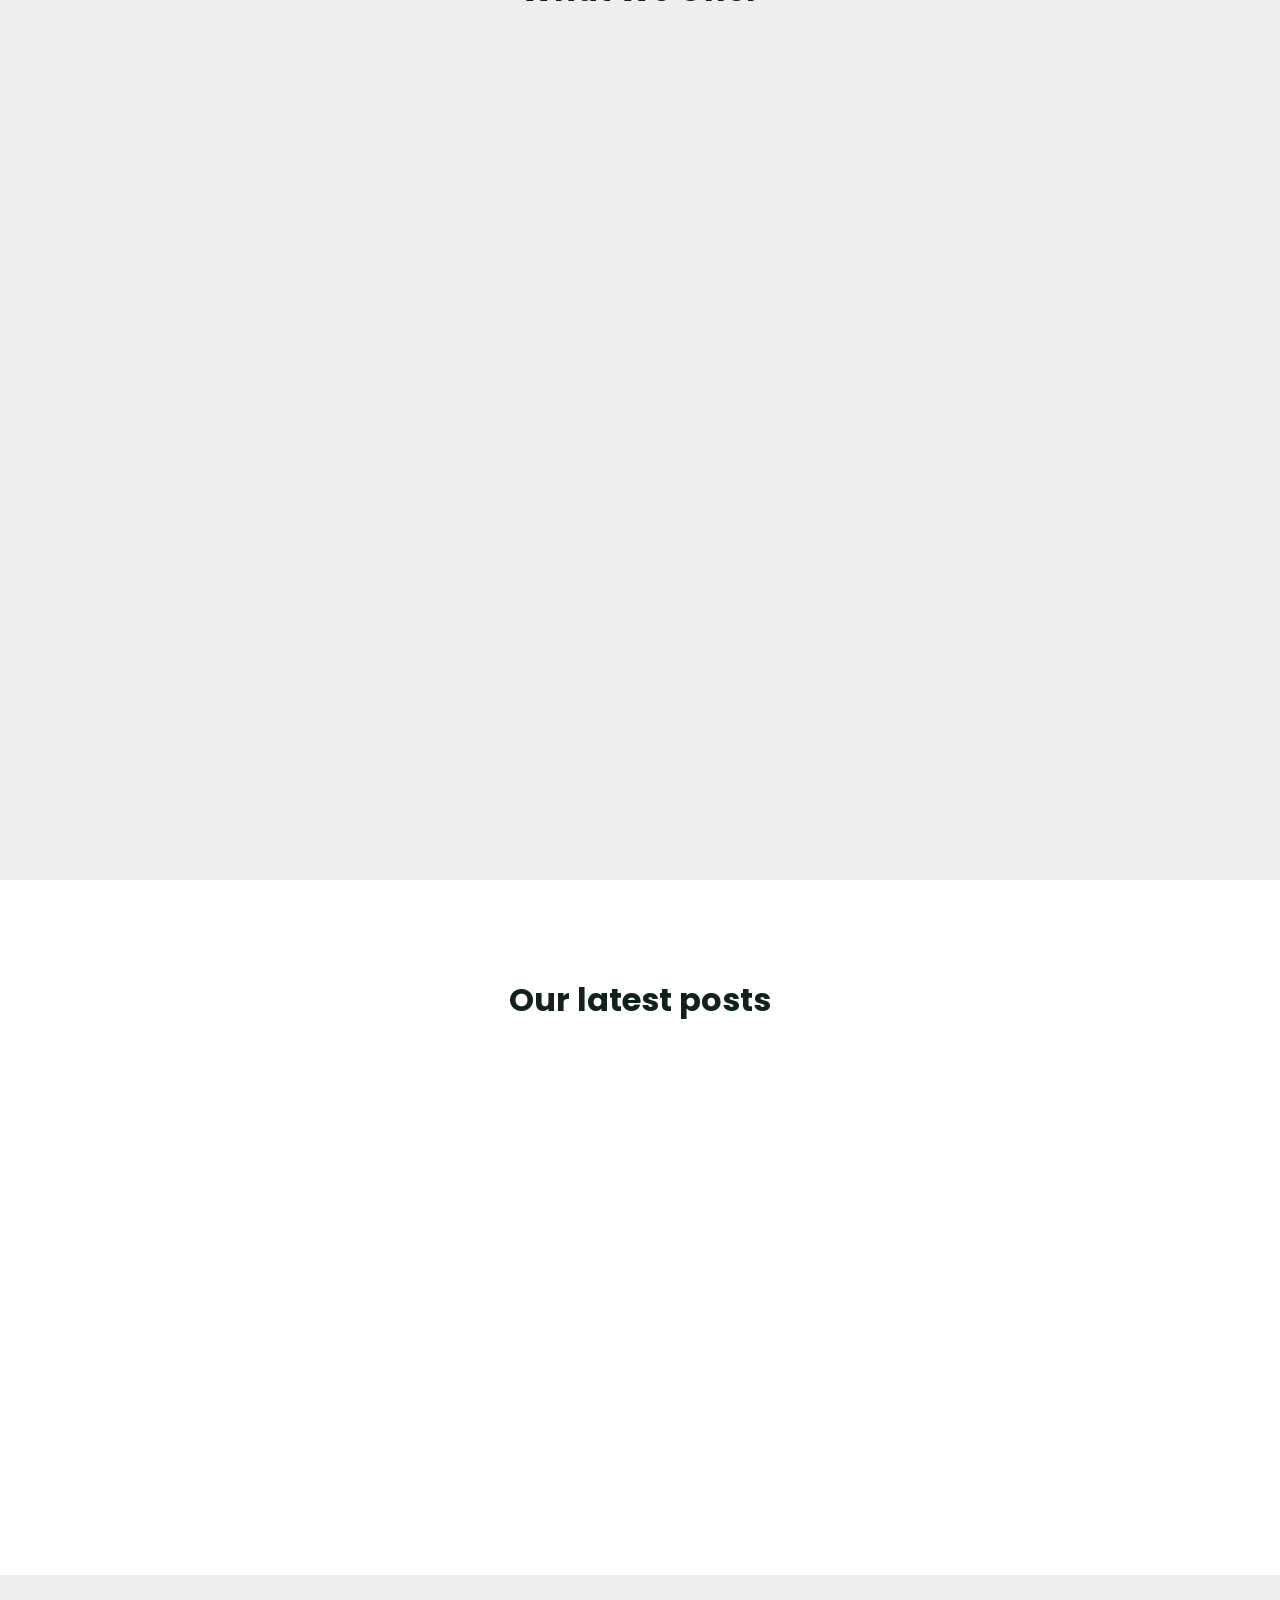
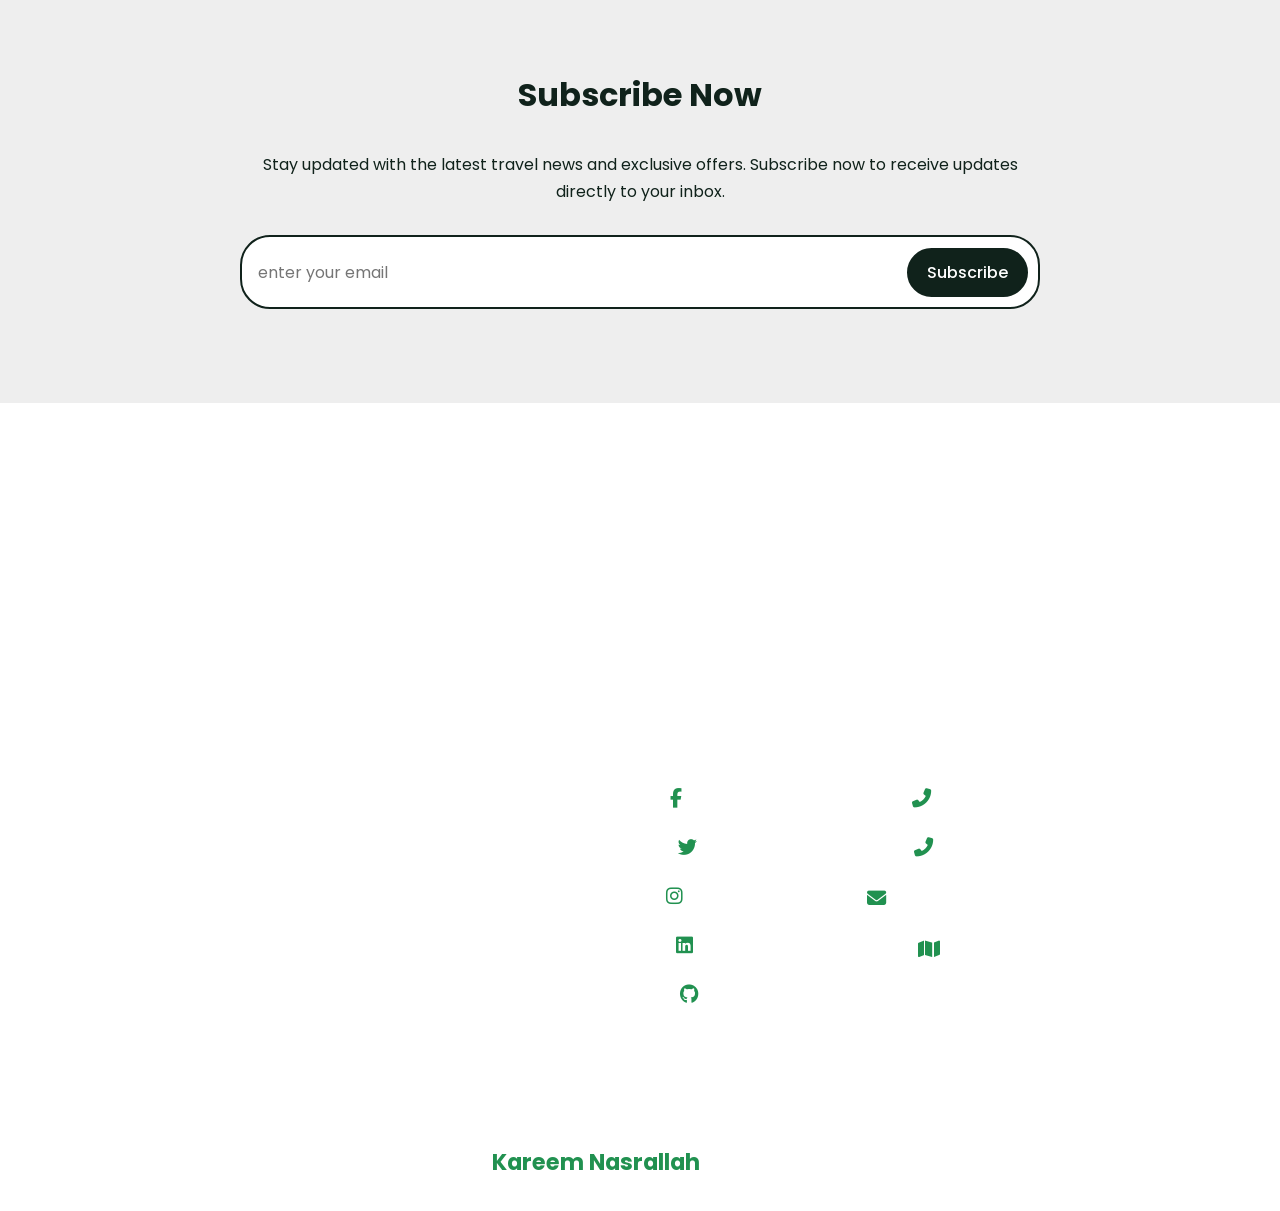
==== commit b67b600a: "Make loading faster 3" ====
--- a/index.html
+++ b/index.html
@@ -173,28 +173,28 @@
       <h2 class="heading">Adventure Idea!</h2>
       <div class="boxes-container Disappeared">
         <div class="box">
-          <img src="./photos/category_1.jpg" alt="" />
+          <img src="./photos/category_1.jpg" loading="lazy" alt="" />
           <h3>Bungee Jump</h3>
           <p>Experience the thrill of a lifetime with bungee jumping.</p>
           <a href="#" class="btn">Read More</a>
         </div>
 
         <div class="box">
-          <img src="./photos/category_2.jpg" alt="" />
+          <img src="./photos/category_2.jpg" loading="lazy" alt="" />
           <h3>Paraglajding</h3>
           <p>Soar through the skies and enjoy breathtaking aerial views.</p>
           <a href="#" class="btn">Read More</a>
         </div>
 
         <div class="box">
-          <img src="./photos/category_3.jpg" alt="" />
+          <img src="./photos/category_3.jpg" loading="lazy" alt="" />
           <h3>Canoeing</h3>
           <p>Paddle through serene waters and explore nature's hidden gems.</p>
           <a href="#" class="btn">Read More</a>
         </div>
 
         <div class="box">
-          <img src="./photos/category_4.jpg" alt="" />
+          <img src="./photos/category_4.jpg" loading="lazy" alt="" />
           <h3>skiing</h3>
           <p>Glide down snowy slopes and embrace the winter wonderland.</p>
           <a href="#" class="btn">Read More</a>
@@ -205,7 +205,7 @@
     <!-- about section -->
     <section id="about">
       <div class="imageBox">
-        <img src="./photos/about.jpg" alt="" />
+        <img src="./photos/about.jpg" loading="lazy" alt="" />
       </div>
       <div class="content">
         <h2>Memorable Outdoor Experiences</h2>
@@ -297,19 +297,19 @@
       <div class="swiper client-slider Disappeared">
         <div class="clientsImge swiper-wrapper">
           <div class="swiper-slide slide">
-            <img src="./photos/logos/1.png" alt="" />
-          </div>
-          <div class="swiper-slide slide">
-            <img src="./photos/logos/2.png" alt="" />
-          </div>
-          <div class="swiper-slide slide">
-            <img src="./photos/logos/3.png" alt="" />
-          </div>
-          <div class="swiper-slide slide">
-            <img src="./photos/logos/4.png" alt="" />
-          </div>
-          <div class="swiper-slide slide">
-            <img src="./photos/logos/5.png" alt="" />
+            <img src="./photos/logos/1.png" loading="lazy" alt="" />
+          </div>
+          <div class="swiper-slide slide">
+            <img src="./photos/logos/2.png" loading="lazy" alt="" />
+          </div>
+          <div class="swiper-slide slide">
+            <img src="./photos/logos/3.png" loading="lazy" alt="" />
+          </div>
+          <div class="swiper-slide slide">
+            <img src="./photos/logos/4.png" loading="lazy" alt="" />
+          </div>
+          <div class="swiper-slide slide">
+            <img src="./photos/logos/5.png" loading="lazy" alt="" />
           </div>
         </div>
       </div>
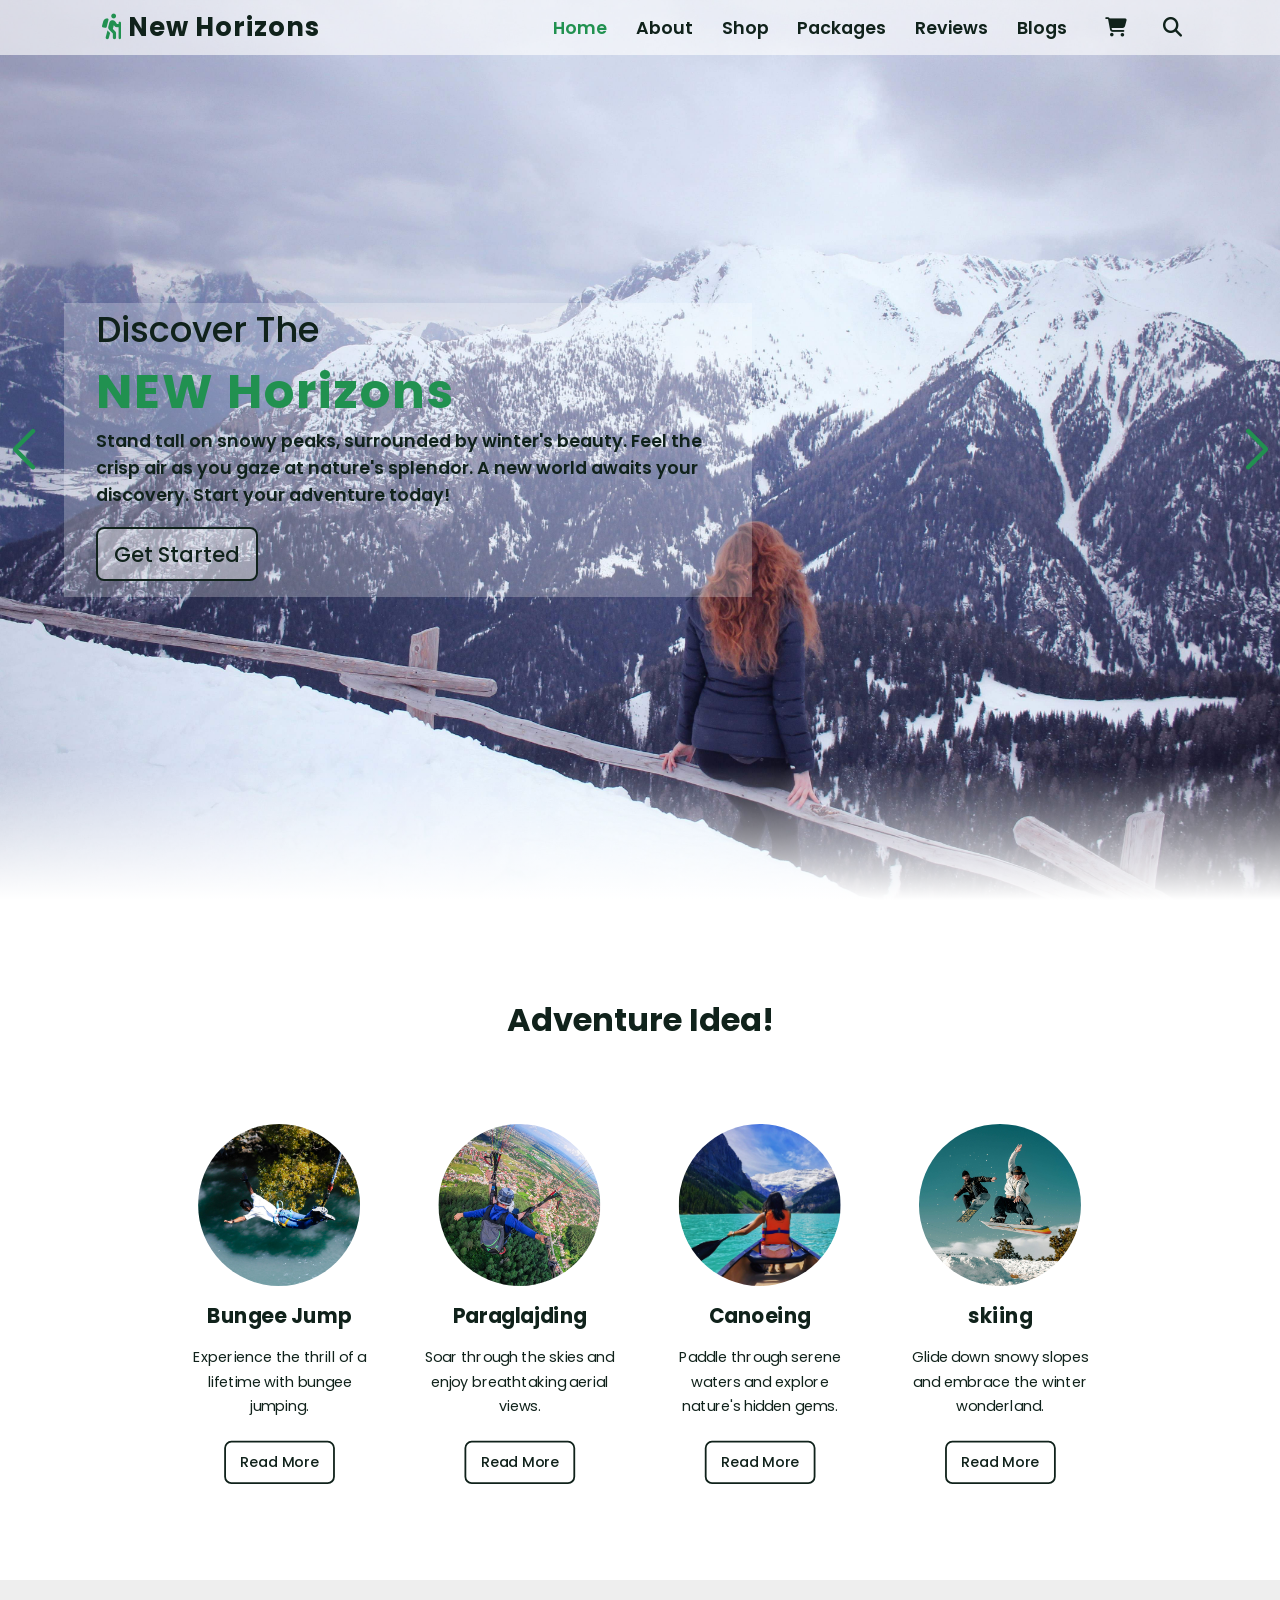
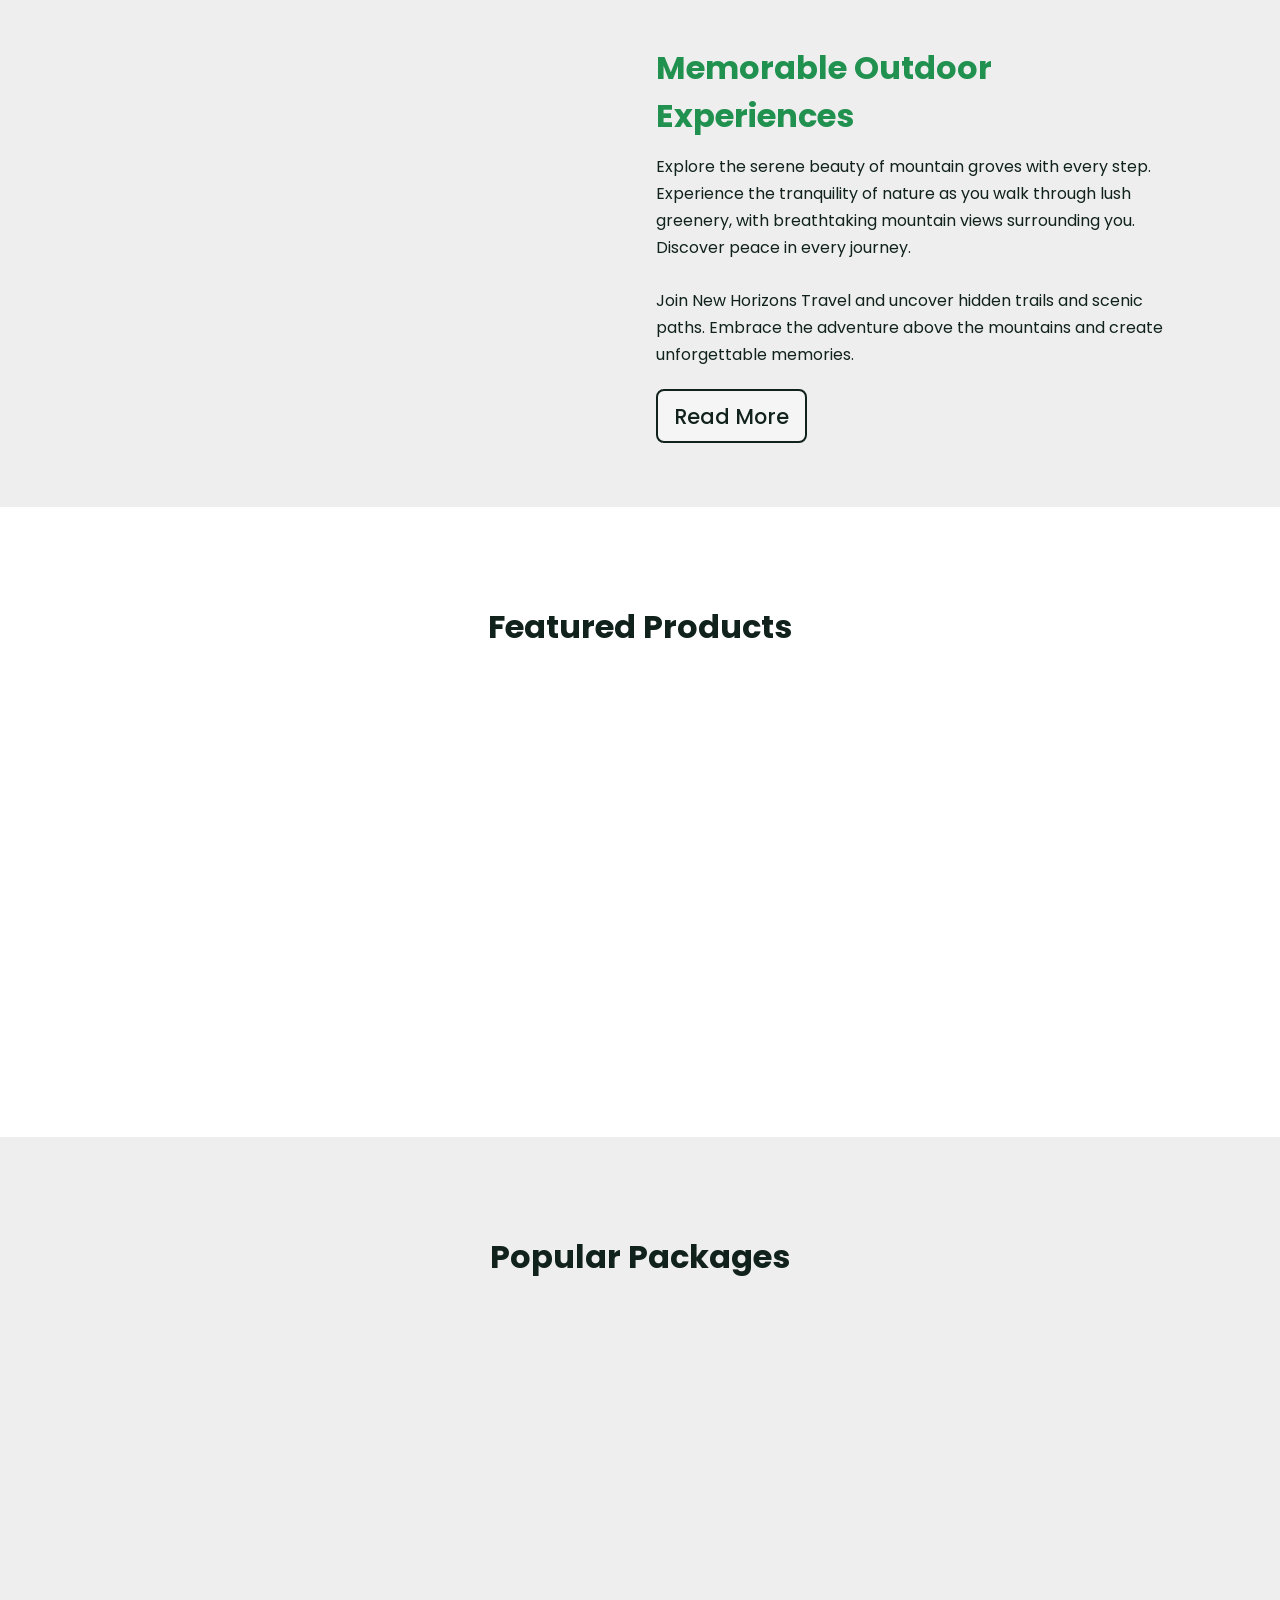
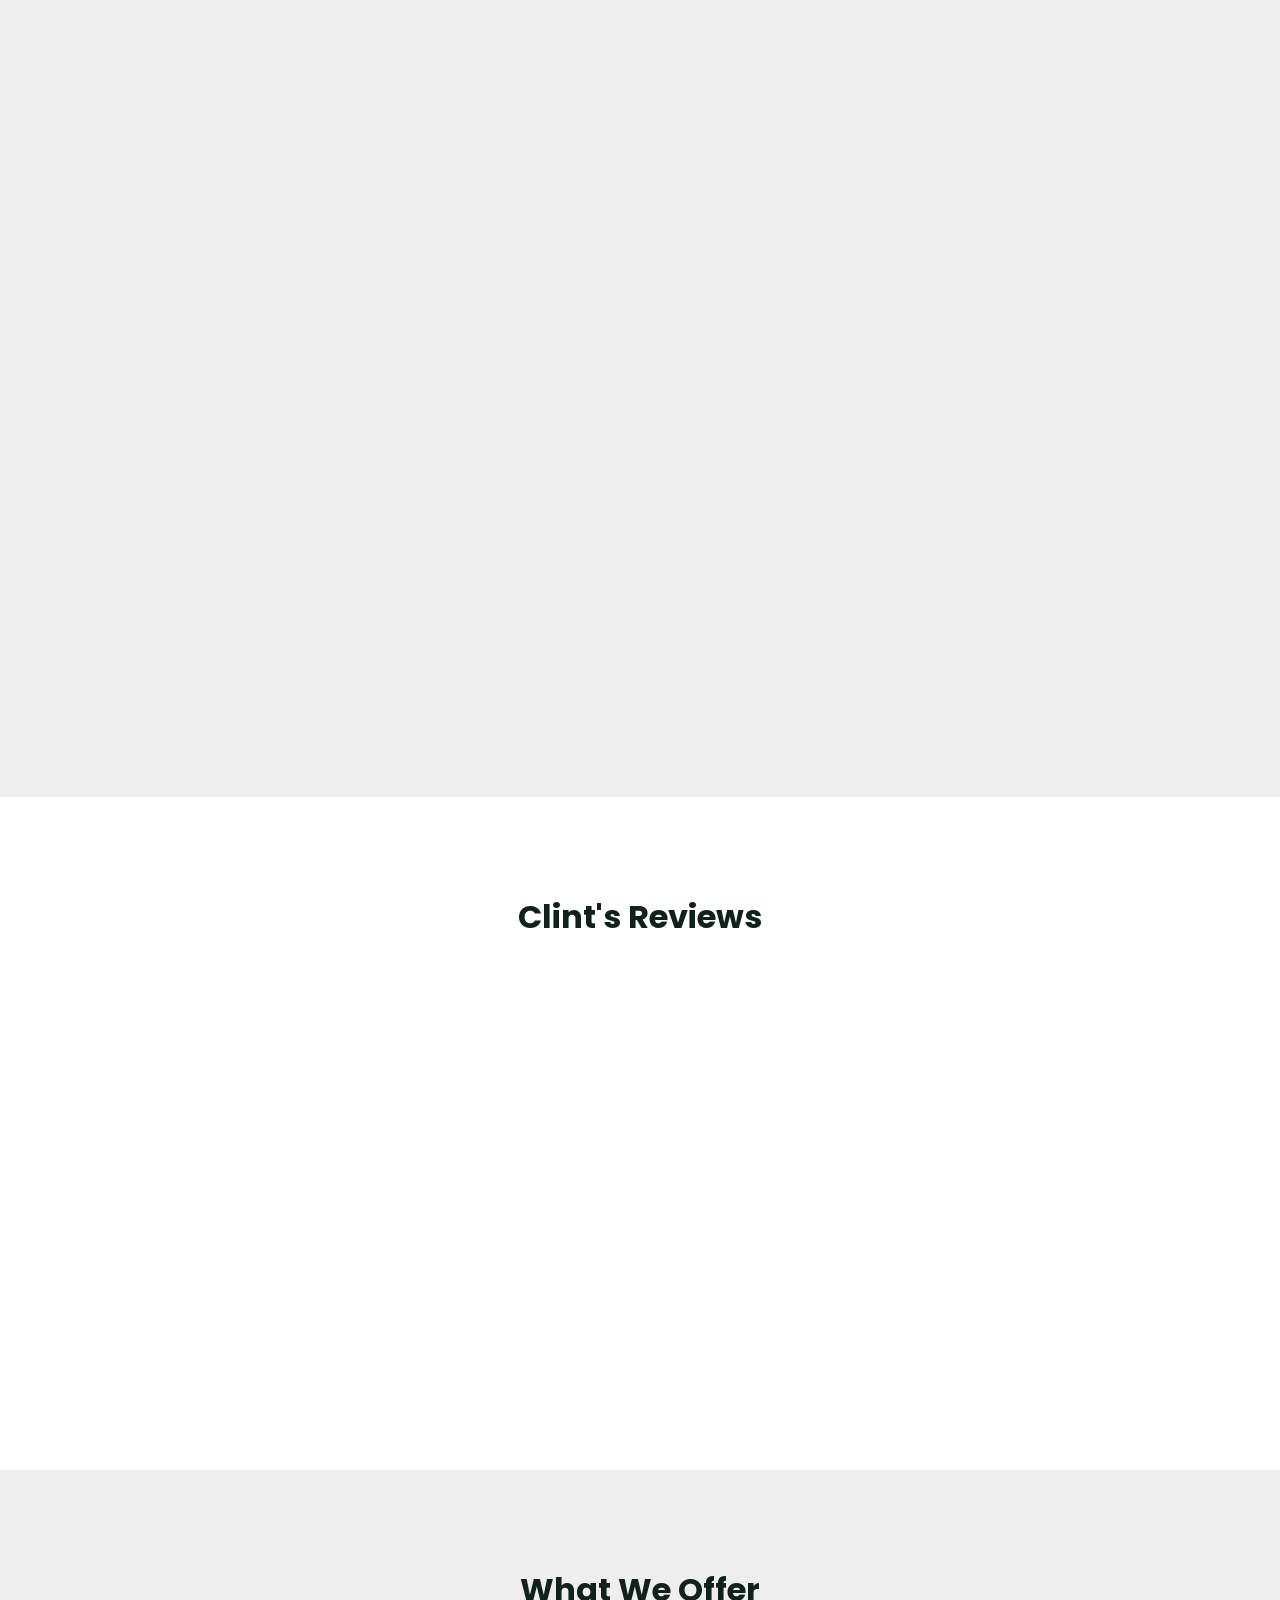
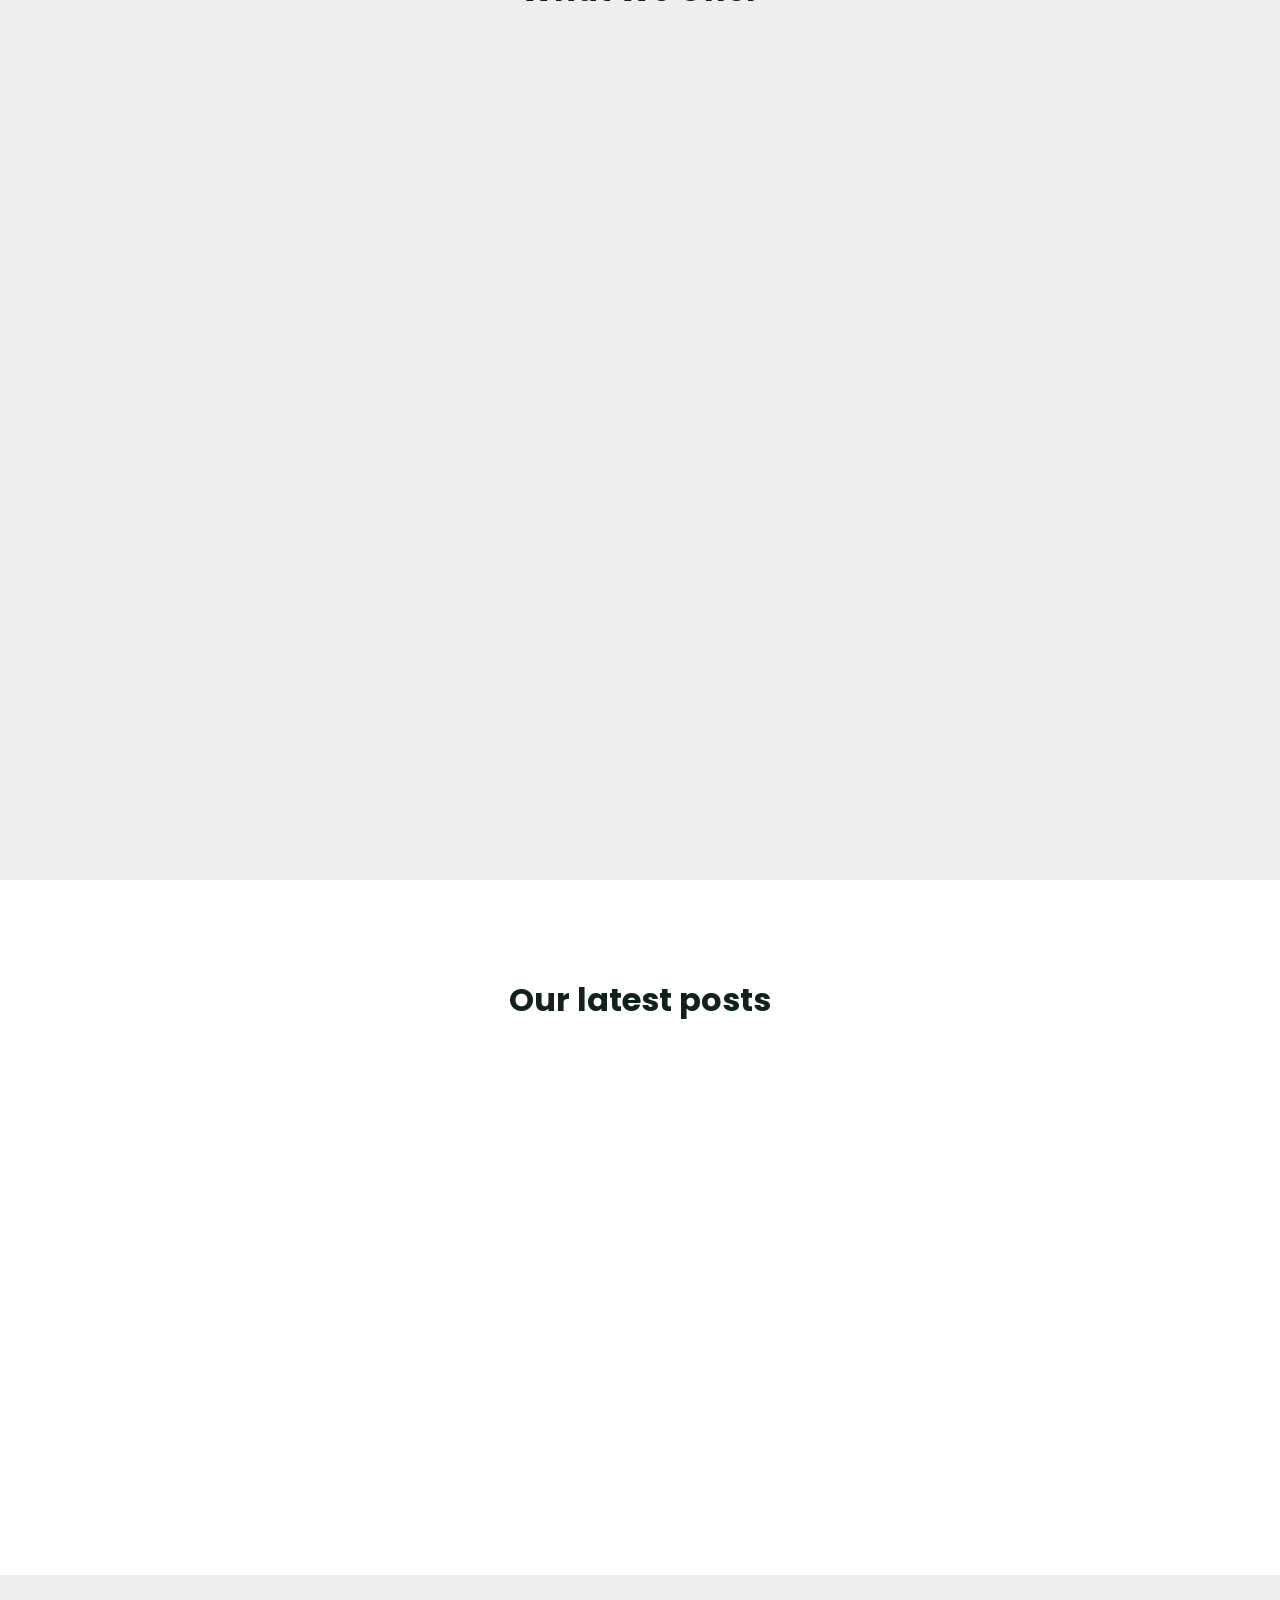
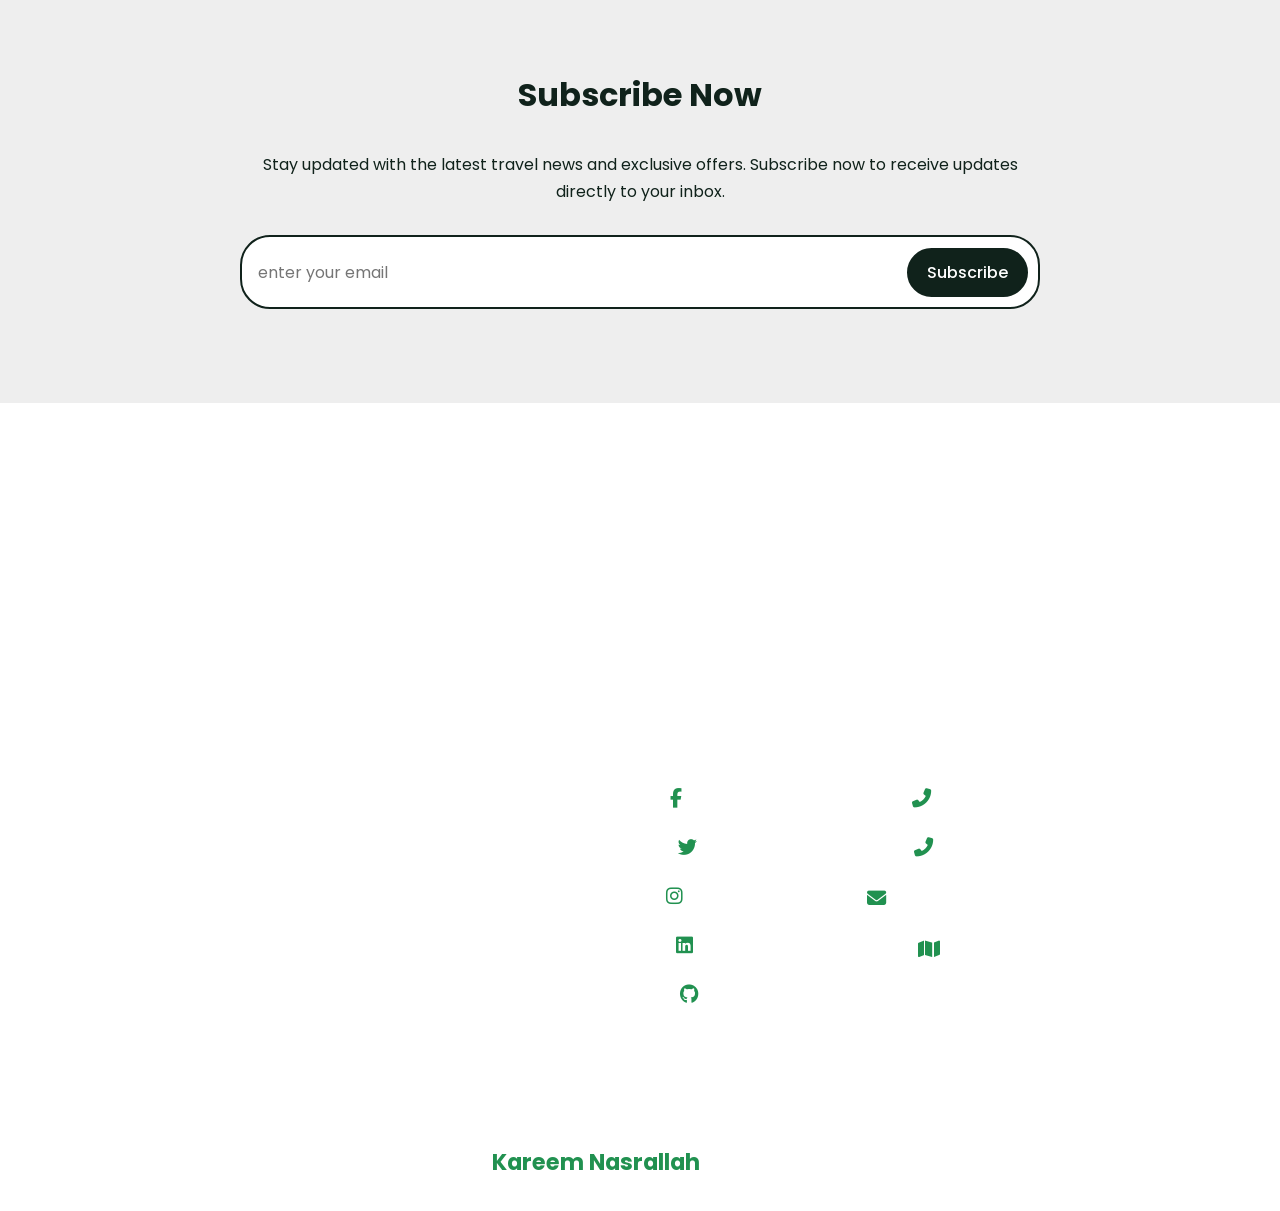
==== commit 5011eed2: "fix loading image bug" ====
--- a/index.html
+++ b/index.html
@@ -7,6 +7,9 @@
     <!-- <meta name="keywords" content=""> -->
     <title>New Horizons</title>
     <link rel="shortcut icon" href="photos/favicon.svg" type="image/svg+xml" />
+
+    <!-- make sure the loading photo is there -->
+    <link rel="preload" href="./photos/preload.svg" as="image" type="image/svg+xml">
 
     <!-- font Swiper cdn link (which made the slides motion) -->
     <link
--- a/New_Horizons.css
+++ b/New_Horizons.css
@@ -124,7 +124,7 @@
   bottom: 0;
   height: 50vh;
   width: 100%;
-  background-image: url(/photos/preload.png);
+  background-image: url(./photos/preload.svg);
   background-position: top center;
   background-repeat: no-repeat;
   background-size: 80%;
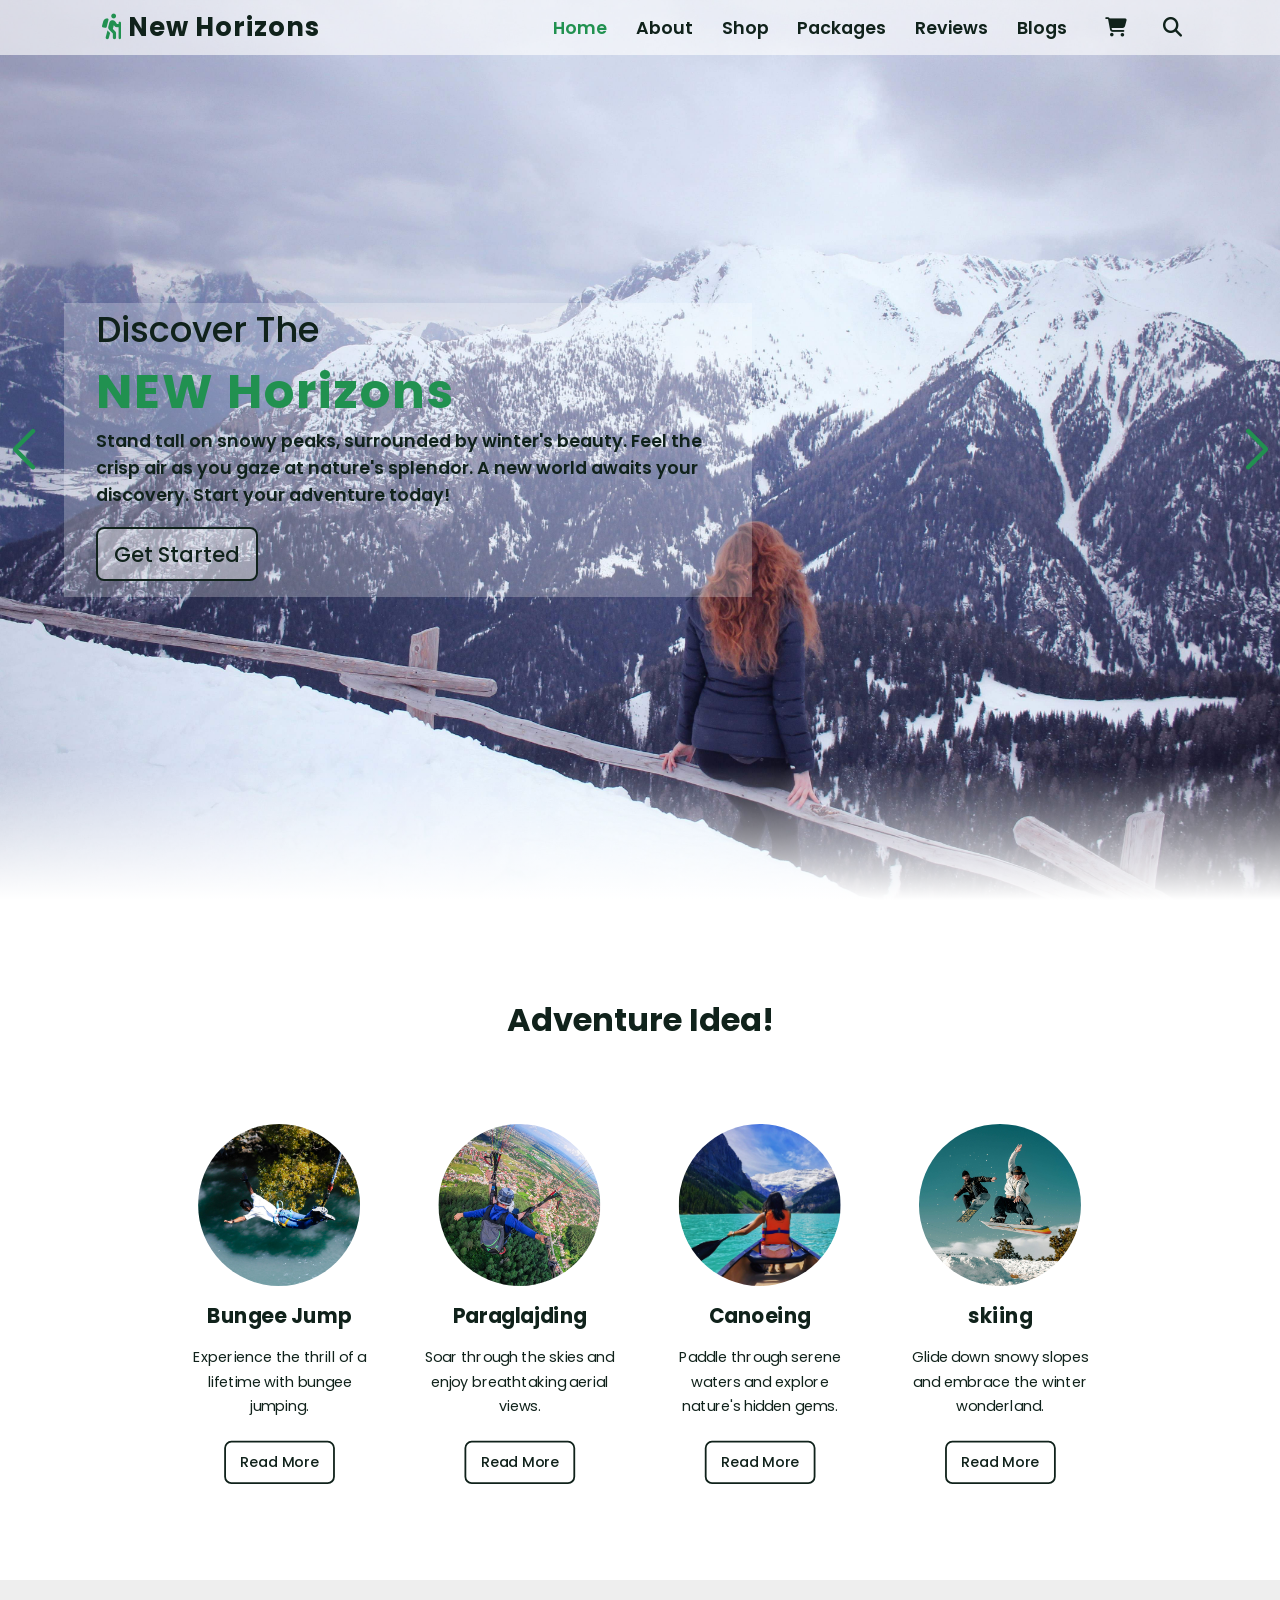
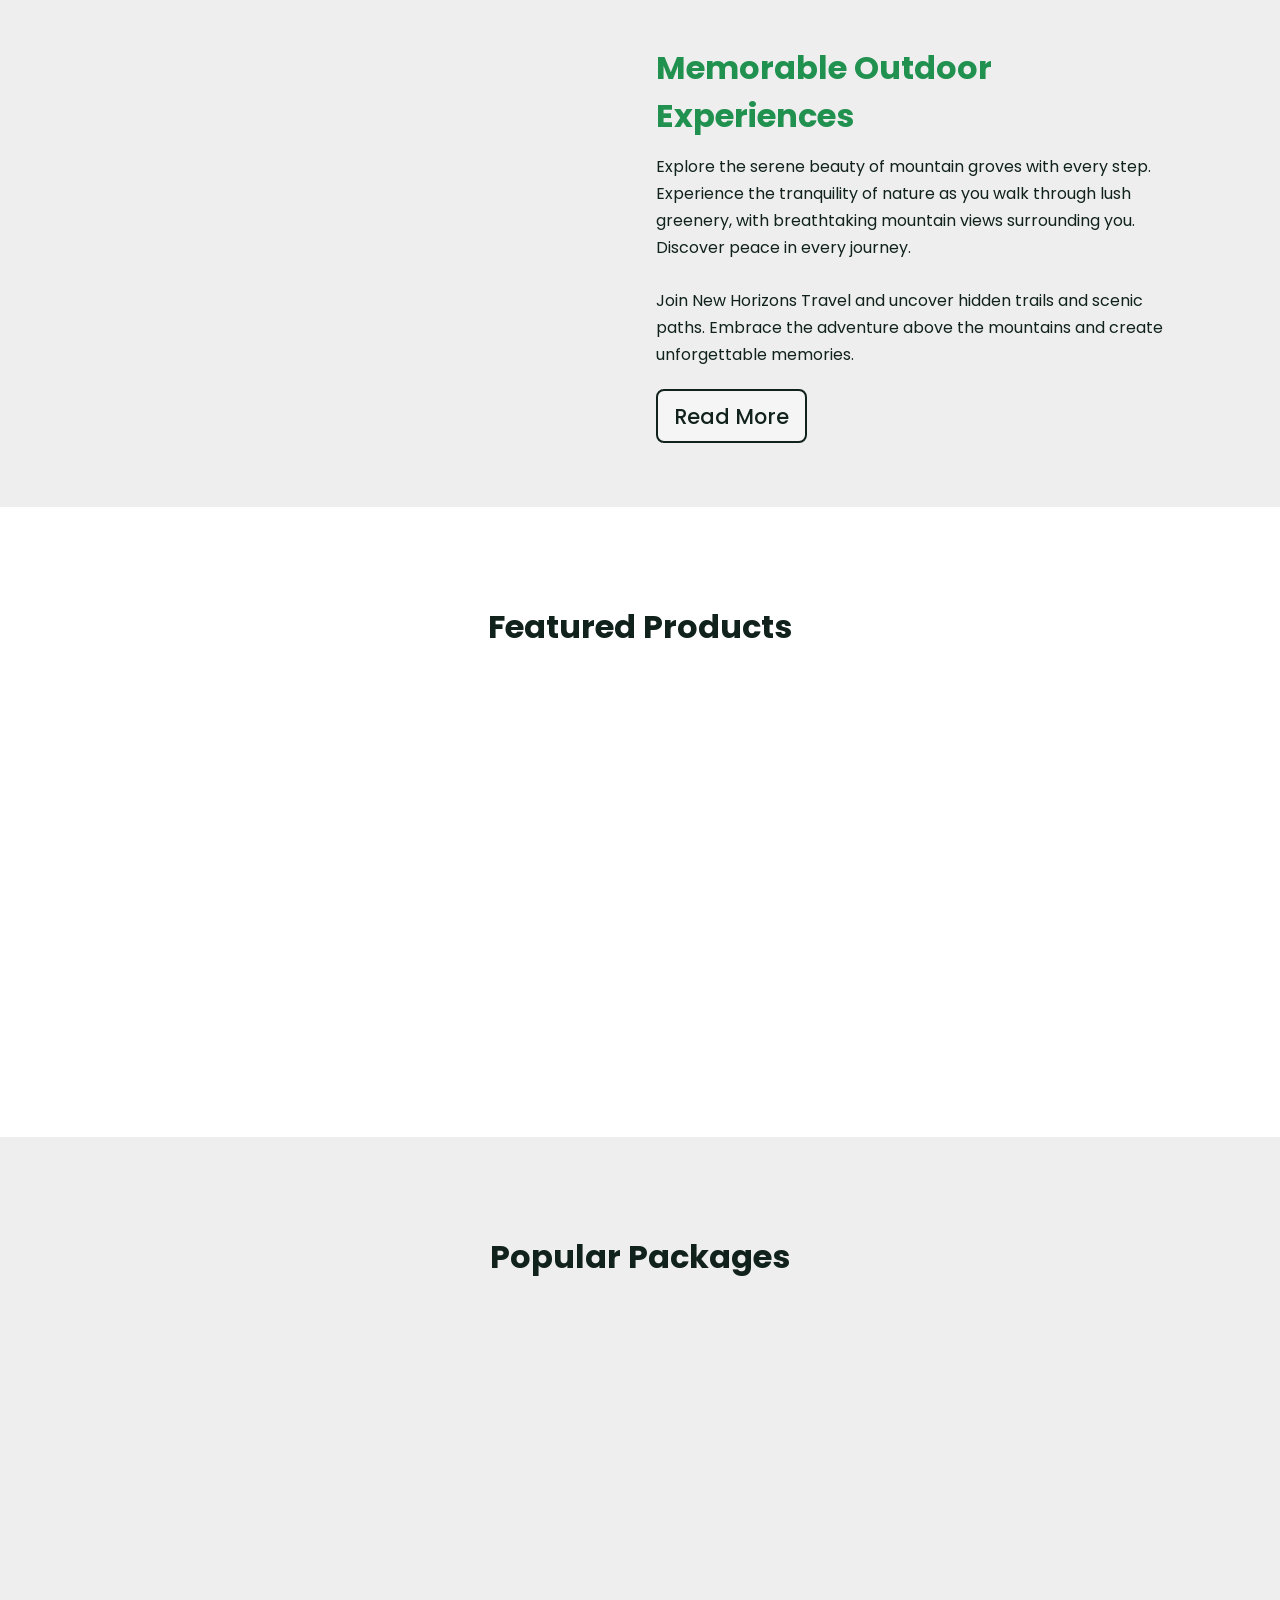
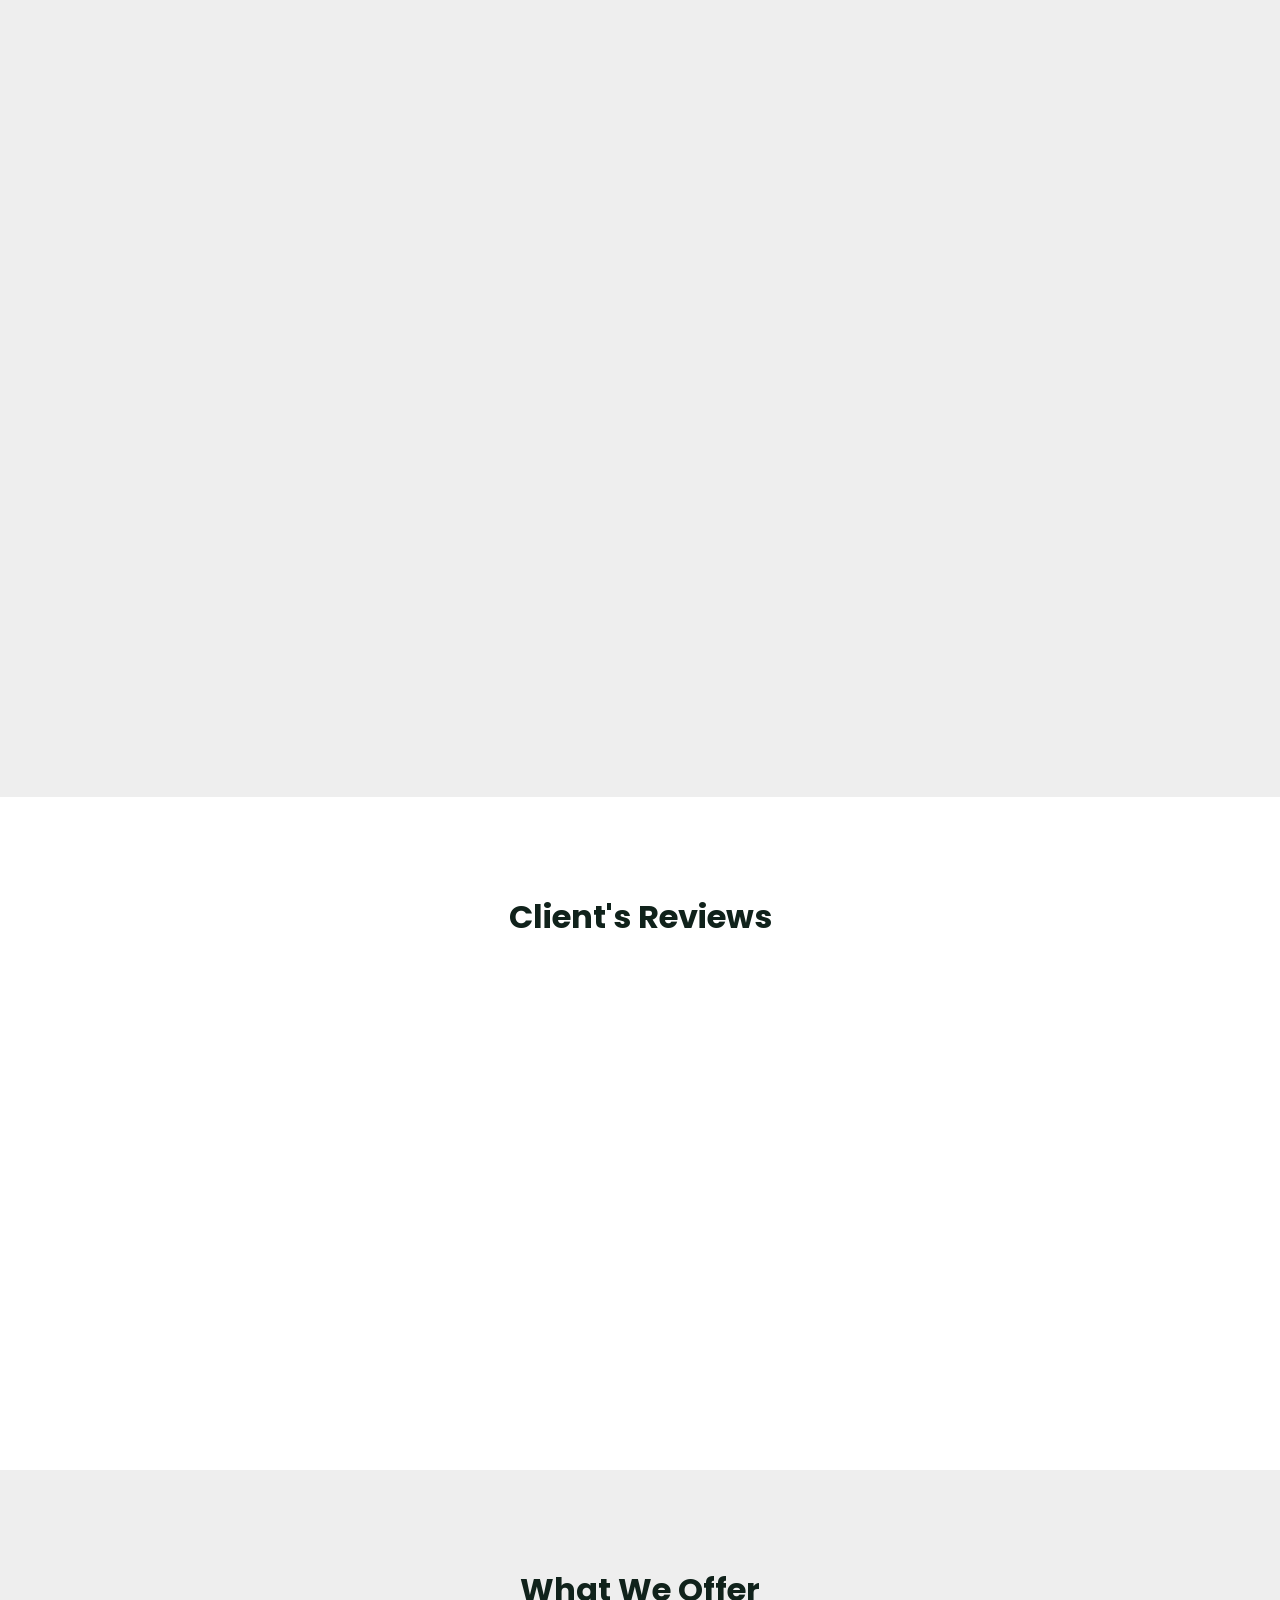
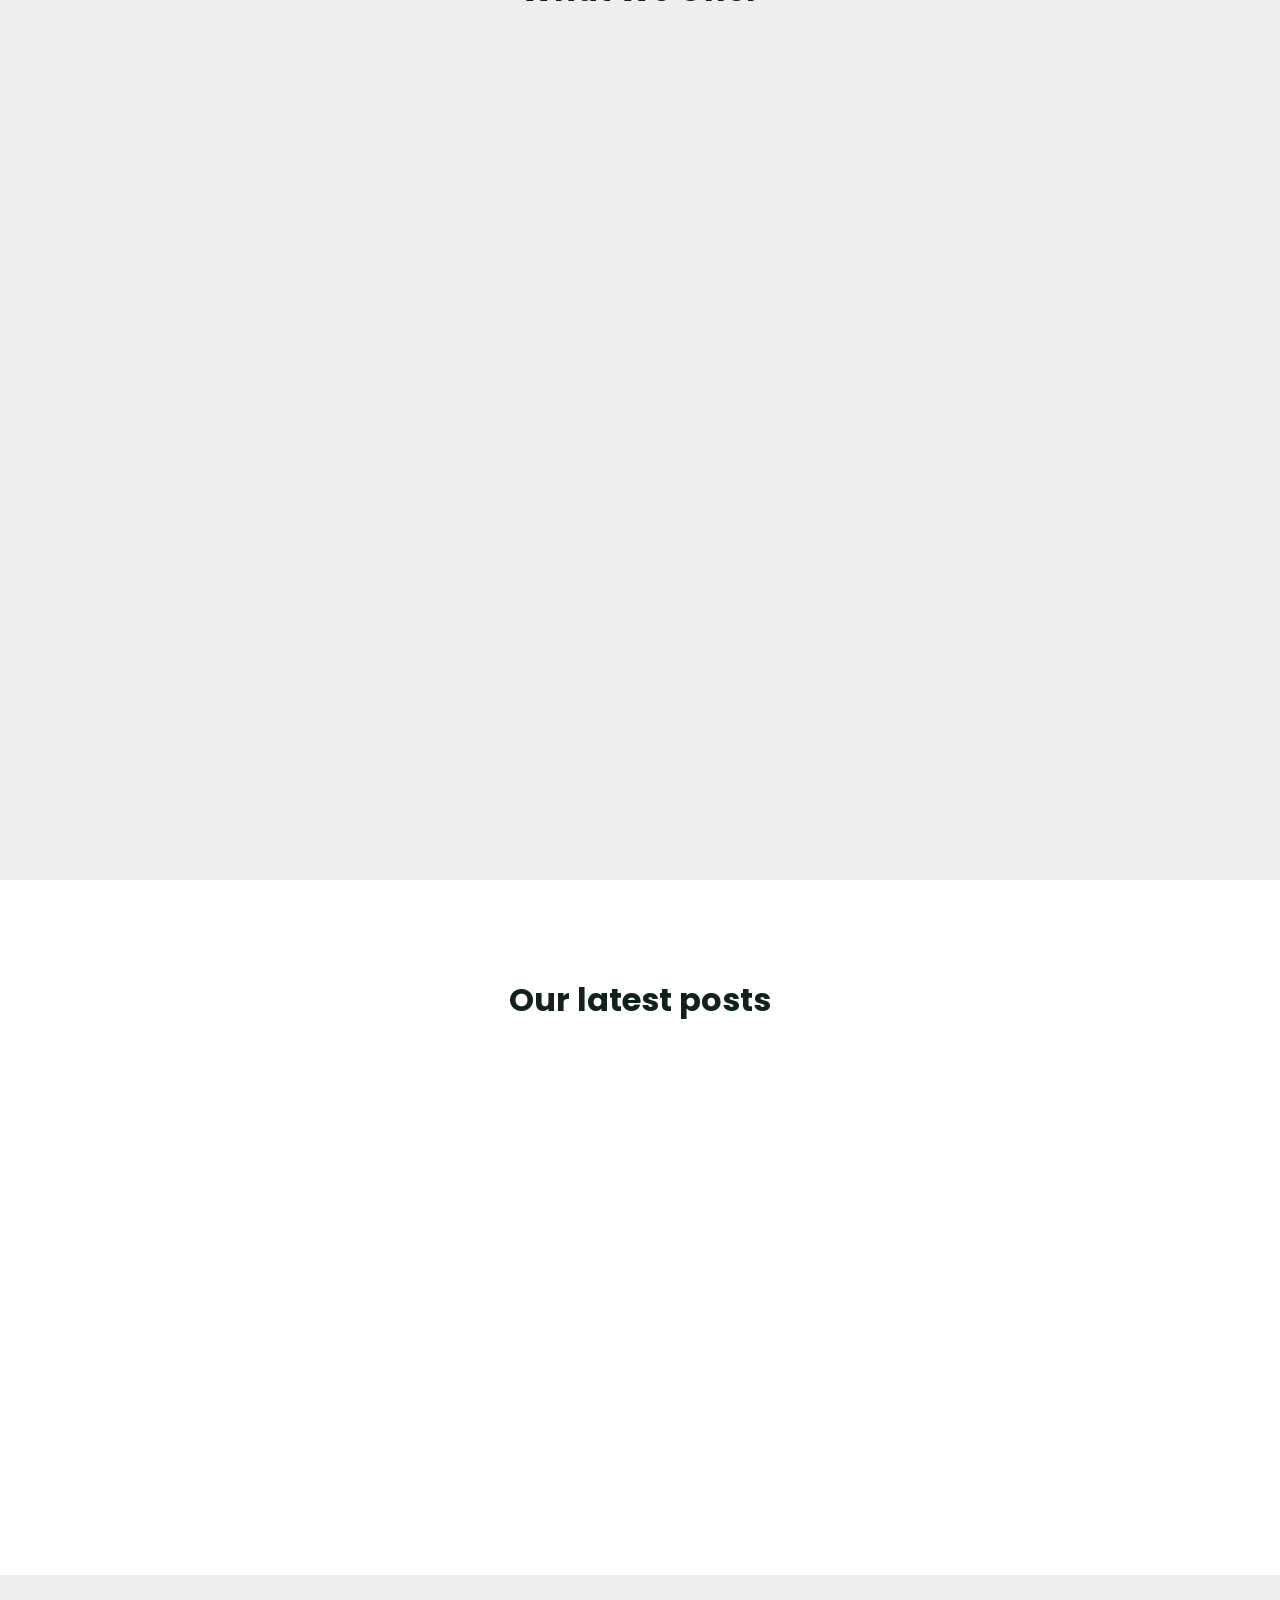
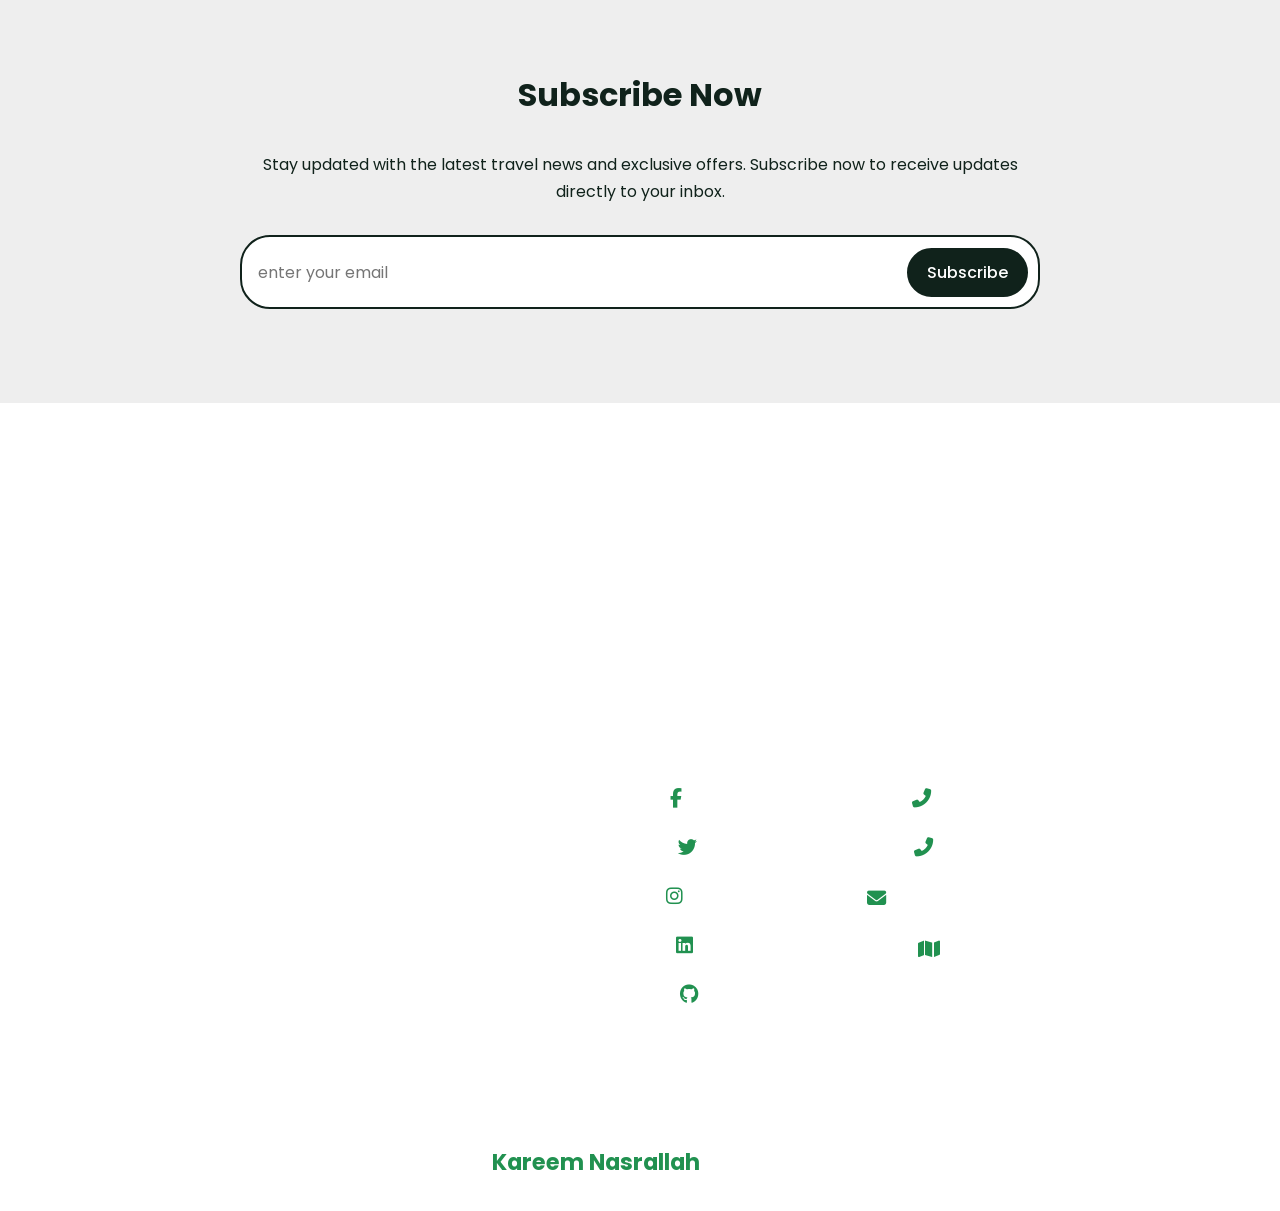
==== commit 0aaf402b: "small edit" ====
--- a/index.html
+++ b/index.html
@@ -253,7 +253,7 @@
 
     <!-- reviews section -->
     <section id="reviews">
-      <h3 class="heading">Clint's Reviews</h3>
+      <h3 class="heading">Client's Reviews</h3>
       <div class="swiper review-slider Disappeared">
         <div class="containerBox swiper-wrapper">
           <!-- this fild fulled by JS -->
